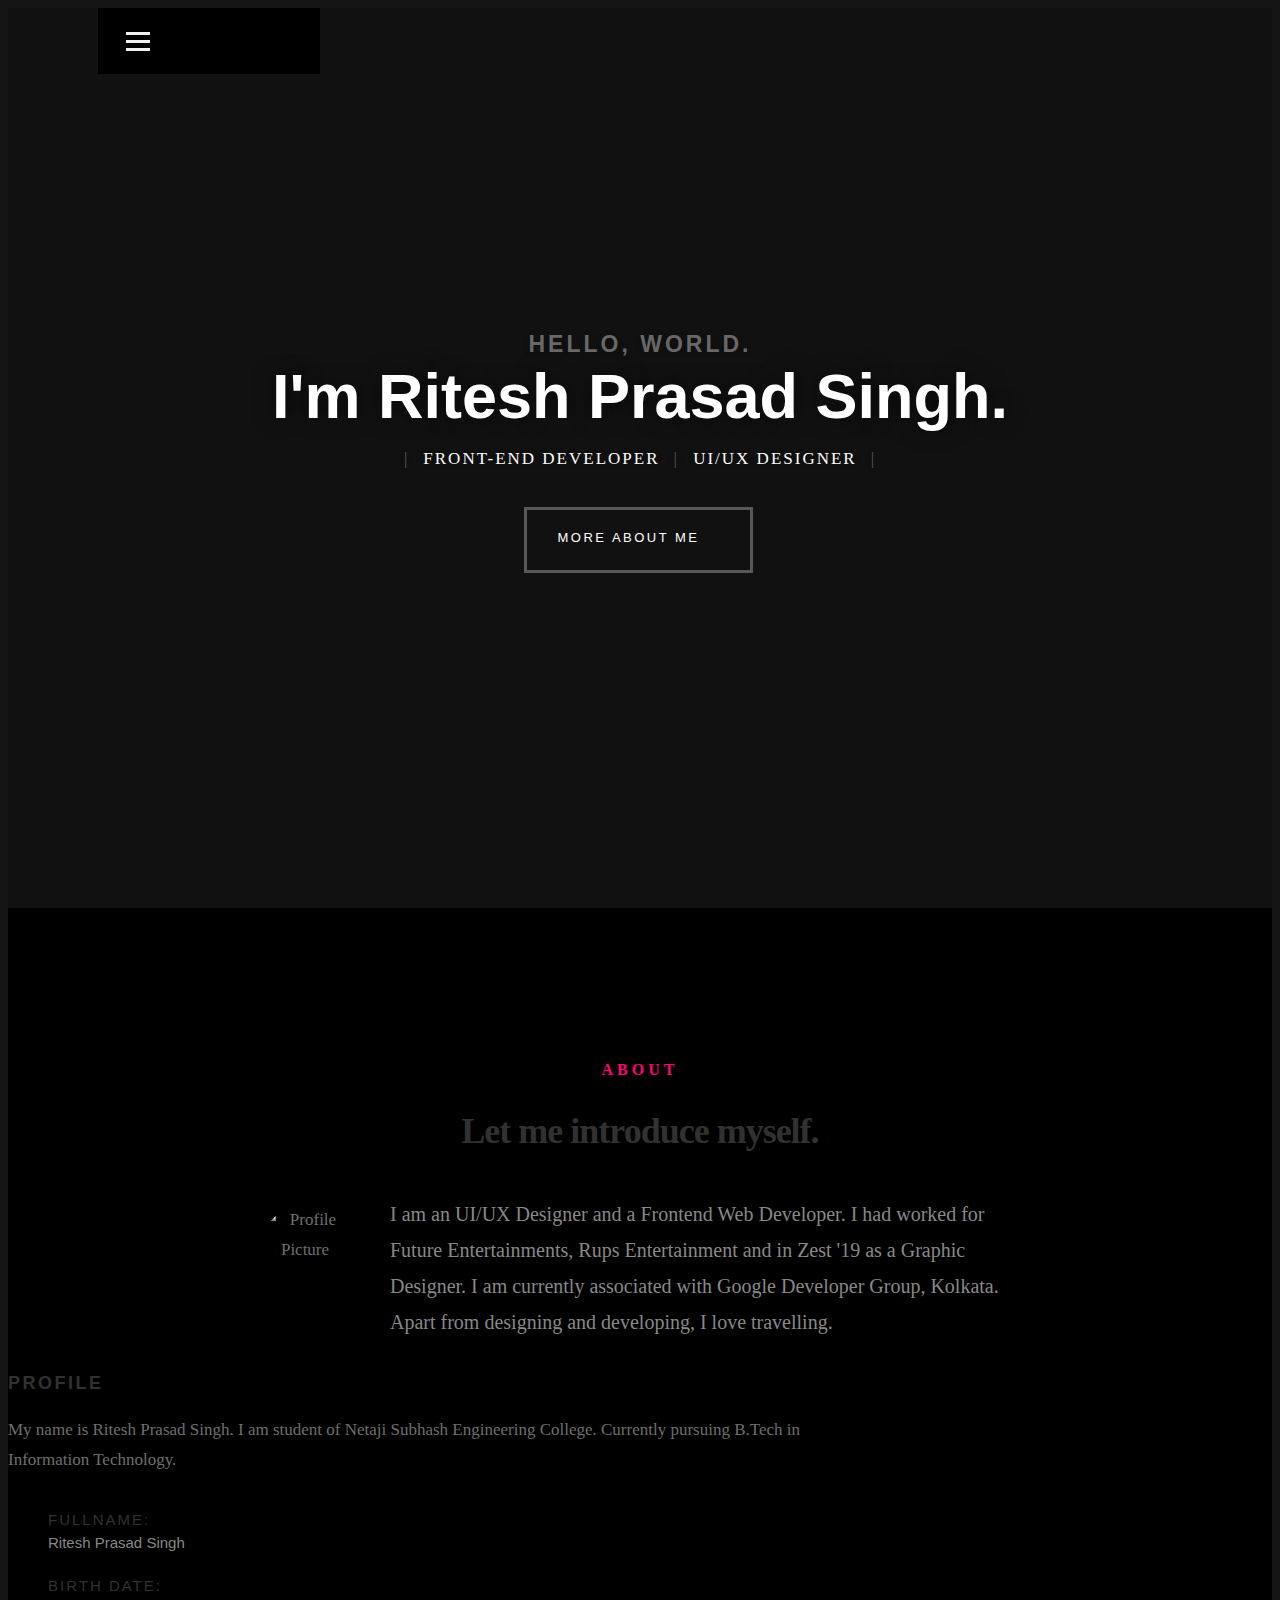
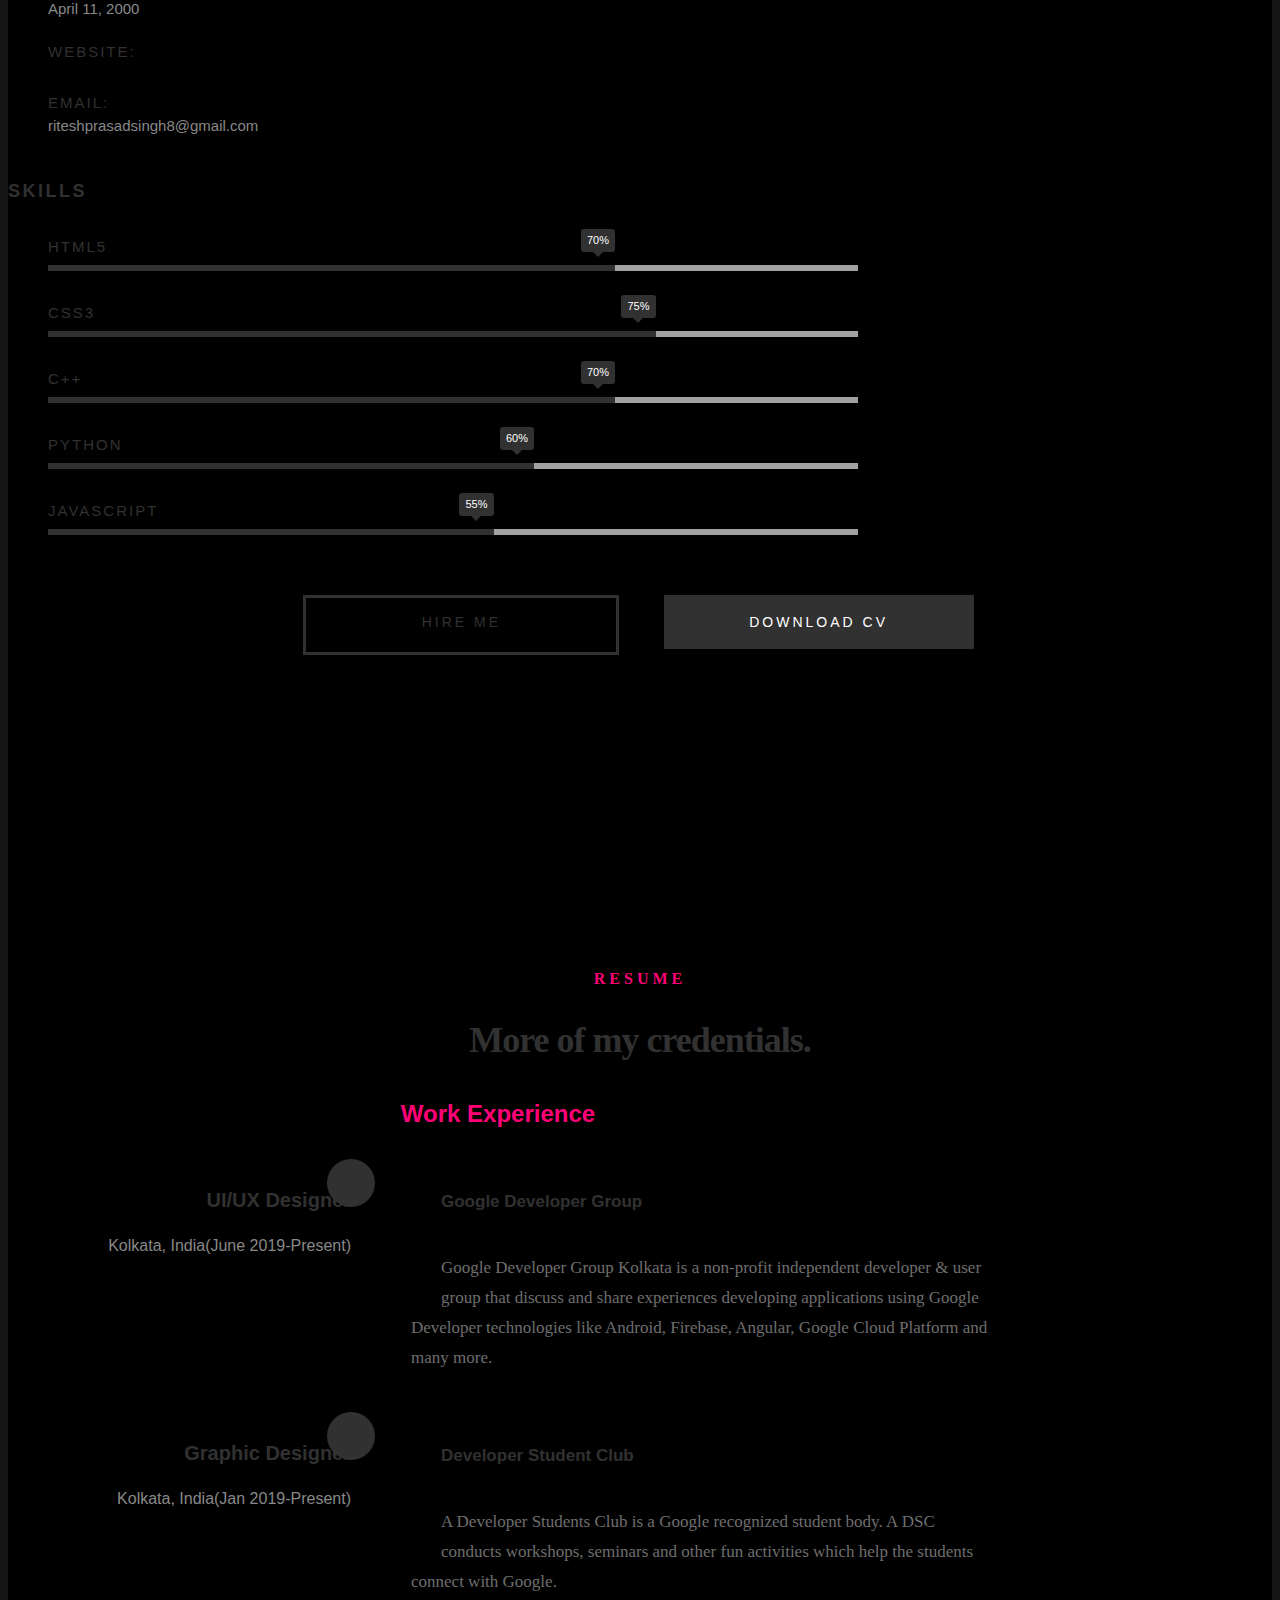
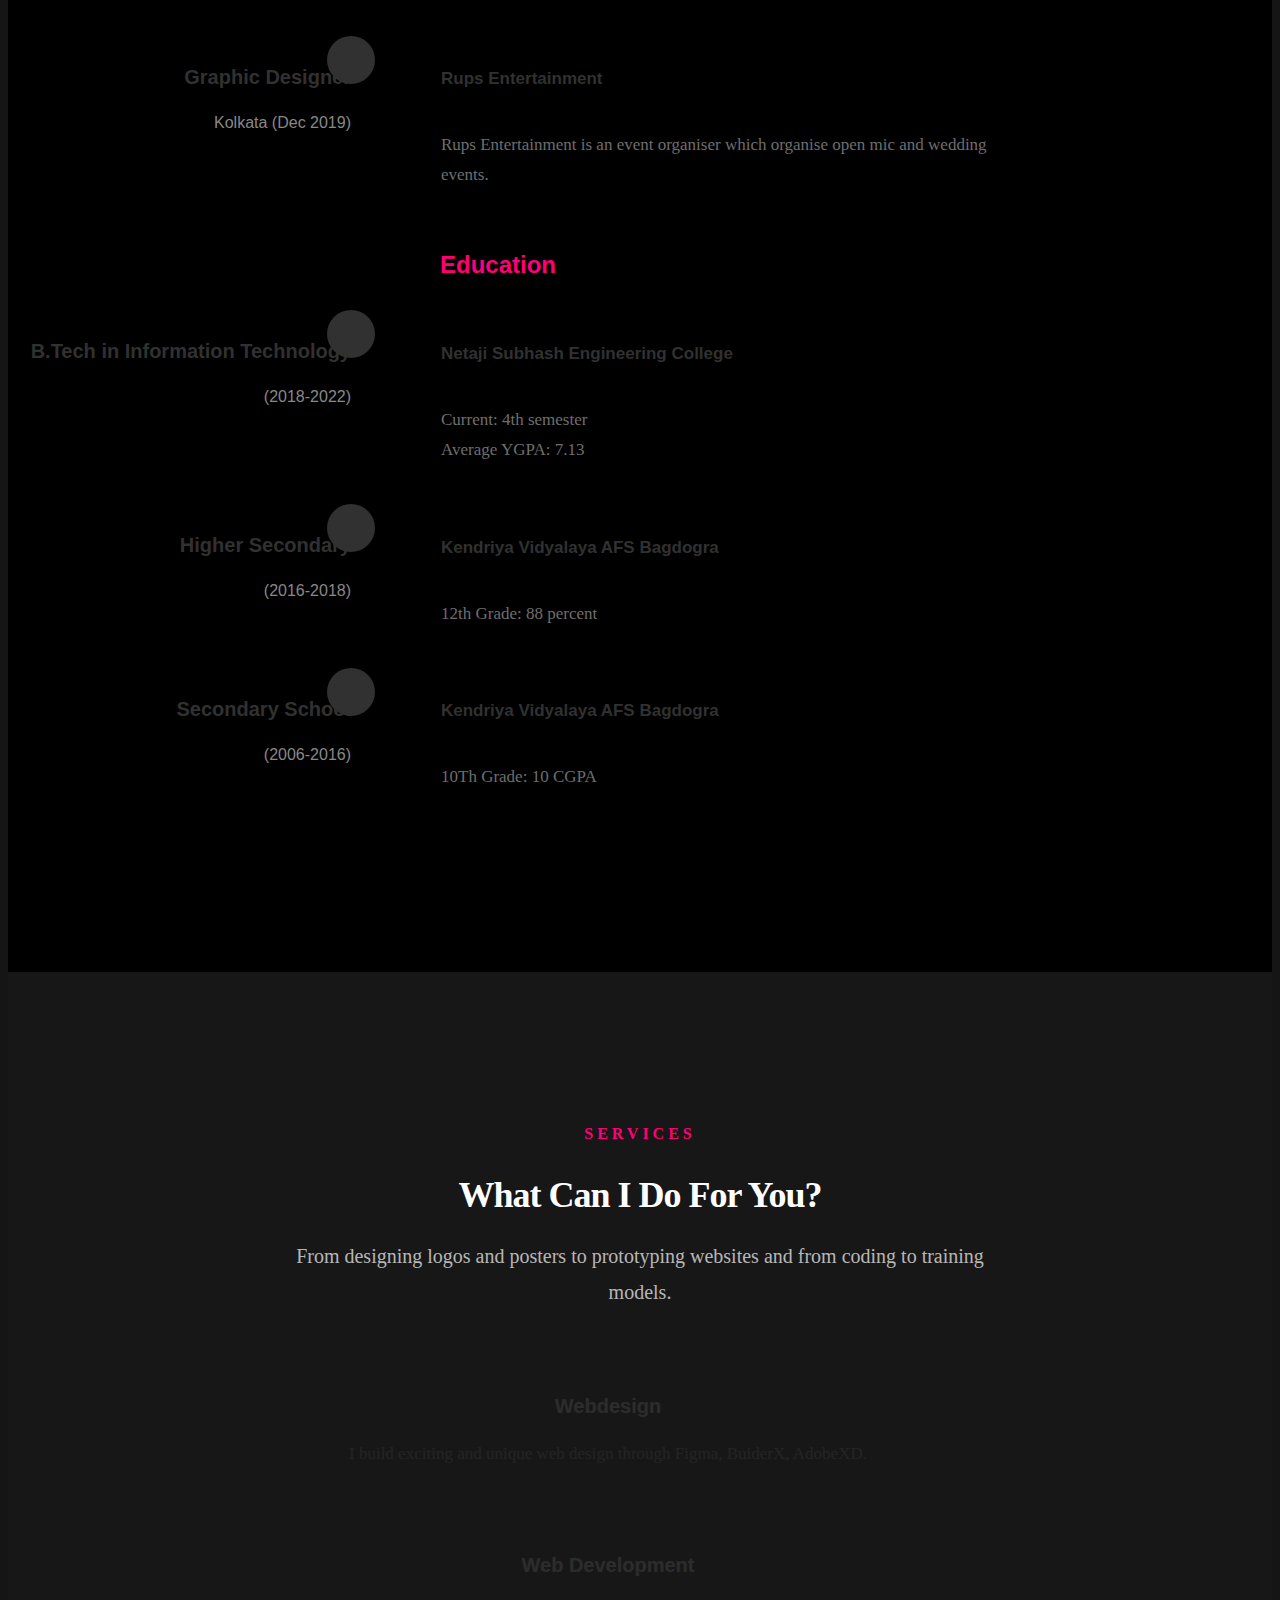
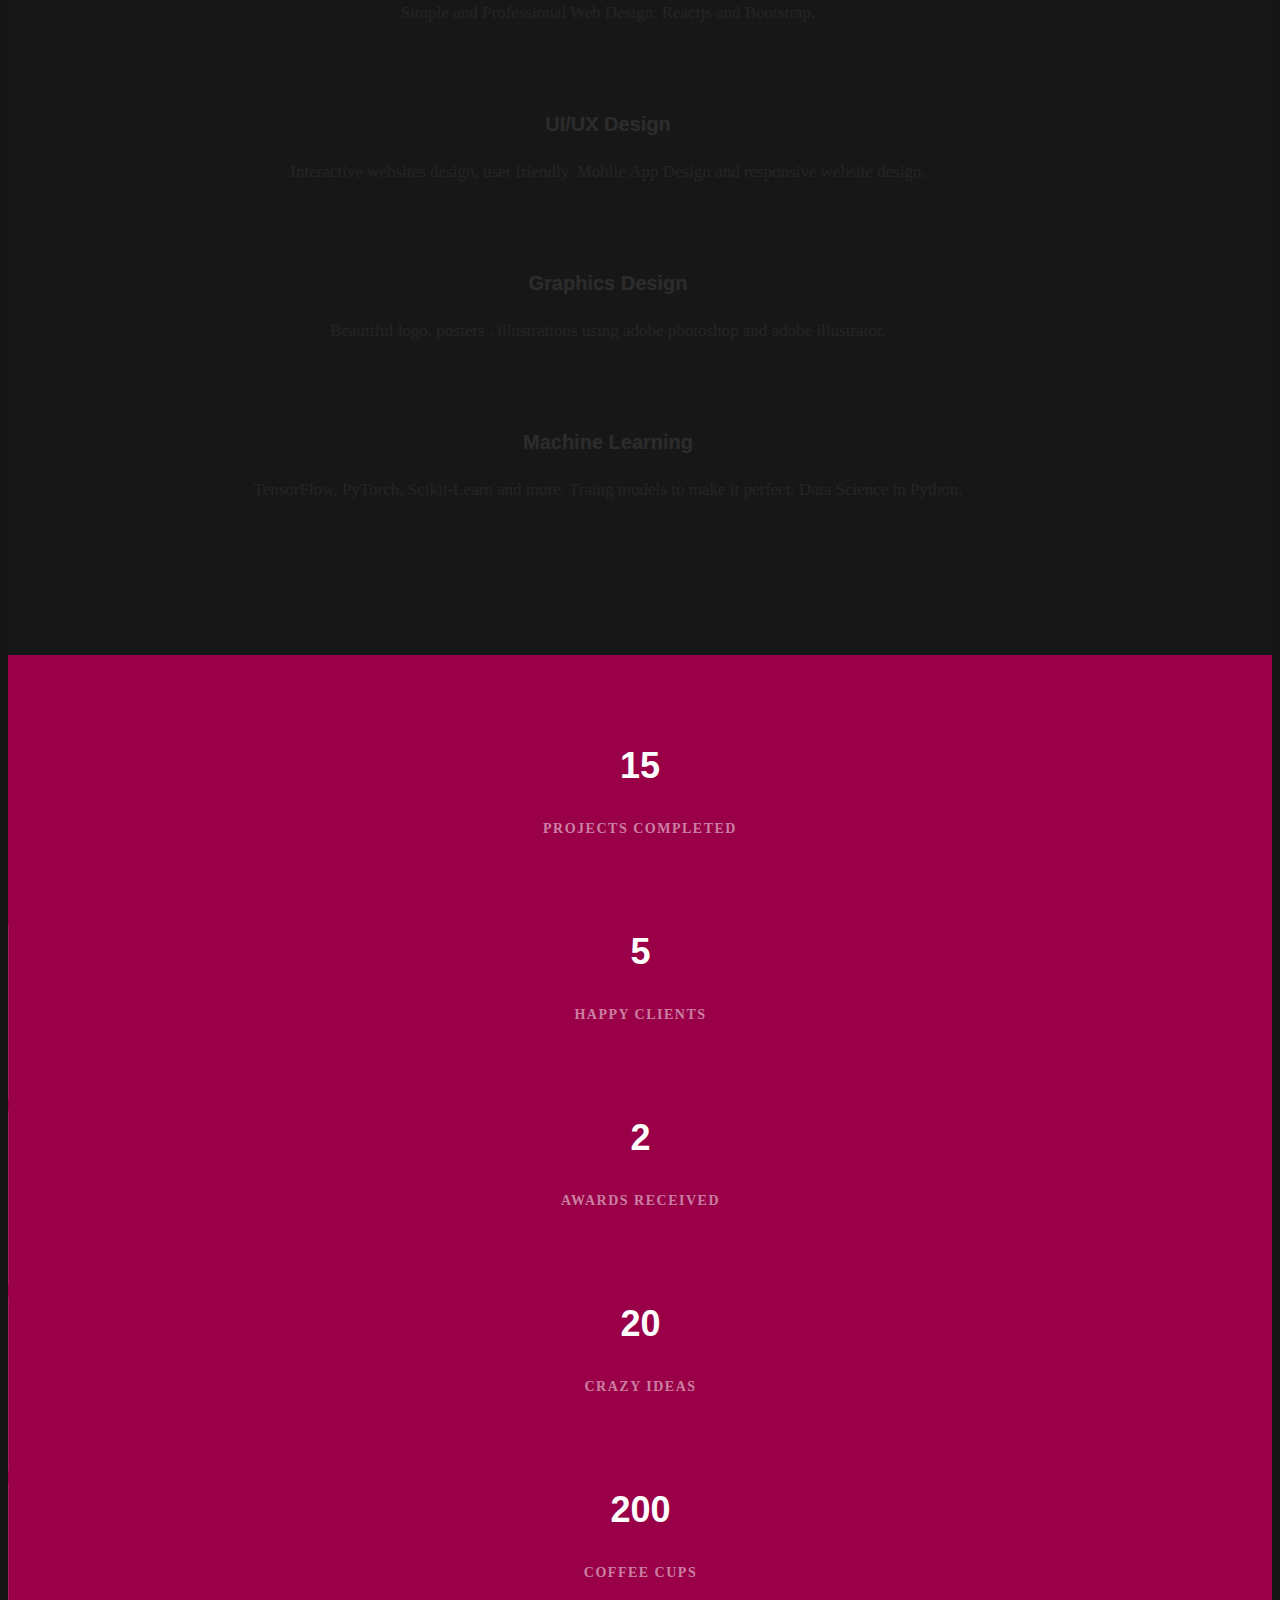
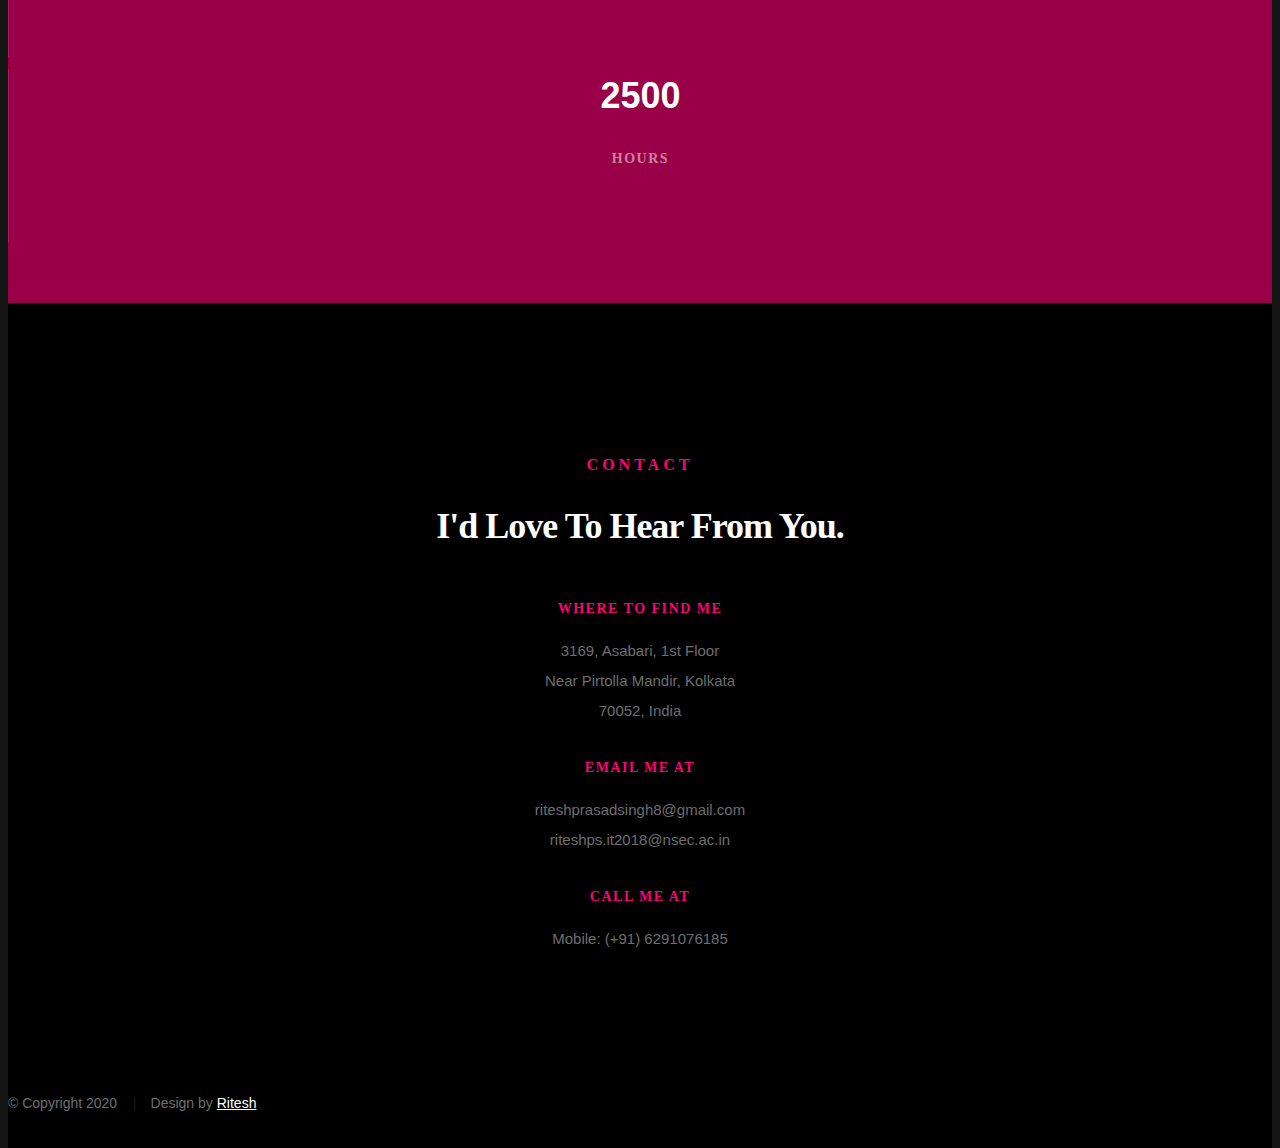
==== index.html @ 70ac8692 "Update index.html" ====
<!DOCTYPE html>
<html class="no-js" lang="en">
  <head>
    <meta charset="utf-8" />
    <title>Chafer 👋</title>

    <!-- mobile specific metas
   ================================================== -->
    <meta
      name="viewport"
      content="width=device-width, initial-scale=1, maximum-scale=1"
    />

    <!-- CSS
   ================================================== -->
    <link rel="stylesheet" href="css/base.css" />
    <link rel="stylesheet" href="css/main.css" />
    <link rel="stylesheet" href="css/vendor.css" />

    <!-- script
   ================================================== -->
    <script src="js/modernizr.js"></script>
    <script src="js/pace.min.js"></script>
  </head>

  <body id="top">
    <header>
      <div class="row">
        <div class="top-bar">
          <a class="menu-toggle" href="#"><span>Menu</span></a>

          <div class="logo">
            <a href="index.html">RITESH</a>
          </div>

          <nav id="main-nav-wrap">
            <ul class="main-navigation">
              <li class="current">
                <a class="smoothscroll" href="#intro" title="">Home</a>
              </li>
              <li><a class="smoothscroll" href="#about" title="">About</a></li>
              <li>
                <a class="smoothscroll" href="#resume" title="">Resume</a>
              </li>
              <li>
                <a class="smoothscroll" href="#portfolio" title="">Portfolio</a>
              </li>
              <li>
                <a class="smoothscroll" href="#services" title="">Services</a>
              </li>
              <li>
                <a class="smoothscroll" href="#contact" title="">Contact</a>
              </li>
            </ul>
          </nav>
        </div>
      </div>
    </header>

    <section id="intro">
      <div class="intro-overlay"></div>

      <div class="intro-content">
        <div class="row">
          <div class="col-twelve">
            <h5>Hello, World.</h5>
            <h2>I'm Ritesh Prasad Singh.</h2>
            <p class="intro-position">
              <span>Front-end Developer</span>
              <span>UI/UX Designer</span>
            </p>

            <a class="button stroke smoothscroll" href="#about" title=""
              >More About Me</a
            >
          </div>
        </div>
      </div>

      <ul class="intro-social">
        <li>
          <a href="https://github.com/Riteshpdsingh" target="_blank"
            ><i class="fa fa-github"></i
          ></a>
        </li>
        <li>
          <a
            href="https://www.linkedin.com/in/ritesh-prasad-singh-a4321b148/"
            target="_blank"
            ><i class="fa fa-linkedin"></i
          ></a>
        </li>
        <li>
          <a href="https://twitter.com/Ritesh_chafer" target="_blank"
            ><i class="fa fa-twitter"></i
          ></a>
        </li>
        <li>
          <a href="https://dribbble.com/Ritesh_chafer" target="_blank"
            ><i class="fa fa-dribbble"></i
          ></a>
        </li>
        <li>
          <a href="https://www.instagram.com/ritesh_chafer/" target="_blank"
            ><i class="fa fa-instagram"></i
          ></a>
        </li>
      </ul>
    </section>

    <section id="about">
      <div class="row section-intro">
        <div class="col-twelve">
          <h5>About</h5>
          <h1>Let me introduce myself.</h1>

          <div class="intro-info">
            <img src="images/Photo.jpeg" alt="Profile Picture" />

            <p class="lead">
              I am an UI/UX Designer and a Frontend Web Developer. I had worked
              for Future Entertainments, Rups Entertainment and in Zest '19 as a
              Graphic Designer. I am currently associated with Google Developer
              Group, Kolkata. Apart from designing and developing, I love
              travelling.
            </p>
          </div>
        </div>
      </div>

      <div class="row about-content">
        <div class="col-six tab-full">
          <h3>Profile</h3>
          <p>
            My name is Ritesh Prasad Singh. I am student of Netaji Subhash
            Engineering College. Currently pursuing B.Tech in Information
            Technology.
          </p>

          <ul class="info-list">
            <li>
              <strong>Fullname:</strong>
              <span>Ritesh Prasad Singh</span>
            </li>
            <li>
              <strong>Birth Date:</strong>
              <span>April 11, 2000</span>
            </li>

            <li>
              <strong>Website:</strong>
              <span></span>
            </li>
            <li>
              <strong>Email:</strong>
              <span>riteshprasadsingh8@gmail.com</span>
            </li>
          </ul>
        </div>

        <div class="col-six tab-full">
          <h3>Skills</h3>

          <ul class="skill-bars">
            <li>
              <div class="progress percent70"><span>70%</span></div>
              <strong>HTML5</strong>
            </li>
            <li>
              <div class="progress percent75"><span>75%</span></div>
              <strong>CSS3</strong>
            </li>
            <li>
              <div class="progress percent70"><span>70%</span></div>
              <strong>C++</strong>
            </li>
            <li>
              <div class="progress percent60"><span>60%</span></div>
              <strong>Python</strong>
            </li>
            <li>
              <div class="progress percent55"><span>55%</span></div>
              <strong>Javascript</strong>
            </li>
          </ul>
        </div>
      </div>

      <div class="row button-section">
        <div class="col-twelve">
          <a href="#contact" title="Hire Me" class="button stroke smoothscroll"
            >Hire Me</a
          >
          <a
            href="images/RITESH's Resume.pdf"
            target="_blank"
            title="Download CV"
            class="button button-primary"
            >Download CV</a
          >
        </div>
      </div>
    </section>

    <section id="resume" class="grey-section">
      <div class="row section-intro">
        <div class="col-twelve">
          <h5>Resume</h5>
          <h1>More of my credentials.</h1>
        </div>
      </div>

      <div class="row resume-timeline">
        <div class="col-twelve resume-header">
          <h2>Work Experience</h2>
        </div>

        <div class="col-twelve">
          <div class="timeline-wrap">
            <div class="timeline-block">
              <div class="timeline-ico">
                <i class="fa fa-graduation-cap"></i>
              </div>

              <div class="timeline-header">
                <h3>UI/UX Designer</h3>
                <p>Kolkata, India(June 2019-Present)</p>
              </div>

              <div class="timeline-content">
                <h4>Google Developer Group</h4>
                <p>
                  Google Developer Group Kolkata is a non-profit independent
                  developer & user group that discuss and share experiences
                  developing applications using Google Developer technologies
                  like Android, Firebase, Angular, Google Cloud Platform and
                  many more.
                </p>
              </div>
            </div>

            <div class="timeline-block">
              <div class="timeline-ico">
                <i class="fa fa-graduation-cap"></i>
              </div>

              <div class="timeline-header">
                <h3>Graphic Designer</h3>
                <p>Kolkata, India(Jan 2019-Present)</p>
              </div>

              <div class="timeline-content">
                <h4>Developer Student Club</h4>
                <p>
                  A Developer Students Club is a Google recognized student body.
                  A DSC conducts workshops, seminars and other fun activities
                  which help the students connect with Google.
                </p>
              </div>
            </div>

            <div class="timeline-block">
              <div class="timeline-ico">
                <i class="fa fa-graduation-cap"></i>
              </div>

              <div class="timeline-header">
                <h3>Graphic Designer</h3>
                <p>Kolkata (Dec 2019)</p>
              </div>

              <div class="timeline-content">
                <h4>Rups Entertainment</h4>
                <p>
                  Rups Entertainment is an event organiser which organise open
                  mic and wedding events.
                </p>
              </div>
            </div>
          </div>
        </div>
      </div>

      <div class="row resume-timeline">
        <div class="col-twelve resume-header">
          <h2>Education</h2>
        </div>

        <div class="col-twelve">
          <div class="timeline-wrap">
            <div class="timeline-block">
              <div class="timeline-ico">
                <i class="fa fa-briefcase"></i>
              </div>

              <div class="timeline-header">
                <h3>B.Tech in Information Technology</h3>
                <p>(2018-2022)</p>
              </div>

              <div class="timeline-content">
                <h4>Netaji Subhash Engineering College</h4>
                <p>
                  Current: 4th semester<br />
                  Average YGPA: 7.13
                </p>
              </div>
            </div>

            <div class="timeline-block">
              <div class="timeline-ico">
                <i class="fa fa-briefcase"></i>
              </div>

              <div class="timeline-header">
                <h3>Higher Secondary</h3>
                <p>(2016-2018)</p>
              </div>

              <div class="timeline-content">
                <h4>Kendriya Vidyalaya AFS Bagdogra</h4>
                <p>12th Grade: 88 percent</p>
              </div>
            </div>

            <div class="timeline-block">
              <div class="timeline-ico">
                <i class="fa fa-briefcase"></i>
              </div>

              <div class="timeline-header">
                <h3>Secondary School</h3>
                <p>(2006-2016)</p>
              </div>

              <div class="timeline-content">
                <h4>Kendriya Vidyalaya AFS Bagdogra</h4>
                <p>10Th Grade: 10 CGPA</p>
              </div>
            </div>
          </div>
        </div>
      </div>
    </section>

    <!-- <section id="portfolio">
      <div class="row section-intro">
        <div class="col-twelve">
          <h5>Portfolio</h5>
          <h1>Check Out Some of My Works.</h1>

          <p class="lead">
            These are some of my works created during several projects for
            companies and for personal use.
          </p>
        </div>
      </div>

      <div class="row portfolio-content">
        <div class="col-twelve">
          <div id="folio-wrapper" class="block-1-2 block-mob-full stack">
            <div class="bgrid folio-item">
              <div class="item-wrap">
                <img src="images/portfolio/liberty.jpg" alt="Liberty" />
                <a href="#modal-01" class="overlay">
                  <div class="folio-item-table">
                    <div class="folio-item-cell">
                      <h3 class="folio-title">Liberty</h3>
                      <span class="folio-types">
                        Graphic Design
                      </span>
                    </div>
                  </div>
                </a>
              </div>
            </div>
           

            <div class="bgrid folio-item">
              <div class="item-wrap">
                <img src="images/portfolio/shutterbug.jpg" alt="Shutterbug" />
                <a href="#modal-02" class="overlay">
                  <div class="folio-item-table">
                    <div class="folio-item-cell">
                      <h3 class="folio-title">Shutterbug</h3>
                      <span class="folio-types">
                        Web Design
                      </span>
                    </div>
                  </div>
                </a>
              </div>
            </div>
           

            <div class="bgrid folio-item">
              <div class="item-wrap">
                <img src="images/portfolio/clouds.jpg" alt="Clouds" />
                <a href="#modal-03" class="overlay">
                  <div class="folio-item-table">
                    <div class="folio-item-cell">
                      <h3 class="folio-title">Clouds</h3>
                      <span class="folio-types">
                        Web Design
                      </span>
                    </div>
                  </div>
                </a>
              </div>
            </div>
            

            <div class="bgrid folio-item">
              <div class="item-wrap">
                <img
                  src="images/portfolio/Sleeping-Fox(Shadow).gif"
                  alt="Sleeping Fox"
                />
                <a href="#modal-04" class="overlay">
                  <div class="folio-item-table">
                    <div class="folio-item-cell">
                      <h3 class="folio-title">Sleeping Fox</h3>
                      <span class="folio-types">
                        Illustrator
                      </span>
                    </div>
                  </div>
                </a>
              </div>
            </div>

            <div class="bgrid folio-item">
              <div class="item-wrap">
                <img src="images/portfolio/NIKE SHOES.xd" alt="Nikeshoes" />
                <a href="#modal-05" class="overlay">
                  <div class="folio-item-table">
                    <div class="folio-item-cell">
                      <h3 class="folio-title">Nike shoes</h3>
                      <span class="folio-types">
                        XD
                      </span>
                    </div>
                  </div>
                </a>
              </div>
            </div>

            <div class="bgrid folio-item">
              <div class="item-wrap">
                <img src="images/portfolio/3D-TRIANGLE.gif" alt="Triangle" />
                <a href="#modal-06" class="overlay">
                  <div class="folio-item-table">
                    <div class="folio-item-cell">
                      <h3 class="folio-title">3D-Triangle</h3>
                      <span class="folio-types">
                        Garphic
                      </span>
                    </div>
                  </div>
                </a>
              </div>
            </div>

            <div id="modal-01" class="popup-modal slider mfp-hide">
              <div class="media">
                <img src="images/portfolio/modals/m-liberty.jpg" alt="" />
              </div>

              <div class="description-box">
                <h4>Liberty</h4>
                <p>
                  Proin gravida nibh vel velit auctor aliquet. Aenean
                  sollicitudin, lorem quis bibendum auctor, nisi elit consequat
                  ipsum, nec sagittis sem nibh id elit.
                </p>

                <div class="categories">Web Development</div>
              </div>

              <div class="link-box">
                <a href="http://www.behance.net">Details</a>
                <a href="#" class="popup-modal-dismiss">Close</a>
              </div>
            </div>

            <div id="modal-02" class="popup-modal slider mfp-hide">
              <div class="media">
                <img src="images/portfolio/modals/m-shutterbug.jpg" alt="" />
              </div>

              <div class="description-box">
                <h4>Shutterbug</h4>
                <p>
                  Proin gravida nibh vel velit auctor aliquet. Aenean
                  sollicitudin, lorem quis bibendum auctor, nisi elit consequat
                  ipsum, nec sagittis sem nibh id elit.
                </p>

                <div class="categories">Web Design</div>
              </div>

              <div class="link-box">
                <a href="http://www.behance.net">Details</a>
                <a href="#" class="popup-modal-dismiss">Close</a>
              </div>
            </div>

            <div id="modal-03" class="popup-modal slider mfp-hide">
              <div class="media">
                <img src="images/portfolio/modals/m-clouds.jpg" alt="" />
              </div>

              <div class="description-box">
                <h4>Clouds</h4>
                <p>
                  Proin gravida nibh vel velit auctor aliquet. Aenean
                  sollicitudin, lorem quis bibendum auctor, nisi elit consequat
                  ipsum, nec sagittis sem nibh id elit.
                </p>

                <div class="categories">Web Design</div>
              </div>

              <div class="link-box">
                <a href="http://www.behance.net">Details</a>
                <a href="#" class="popup-modal-dismiss">Close</a>
              </div>
            </div>

            <div id="modal-04" class="popup-modal slider mfp-hide">
              <div class="media">
                <img src="images/portfolio/modals/m-beetle.jpg" alt="" />
              </div>

              <div class="description-box">
                <h4>Beetle</h4>
                <p>
                  Proin gravida nibh vel velit auctor aliquet. Aenean
                  sollicitudin, lorem quis bibendum auctor, nisi elit consequat
                  ipsum, nec sagittis sem nibh id elit.
                </p>

                <div class="categories">Branding</div>
              </div>

              <div class="link-box">
                <a href="http://www.behance.net">Details</a>
                <a href="#" class="popup-modal-dismiss">Close</a>
              </div>
            </div>

            <div id="modal-05" class="popup-modal slider mfp-hide">
              <div class="media">
                <img src="images/portfolio/modals/m-lighthouse.jpg" alt="" />
              </div>

              <div class="description-box">
                <h4>Lighthouse</h4>
                <p>
                  Proin gravida nibh vel velit auctor aliquet. Aenean
                  sollicitudin, lorem quis bibendum auctor, nisi elit consequat
                  ipsum, nec sagittis sem nibh id elit.
                </p>

                <div class="categories">Web Development</div>
              </div>

              <div class="link-box">
                <a href="http://www.behance.net">Details</a>
                <a href="#" class="popup-modal-dismiss">Close</a>
              </div>
            </div>

            <div id="modal-06" class="popup-modal slider mfp-hide">
              <div class="media">
                <img src="images/portfolio/modals/m-salad.jpg" alt="" />
              </div>

              <div class="description-box">
                <h4>Salad</h4>
                <p>
                  Proin gravida nibh vel velit auctor aliquet. Aenean
                  sollicitudin, lorem quis bibendum auctor, nisi elit consequat
                  ipsum, nec sagittis sem nibh id elit.
                </p>

                <div class="categories">Branding</div>
              </div>

              <div class="link-box">
                <a href="http://www.behance.net">Details</a>
                <a href="#" class="popup-modal-dismiss">Close</a>
              </div>
            </div>
          </div>
        </div>
      </div>
    </section>
-->
    <section id="services">
      <div class="overlay"></div>

      <div class="row section-intro">
        <div class="col-twelve">
          <h5>Services</h5>
          <h1>What Can I Do For You?</h1>

          <p class="lead">
            From designing logos and posters to prototyping websites and from
            coding to training models.
          </p>
        </div>
      </div>

      <div class="row services-content">
        <div id="owl-slider" class="owl-carousel services-list">
          <div class="service">
            <span class="icon"><i class="icon-earth"></i></span>

            <div class="service-content">
              <h3>Webdesign</h3>

              <p class="desc">
                I build exciting and unique web design through Figma, BuiderX,
                AdobeXD.
              </p>
            </div>
          </div>

          <div class="service">
            <span class="icon"><i class="icon-window"></i></span>

            <div class="service-content">
              <h3>Web Development</h3>

              <p class="desc">
                Simple and Professional Web Design. Reactjs and Bootstrap.
              </p>
            </div>
          </div>

          <div class="service">
            <span class="icon"><i class="icon-toggles"></i></span>

            <div class="service-content">
              
              <h3>UI/UX Design</h3>

              <p class="desc">
                Interactive websites design, user friendly. Mobile App Design
                and responsive website design.
              </p>
            </div>
          </div>

          <div class="service">
            <span class="icon"><i class="icon-image"></i></span>

            <div class="service-content">
              <h3>Graphics Design</h3>

              <p class="desc">
                Beautiful logo, posters , illustrations using adobe photoshop
                and adobe illustrator.
              </p>
            </div>
          </div>

          <div class="service">
            <span class="icon"><i class="icon-network"></i></span>

            <div class="service-content">
              <h3>Machine Learning</h3>

              <p class="desc">
               TensorFlow, PyTorch, Scikit-Learn and more.
							Traing models to make it perfect. Data Science in Python.
              </p>
            </div>
          </div>
        </div>
      </div>
    </section>

    <section id="stats" class="count-up">
      <div class="row">
        <div class="col-twelve">
          <div
            class="block-1-6 block-s-1-3 block-tab-1-2 block-mob-full stats-list"
          >
            <div class="bgrid stat">
              <div class="icon-part">
                <i class="icon-pencil-ruler"></i>
              </div>

              <h3 class="stat-count">
                15
              </h3>

              <h5 class="stat-title">
                Projects Completed
              </h5>
            </div>

            <div class="bgrid stat">
              <div class="icon-part">
                <i class="icon-users"></i>
              </div>

              <h3 class="stat-count">
                5
              </h3>

              <h5 class="stat-title">
                Happy Clients
              </h5>
            </div>

            <div class="bgrid stat">
              <div class="icon-part">
                <i class="icon-badge"></i>
              </div>

              <h3 class="stat-count">
                2
              </h3>

              <h5 class="stat-title">
                Awards Received
              </h5>
            </div>

            <div class="bgrid stat">
              <div class="icon-part">
                <i class="icon-light-bulb"></i>
              </div>

              <h3 class="stat-count">
                20
              </h3>

              <h5 class="stat-title">
                Crazy Ideas
              </h5>
            </div>

            <div class="bgrid stat">
              <div class="icon-part">
                <i class="icon-cup"></i>
              </div>

              <h3 class="stat-count">
                200
              </h3>

              <h5 class="stat-title">
                Coffee Cups
              </h5>
            </div>

            <div class="bgrid stat">
              <div class="icon-part">
                <i class="icon-clock"></i>
              </div>

              <h3 class="stat-count">
                2500
              </h3>

              <h5 class="stat-title">
                Hours
              </h5>
            </div>
          </div>
        </div>
      </div>
    </section>

    <!-- contact
   ================================================== -->
    <section id="contact">
      <div class="row section-intro">
        <div class="col-twelve">
          <h5>Contact</h5>
          <h1>I'd Love To Hear From You.</h1>
        </div>
      </div>

      <div class="row contact-form">
        <div class="col-twelve">
          <!-- form -->
          <!-- <form action="https://formspree.io/xeqkvrqo" method="POST" name="contactForm" id="contactForm"
					method="post" action="">
					<fieldset>

						<div class="form-field">
							<input name="contactName" type="text" id="contactName" placeholder="Name" value=""
								minlength="2" required="">
						</div>
						<div class="form-field">
							<input name="contactEmail" type="email" id="contactEmail" placeholder="Email" value=""
								required="">
						</div>
						<div class="form-field">
							<input name="contactSubject" type="text" id="contactSubject" placeholder="Subject" value="">
						</div>
						<div class="form-field">
							<textarea name="contactMessage" id="contactMessage" placeholder="message" rows="10"
								cols="50" required=""></textarea>
						</div>
						<div class="form-field">
							<button class="submitform">Submit</button>
							<div id="submit-loader">
								<div class="text-loader">Sending...</div>
								<div class="s-loader">
									<div class="bounce1"></div>
									<div class="bounce2"></div>
									<div class="bounce3"></div>
								</div>
							</div>
						</div>

					</fieldset>
				</form>  -->
          <!-- Form End -->

          <div id="message-warning"></div>

          <div id="message-success">
            <i class="fa fa-check"></i>Your message was sent, thank you!<br />
          </div>
        </div>
      </div>

      <div class="row contact-info">
        <div class="col-four tab-full">
          <div class="icon">
            <i class="icon-pin"></i>
          </div>

          <h5>Where to find me</h5>

          <p>
            3169, Asabari, 1st Floor<br />
            Near Pirtolla Mandir, Kolkata<br />
            70052, India
          </p>
        </div>

        <div class="col-four tab-full collapse">
          <div class="icon">
            <i class="icon-mail"></i>
          </div>

          <h5>Email Me At</h5>

          <p>
            riteshprasadsingh8@gmail.com<br />
            riteshps.it2018@nsec.ac.in
          </p>
        </div>

        <div class="col-four tab-full">
          <div class="icon">
            <i class="icon-phone"></i>
          </div>

          <h5>Call Me At</h5>

          <p>Mobile: (+91) 6291076185<br /></p>
        </div>
      </div>
    </section>

    <footer>
      <div class="row">
        <div class="col-six tab-full pull-right social">
          <ul class="footer-social">
            <li>
              <a href="https://github.com/Riteshpdsingh" target="_blank"
                ><i class="fa fa-github"></i
              ></a>
            </li>
            <li>
              <a
                href="https://www.linkedin.com/in/ritesh-prasad-singh-a4321b148/"
                target="_blank"
                ><i class="fa fa-linkedin"></i
              ></a>
            </li>
            <li>
              <a href="https://twitter.com/Ritesh_chafer" target="_blank"
                ><i class="fa fa-twitter"></i
              ></a>
            </li>
            <li>
              <a href="https://dribbble.com/Ritesh_chafer" target="_blank"
                ><i class="fa fa-dribbble"></i
              ></a>
            </li>
            <li>
              <a href="https://www.instagram.com/ritesh_chafer/" target="_blank"
                ><i class="fa fa-instagram"></i
              ></a>
            </li>
          </ul>
        </div>

        <div class="col-eight tab-full">
          <div class="copyright">
            <span>© Copyright 2020 </span>
            <span>Design by <a href="index.html">Ritesh</a></span>
          </div>
        </div>

        <div id="go-top">
          <a class="smoothscroll" title="Back to Top" href="#top"
            ><i class="fa fa-long-arrow-up"></i
          ></a>
        </div>
      </div>
    </footer>

    <div id="preloader">
      <div id="loader"></div>
    </div>

   
    <script src="js/jquery-2.1.3.min.js"></script>
    <script src="js/plugins.js"></script>
    <script src="js/main.js"></script>
  </body>
</html>
---- css/main.css ----
/**
 * =================================================================== 
 *
 *  Kards v1.0 Main Stylesheet
 *  url: styleshout.com
 *  03-01-2016
 *  ------------------------------------------------------------------
 *  TOC:
 *  01. webfonts and iconfonts
 *  02. base style overrides
 *  03. typography & general theme styles
 *  04. preloader
 *  05. forms
 *  06. buttons 
 *  07. other components
 *  08. common styles
 *  09. header styles
 *  10. intro
 *  11. about
 *  12. resume
 *  13. portfolio
 *  14. call-to-action section
 *  15. services
 *  16. stats
 *  17. contact
 *  18. footer
 *
 * =================================================================== 
 */


/** 
 * ===================================================================
 * 01. webfonts and iconfonts - (_document-setup.scss)
 *
 * ------------------------------------------------------------------- 
 */
@import url("fonts.css");
@import url("font-awesome/css/font-awesome.min.css");
@import url("micons/micons.css");


/** 
 * ===================================================================
 * 02. base style overrides - (_document-setup.scss)
 *
 * ------------------------------------------------------------------- 
 */
html {
	font-size: 10px;
}

@media only screen and (max-width:1024px) {
	html {
		font-size: 9.411764705882353px;
	}
}
@media only screen and (max-width:768px) {
	html {
		font-size: 10px;
	}
}
@media only screen and (max-width:400px) {
	html {
		font-size: 9.411764705882353px;
	}
}

html, body {
	height: 100%;
}
body {
	background: #151515;
	font-family: "lora-regular", serif;
	font-size: 1.7rem;
	line-height: 3rem;
	color: #6e6e6e;
}

/**
 * links - (_document-setup.scss)
 * -------------------------------------------------------------------
 */
a, a:visited {
	color: #000000;
	-moz-transition: all 0.3s ease-in-out;
	-o-transition: all 0.3s ease-in-out;
	-webkit-transition: all 0.3s ease-in-out;
	-ms-transition: all 0.3s ease-in-out;
	transition: all 0.3s ease-in-out;
}
a:hover, a:focus, a:active {
	color: #FF0077;
	outline: 0;
}

/** 
 * ===================================================================
 * 03. typography & general theme styles - (_document-setup.scss)
 *
 * ------------------------------------------------------------------- 
 */
h1, h2, h3, h4, h5, h6, .h01, .h02, .h03, .h04, .h05, .h06 {
	font-family: "poppins-semibold", sans-serif;
	color: #313131;
	font-style: normal;
	text-rendering: optimizeLegibility;
	margin-bottom: 2.1rem;
}
h3, .h03, h4, .h04 {
	margin-bottom: 1.8rem;
}
h5, .h05, h6, .h06 {
	font-family: "poppins-bold";
	margin-bottom: 1.2rem;
}
h1, .h01 {
	font-size: 3.1rem;
	line-height: 1.355;
	letter-spacing: -.1rem;
}
@media only screen and (max-width:600px) {
	h1, .h01 {
		font-size: 2.6rem;
		letter-spacing: -.07rem;
	}
}
h2, .h02 {
	font-size: 2.4rem;
	line-height: 1.25;
}
h3, .h03 {
	font-size: 2rem;
	line-height: 1.5;
}
h4, .h04 {
	font-size: 1.7rem;
	line-height: 1.765;
}
h5, .h05 {
	font-size: 1.4rem;
	line-height: 1.714;
	text-transform: uppercase;
	letter-spacing: .15rem;
}
h6, .h06 {
	font-size: 1.3rem;
	line-height: 1.846;
	text-transform: uppercase;
	letter-spacing: .15rem;
}
p img {
	margin: 0;
}
p.lead {
	font-family: "lora-regular", serif;
	font-size: 2rem;
	line-height: 1.8;
	color: #888888;
}
@media only screen and (max-width:768px) {
	p.lead {
		font-size: 1.7rem;
	}
}
em, i, strong, b {
	font-size: 1.7rem;
	line-height: 3rem;
	font-style: normal;
	font-weight: normal;
}
em, i {
	font-family: "lora-italic", serif;
}
strong, b {
	font-family: "lora-bold", serif;
}
small {
	font-size: 1.2rem;
	line-height: inherit;
}
blockquote {
	margin: 3rem 0;
	padding-left: 4rem;
	position: relative;
}
blockquote:before {
	content: "\201C";
	font-size: 8rem;
	line-height: 0px;
	margin: 0;
	color: #313131;
	font-family: arial, sans-serif;
	position: absolute;
	top: 3rem;
	left: 0;
}
blockquote p {
	font-family: georgia, serif;
	font-style: italic;
	padding: 0;
	font-size: 1.9rem;
	line-height: 1.737;
}
blockquote cite {
	display: block;
	font-size: 1.3rem;
	font-style: normal;
	line-height: 1.616;
}
blockquote cite:before {
	content: "\2014 \0020";
}
blockquote cite a, blockquote cite a:visited {
	color: #888888;
	border: none;
}
abbr {
	font-family: "poppins-bold", serif;
	font-variant: small-caps;
	text-transform: lowercase;
	letter-spacing: .05rem;
	color: #888888;
}
var, kbd, samp, code, pre {
	font-family: Consolas, "Andale Mono", Courier, "Courier New", monospace;
}
pre {
	padding: 2.4rem 3rem 3rem;
	background: #F1F1F1;
}
code {
	font-size: 1.4rem;
	margin: 0 .2rem;
	padding: .3rem .6rem;
	white-space: nowrap;
	background: #F1F1F1;
	border: 1px solid #E1E1E1;
	border-radius: 3px;
}
pre > code {
	display: block;
	white-space: pre;
	line-height: 2;
	padding: 0;
	margin: 0;
}
pre.prettyprint > code {
	border: none;
}
del {
	text-decoration: line-through;
}
abbr[title], dfn[title] {
	border-bottom: 1px dotted;
	cursor: help;
}
mark {
	background: #FFF49B;
	color: #000;
}
hr {
	border: solid #d2d2d2;
	border-width: 1px 0 0;
	clear: both;
	margin: 2.4rem 0 1.5rem;
	height: 0;
}

/**
 * Lists - (_document-setup.scss)  
 * -------------------------------------------------------------------
 */
ol {
	list-style: decimal;
}
ul {
	list-style: disc;
}
li {
	display: list-item;
}
ol, ul {
	margin-left: 1.7rem;
}
ul li {
	padding-left: .4rem;
}
ul ul, ul ol, ol ol, ol ul {
	margin: .6rem 0 .6rem 1.7rem;
}
ul.disc li {
	display: list-item;
	list-style: none;
	padding: 0 0 0 .8rem;
	position: relative;
}
ul.disc li::before {
	content: "";
	display: inline-block;
	width: 8px;
	height: 8px;
	border-radius: 50%;
	background: #FF0077;
	position: absolute;
	left: -17px;
	top: 11px;
	vertical-align: middle;
}
dt {
	margin: 0;
	color: #FF0077;
}
dd {
	margin: 0 0 0 2rem;
}

/**
 * tables - (_document-setup.scss)  
 * -------------------------------------------------------------------
 */
table {
	border-width: 0;
	width: 100%;
	max-width: 100%;
	font-family: "lora-regular", sans-serif;
}
th, td {
	padding: 1.5rem 3rem;
	text-align: left;
	border-bottom: 1px solid #E8E8E8;
}
th {
	color: #313131;
	font-family: "poppins-bold", sans-serif;
}
td {
	line-height: 1.5;
}
th:first-child, td:first-child {
	padding-left: 0;
}
th:last-child, td:last-child {
	padding-right: 0;
}
.table-responsive {
	overflow-x: auto;
	-webkit-overflow-scrolling: touch;
}

/**
 * Spacing - (_document-setup.scss)  
 * -------------------------------------------------------------------
 */
button, .button {
	margin-bottom: 1.2;
}
fieldset {
	margin-bottom: 1.5rem;
}
input,
textarea,
select,
pre,
blockquote,
figure,
table,
p,
ul,
ol,
dl,
form,
.fluid-video-wrapper,
.ss-custom-select {
	margin-bottom: 3rem;
}

/**
 * floated image - (_document-setup.scss)  
 * -------------------------------------------------------------------
 */
img.pull-right {
	margin: .9rem 0 0 2.4rem;
}
img.pull-left {
	margin: .9rem 2.4rem 0 0;
}

/**
 * block grid paddings - (_document-setup.scss) 
 * -------------------------------------------------------------------
 */
.bgrid {
	padding: 0 20px;
}
@media only screen and (max-width:1024px) {
	.bgrid {
		padding: 0 18px;
	}
}
@media only screen and (max-width:768px) {
	.bgrid {
		padding: 0 15px;
	}
}
@media only screen and (max-width:600px) {
	.bgrid {
		padding: 0 10px;
	}
}
@media only screen and (max-width:400px) {
	.bgrid {
		padding: 0;
	}
}

/**
 * pace.js styles - minimal  - (_document-setup.scss)
 * -------------------------------------------------------------------
 */
.pace {
	-webkit-pointer-events: none;
	pointer-events: none;
	-webkit-user-select: none;
	-moz-user-select: none;
	user-select: none;
}
.pace-inactive {
	display: none;
}
.pace .pace-progress {
	background: #FF0077;
	position: fixed;
	z-index: 900;
	top: 0;
	right: 100%;
	width: 100%;
	height: 6px;
}

/** 
 * ===================================================================
 * 04. preloader - (_preloader-1.scss)
 *
 * ------------------------------------------------------------------- 
 */
#preloader {
	position: fixed;
	top: 0;
	left: 0;
	right: 0;
	bottom: 0;
	background: #151515;
	z-index: 800;
	height: 100%;
	width: 100%;
}
.no-js #preloader, .oldie #preloader {
	display: none;
}
#loader {
	position: absolute;
	left: 50%;
	top: 50%;
	width: 60px;
	height: 60px;
	margin: -30px 0 0 -30px;
	padding: 0;
}
#loader:before {
	content: "";
	border-top: 11px solid rgba(255, 255, 255, 0.1);
	border-right: 11px solid rgba(255, 255, 255, 0.1);
	border-bottom: 11px solid rgba(255, 255, 255, 0.1);
	border-left: 11px solid #FF0077;
	-webkit-animation: load 1.1s infinite linear;
	animation: load 1.1s infinite linear;
	display: block;
	border-radius: 50%;
	width: 60px;
	height: 60px;
}
@-webkit-keyframes load {
	0% {
		-webkit-transform: rotate(0deg);
		transform: rotate(0deg);
	}
	100% {
		-webkit-transform: rotate(360deg);
		transform: rotate(360deg);
	}
}
@keyframes load {
	0% {
		-webkit-transform: rotate(0deg);
		transform: rotate(0deg);
	}
	100% {
		-webkit-transform: rotate(360deg);
		transform: rotate(360deg);
	}
}

/** 
 * ===================================================================
 * 05. forms - (_forms.scss)
 *
 * ------------------------------------------------------------------- 
 */
fieldset {
	border: none;
}
input[type="email"],
input[type="number"],
input[type="search"],
input[type="text"],
input[type="tel"],
input[type="url"],
input[type="password"],
textarea,
select {
	display: block;
	height: 6rem;
	padding: 1.5rem 0;
	border: 0;
	outline: none;
	vertical-align: middle;
	color: #313131;
	font-family: "poppins-regular", sans-serif;
	font-size: 1.5rem;
	line-height: 3rem;
	max-width: 100%;
	background: transparent;
	border-bottom: 1px solid rgba(0, 0, 0, 0.3);
	-moz-transition: all 0.3s ease-in-out;
	-o-transition: all 0.3s ease-in-out;
	-webkit-transition: all 0.3s ease-in-out;
	-ms-transition: all 0.3s ease-in-out;
	transition: all 0.3s ease-in-out;
}
.ss-custom-select {
	position: relative;
	padding: 0;
}
.ss-custom-select select {
	-webkit-appearance: none;
	-moz-appearance: none;
	-ms-appearance: none;
	-o-appearance: none;
	appearance: none;
	text-indent: 0.01px;
	text-overflow: '';
	margin: 0;
	line-height: 3rem;
	vertical-align: middle;
}
.ss-custom-select select option {
	padding-left: 2rem;
	padding-right: 2rem;
}
.ss-custom-select select::-ms-expand {
	display: none;
}
.ss-custom-select::after {
	content: '\f0d7';
	font-family: 'FontAwesome';
	position: absolute;
	top: 50%;
	right: 1.5rem;
	margin-top: -10px;
	bottom: auto;
	width: 20px;
	height: 20px;
	line-height: 20px;
	font-size: 18px;
	text-align: center;
	pointer-events: none;
	color: #252525;
}

/* IE9 and below */
.oldie .ss-custom-select::after {
	display: none;
}
textarea {
	min-height: 25rem;
}
input[type="email"]:focus,
input[type="number"]:focus,
input[type="search"]:focus,
input[type="text"]:focus,
input[type="tel"]:focus,
input[type="url"]:focus,
input[type="password"]:focus,
textarea:focus,
select:focus {
	color: #cc005f;
	border-bottom: 1px solid #FF0077;
}
label, legend {
	font-family: "poppins-bold", sans-serif;
	font-size: 1.4rem;
	margin-bottom: .6rem;
	color: #3b3b3b;
	display: block;
}
input[type="checkbox"], input[type="radio"] {
	display: inline;
}
label > .label-text {
	display: inline-block;
	margin-left: 1rem;
	font-family: "poppins-regular", sans-serif;
	line-height: inherit;
}
label > input[type="checkbox"], label > input[type="radio"] {
	margin: 0;
	position: relative;
	top: .15rem;
}

/**
 * Style Placeholder Text  
 * -
 */
::-webkit-input-placeholder {
	color: #a1a1a1;
}
:-moz-placeholder {
	color: #a1a1a1;  /* Firefox 18- */
}
::-moz-placeholder {
	color: #a1a1a1;  /* Firefox 19+ */
}
:-ms-input-placeholder {
	color: #a1a1a1;
}
.placeholder {
	color: #a1a1a1 !important;
}

/** 
 * ===================================================================
 * 06. buttons - (_button-essentials.scss)
 *
 * ------------------------------------------------------------------- 
 */
.button,
a.button,
button,
input[type="submit"],
input[type="reset"],
input[type="button"] {
	display: inline-block;
	font-family: "poppins-bold", sans-serif;
	font-size: 1.4rem;
	text-transform: uppercase;
	letter-spacing: .3rem;
	height: 5.4rem;
	line-height: 5.4rem;
	padding: 0 3rem;
	margin: 0 .3rem 1.2rem 0;
	background: #d8d8d8;
	color: #313131;
	text-decoration: none;
	cursor: pointer;
	text-align: center;
	white-space: nowrap;
	border: none;
	-moz-transition: all 0.3s ease-in-out;
	-o-transition: all 0.3s ease-in-out;
	-webkit-transition: all 0.3s ease-in-out;
	-ms-transition: all 0.3s ease-in-out;
	transition: all 0.3s ease-in-out;
}
.button:hover,
a.button:hover,
button:hover,
input[type="submit"]:hover,
input[type="reset"]:hover,
input[type="button"]:hover,
.button:focus,
button:focus,
input[type="submit"]:focus,
input[type="reset"]:focus,
input[type="button"]:focus {
	background: #bebebe;
	color: #000000;
	outline: 0;
}
.button.button-primary,
a.button.button-primary,
button.button-primary,
input[type="submit"].button-primary,
input[type="reset"].button-primary,
input[type="button"].button-primary {
	background: #313131;
	color: #FFFFFF;
}
.button.button-primary:hover,
a.button.button-primary:hover,
button.button-primary:hover,
input[type="submit"].button-primary:hover,
input[type="reset"].button-primary:hover,
input[type="button"].button-primary:hover,
.button.button-primary:focus,
button.button-primary:focus,
input[type="submit"].button-primary:focus,
input[type="reset"].button-primary:focus,
input[type="button"].button-primary:focus {
	background: #1f1f1f;
}
button.full-width, .button.full-width {
	width: 100%;
	margin-right: 0;
}
button.medium, .button.medium {
	height: 5.7rem !important;
	line-height: 5.7rem !important;
	padding: 0 1.8rem !important;
}
button.large, .button.large {
	height: 6rem !important;
	line-height: 6rem !important;
	padding: 0rem 3rem !important;
}
button.stroke, .button.stroke {
	background: transparent !important;
	border: 3px solid #313131;
	line-height: 4.8rem;
}
button.stroke.medium, .button.stroke.medium {
	line-height: 5.1rem !important;
}
button.stroke.large, .button.stroke.large {
	line-height: 5.4rem !important;
}
button.stroke:hover, .button.stroke:hover {
	border: 3px solid #FF0077;
	color: #FF0077;
}
button::-moz-focus-inner, input::-moz-focus-inner {
	border: 0;
	padding: 0;
}


/** 
 * ===================================================================
 * 07. other components - (_others.scss)
 *
 * ------------------------------------------------------------------- 
 */

/**
 * alert box - (_alert-box.scss)
 * -------------------------------------------------------------------
 */
.alert-box {
	padding: 2.1rem 4rem 2.1rem 3rem;
	position: relative;
	margin-bottom: 3rem;
	border-radius: 3px;
	font-family: "poppins-regular", sans-serif;
	font-size: 1.5rem;
}
.alert-box .close {
	position: absolute;
	right: 1.8rem;
	top: 1.8rem;
	cursor: pointer;
}
.ss-error {
	background-color: #ffd1d2;
	color: #e65153;
}
.ss-success {
	background-color: #c8e675;
	color: #758c36;
}
.ss-info {
	background-color: #d7ecfb;
	color: #4a95cc;
}
.ss-notice {
	background-color: #fff099;
	color: #bba31b;
}

/**
 * additional typo styles - (_additional-typo.scss)
 * -------------------------------------------------------------------
 */

/**
 * drop cap 
 */
.drop-cap:first-letter {
	float: left;
	margin: 0;
	padding: 1.5rem .6rem 0 0;
	font-size: 8.4rem;
	font-family: "poppins-bold", sans-serif;
	line-height: 6rem;
	text-indent: 0;
	background: transparent;
	color: #313131;
}

/**
 * line definition style
 */
.lining dt, .lining dd {
	display: inline;
	margin: 0;
}
.lining dt + dt:before, .lining dd + dt:before {
	content: "\A";
	white-space: pre;
}
.lining dd + dd:before {
	content: ", ";
}
.lining dd + dd:before {
	content: ", ";
}
.lining dd:before {
	content: ": ";
	margin-left: -0.2em;
}

/**
 * dictionary definition style
 */
.dictionary-style dt {
	display: inline;
	counter-reset: definitions;
}
.dictionary-style dt + dt:before {
	content: ", ";
	margin-left: -0.2em;
}
.dictionary-style dd {
	display: block;
	counter-increment: definitions;
}
.dictionary-style dd:before {
	content: counter(definitions, decimal) ". ";
}

/** 
 * Pull Quotes
 * -----------
 * markup:
 *
 * <aside class="pull-quote">
 *		<blockquote>
 *			<p></p>
 *		</blockquote>
 *	</aside>
 *
 * --------------------------------------------------------------------- 
 */
.pull-quote {
	position: relative;
	padding: 2.1rem 3rem 2.1rem 0px;
}
.pull-quote:before, .pull-quote:after {
	height: 1em;
	position: absolute;
	font-size: 8rem;
	font-family: Arial, Sans-Serif;
	color: #333;
}
.pull-quote:before {
	content: "\201C";
	top: 33px;
	left: 0;
}
.pull-quote:after {
	content: '\201D';
	bottom: -33px;
	right: 0;
}
.pull-quote blockquote {
	margin: 0;
}
.pull-quote blockquote:before {
	content: none;
}

/** 
 * Stats Tab
 * ---------
 * markup:
 *
 * <ul class="stats-tabs">
 *		<li><a href="#">[value]<em>[name]</em></a></li>
 *	</ul>
 *
 * Extend this object into your markup.
 *
 * ---------------------------------------------------------------------
 */
.stats-tabs {
	padding: 0;
	margin: 3rem 0;
}
.stats-tabs li {
	display: inline-block;
	margin: 0 1.5rem 3rem 0;
	padding: 0 1.5rem 0 0;
	border-right: 1px solid #ccc;
}
.stats-tabs li:last-child {
	margin: 0;
	padding: 0;
	border: none;
}
.stats-tabs li a {
	display: inline-block;
	font-size: 2.5rem;
	font-family: "poppins-bold", sans-serif;
	border: none;
	color: #252525;
}
.stats-tabs li a:hover {
	color: #FF0077;
}
.stats-tabs li a em {
	display: block;
	margin: .6rem 0 0 0;
	font-size: 1.4rem;
	font-family: "poppins-regular", sans-serif;
	color: #888888;
}

/**
 * skillbars - (_skillbars.scss)
 * -------------------------------------------------------------------
 */
.skill-bars {
	list-style: none;
	margin: 6rem 0 3rem;
}
.skill-bars li {
	height: .6rem;
	background: #a1a1a1;
	width: 100%;
	margin-bottom: 6rem;
	padding: 0;
	position: relative;
}
.skill-bars li strong {
	position: absolute;
	left: 0;
	top: -3rem;
	font-family: "poppins-bold", sans-serif;
	color: #313131;
	text-transform: uppercase;
	letter-spacing: .2rem;
	font-size: 1.5rem;
	line-height: 2.4rem;
}
.skill-bars li .progress {
	background: #313131;
	position: relative;
	height: 100%;
}
.skill-bars li .progress span {
	position: absolute;
	right: 0;
	top: -3.6rem;
	display: block;
	font-family: "poppins-regular", sans-serif;
	color: white;
	font-size: 1.1rem;
	line-height: 1;
	background: #313131;
	padding: .6rem .6rem;
	border-radius: 3px;
}
.skill-bars li .progress span::after {
	position: absolute;
	left: 50%;
	bottom: -5px;
	margin-left: -5px;
	border-right: 5px solid transparent;
	border-left: 5px solid transparent;
	border-top: 5px solid #313131;
	content: "";
}

.skill-bars li .percent5   { width: 5%; }
.skill-bars li .percent10  { width: 10%; }
.skill-bars li .percent15  { width: 15%; }
.skill-bars li .percent20  { width: 20%; }
.skill-bars li .percent25  { width: 25%; }
.skill-bars li .percent30  { width: 30%; }
.skill-bars li .percent35  { width: 35%; }
.skill-bars li .percent40  { width: 40%; }
.skill-bars li .percent45  { width: 45%; }
.skill-bars li .percent50  { width: 50%; }
.skill-bars li .percent55  { width: 55%; }
.skill-bars li .percent60  { width: 60%; }
.skill-bars li .percent65  { width: 65%; }
.skill-bars li .percent70  { width: 70%; }
.skill-bars li .percent75  { width: 75%; }
.skill-bars li .percent80  { width: 80%; }
.skill-bars li .percent85  { width: 85%; }
.skill-bars li .percent90  { width: 90%; }
.skill-bars li .percent95  { width: 95%; }
.skill-bars li .percent100 { width: 100%; }


/** 
 * ===================================================================
 * 08. common styles (_layout.scss)
 *
 * ------------------------------------------------------------------- 
 */
.grey-section {
	background: #000000;
}
.grey-section p.lead {
	color: #7d7d7d;
}
.section-intro {
	max-width: 700px;
	margin-left: auto;
	margin-right: auto;
	text-align: center;
	margin-bottom: 3.6rem;
	position: relative;
}
.section-intro h1 {
	font-family: "poppins-semibold", serif;
	font-size: 3.6rem;
	color: #313131;
	line-height: 1.25;
	margin-bottom: 1.2rem;
}
.section-intro h5 {
	color: #FF0077;
	font-size: 1.6rem;
	line-height: 1.875;
	margin-bottom: 0.3rem;
	letter-spacing: .4rem;
}

/**
 * responsive:
 * common styles
 * ------------------------------------------------------------------- 
 */
@media only screen and (max-width:768px) {
	.section-intro {
		max-width: 650px;
	}
	.section-intro h1 {
		font-size: 3rem;
	}
}
@media only screen and (max-width:600px) {
	.section-intro h1 {
		font-size: 2.6rem;
	}
	.section-intro h5 {
		font-size: 1.5rem;
		letter-spacing: .3rem;
	}
}
@media only screen and (max-width:400px) {
	.section-intro h1 {
		font-size: 2.4rem;
	}
}


/** 
 * ===================================================================
 * 09. header styles - (_layout.scss)
 *
 * ------------------------------------------------------------------- 
 */
header {
	position: fixed;
	width: 100%;
	min-height: 66px;
	z-index: 600;
}
header .row {
	position: relative;
	min-height: 66px;
}
header .top-bar {
	display: block;
	background: #000000;
	min-width: 220px;
	min-height: 66px;
	position: absolute;
	left: 90px;
	top: 0;
}
header .logo {
	float: left;
	margin-left: 20px;
	margin-right: 50px;
	margin-top: 25px;
	position: relative;
}
header .logo a {
	display: block;
	margin: 0;
	padding: 0;
	border: none;
	font: 0/0 a;
	text-shadow: none;
	color: transparent;
	width: 92px;
	height: 15px;
	background: url("../images/Chafer.png") no-repeat center;
	background-size: 92px 15px;
}

/**
 * menu toggle - (_layout.css)
 * ------------------------------------------------------------------- 
 */
.menu-toggle {
	float: left;
	width: 40px;
	height: 40px;
	margin-left: 20px;
	margin-top: 13px;
	display: block;
	position: relative;
}
.menu-toggle span {
	display: block;
	background-color: #f1f1f1;
	width: 24px;
	height: 3px;
	margin-top: -1.5px;
	font: 0/0 a;
	text-shadow: none;
	color: transparent;
	position: absolute;
	right: 8px;
	top: 50%;
	bottom: auto;
	left: auto;
	-moz-transition: background 0.2s ease-in-out;
	-o-transition: background 0.2s ease-in-out;
	-webkit-transition: background 0.2s ease-in-out;
	-ms-transition: background 0.2s ease-in-out;
	transition: background 0.2s ease-in-out;
}
.menu-toggle span::before, .menu-toggle span::after {
	content: '';
	width: 100%;
	height: 100%;
	background-color: inherit;
	position: absolute;
	left: 0;
	-moz-transition-duration: 0.2s, 0.2s;
	-o-transition-duration: 0.2s, 0.2s;
	-webkit-transition-duration: 0.2s, 0.2s;
	-ms-transition-duration: 0.2s, 0.2s;
	transition-duration: 0.2s, 0.2s;
	-moz-transition-delay: 0.2s, 0s;
	-o-transition-delay: 0.2s, 0s;
	-webkit-transition-delay: 0.2s, 0s;
	-ms-transition-delay: 0.2s, 0s;
	transition-delay: 0.2s, 0s;
}
.menu-toggle span::before {
	top: -8px;
	-moz-transition-property: top, transform;
	-o-transition-property: top, transform;
	-webkit-transition-property: top, transform;
	-ms-transition-property: top, transform;
	transition-property: top, transform;
}
.menu-toggle span::after {
	bottom: -8px;
	-moz-transition-property: bottom, transform;
	-o-transition-property: bottom, transform;
	-webkit-transition-property: bottom, transform;
	-ms-transition-property: bottom, transform;
	transition-property: bottom, transform;
}

/* is clicked */
.menu-toggle.is-clicked span {
	background-color: rgba(255, 0, 119, 0);
}
.menu-toggle.is-clicked span::before, .menu-toggle.is-clicked span::after {
	background-color: #696767;
	-moz-transition-delay: 0s, 0.2s;
	-o-transition-delay: 0s, 0.2s;
	-webkit-transition-delay: 0s, 0.2s;
	-ms-transition-delay: 0s, 0.2s;
	transition-delay: 0s, 0.2s;
}
.menu-toggle.is-clicked span::before {
	top: 0;
	-webkit-transform: rotate(45deg);
	-ms-transform: rotate(45deg);
	transform: rotate(45deg);
}
.menu-toggle.is-clicked span::after {
	bottom: 0;
	-webkit-transform: rotate(-45deg);
	-ms-transform: rotate(-45deg);
	transform: rotate(-45deg);
}

/* navigation panel */
#main-nav-wrap {
	display: block;
	width: 100%;
	font-family: "poppins-medium", sans-serif;
	font-size: 1.5rem;
	position: absolute;
	top: 100%;
	left: 0;
}

/* dropdown nav */
.main-navigation {
	background: #000000;
	padding: 24px 30px 42px;
	margin: 0;
	width: 100%;
	height: auto;
	clear: both;
	display: none;
}
.main-navigation > li {
	display: block;
	height: auto;
	text-align: left;
	padding: 0;
}
.main-navigation li a {
	display: block;
	color: #FFFFFF;
	width: auto;
	padding: 15px 0;
	line-height: 16px;
	border: none;
}
.main-navigation li a:hover {
	color: #696767;
	padding-left: 1rem;
}
.main-navigation li.current > a {
	background: none;
	color: #696767;
}

/**
 * responsive:
 * header styles
 * --------------------------------------------------------------- 
 */
@media only screen and (max-width:1024px) {
	header .top-bar {
		left: 60px;
	}
}
@media only screen and (max-width:768px) {
	header .top-bar {
		left: 50px;
	}
}
@media only screen and (max-width:600px) {
	header .top-bar {
		left: 35px;
	}
}
@media only screen and (max-width:400px) {
	header .top-bar {
		left: 25px;
	}
}


/** 
 * ===================================================================
 * 10. intro - (_layout.scss) 
 *
 * ------------------------------------------------------------------- 
 */
#intro {
	background: #151515 url(../images/intro-bg.jpg) no-repeat center bottom;
	-webkit-background-size: cover;
	-moz-background-size: cover;
	background-size: cover;
	background-attachment: fixed;
	width: 100%;
	height: 100%;
	min-height: 720px;
	display: table;
	position: relative;
	text-align: center;
}
.intro-overlay {
	position: absolute;
	top: 0;
	left: 0;
	width: 100%;
	height: 100%;
	background: #111111;
	opacity: .85;
}

.intro-content {
	display: table-cell;
	vertical-align: middle;
	text-align: center;
	-webkit-transform: translateY(-2.1rem);
	-ms-transform: translateY(-2.1rem);
	transform: translateY(-2.1rem);
}
.intro-content h2 {
	color: #FFFFFF;
	font-family: "poppins-medium", sans-serif;
    font-size: 6.3rem;
	line-height: 1.071;
	max-width: 900px;
	margin-top: 0;
	margin-bottom: .6rem;
	margin-left: auto;
	margin-right: auto;
	text-shadow: 0 0 20px rgba(0, 0, 0, 0.5);
}
.intro-content h5 {
	color: #696767;
	font-family: "poppins-bold", sans-serif;
	font-size: 2.3rem;
	line-height: 1.565;
	margin-bottom: 0;
	text-transform: uppercase;
	letter-spacing: .3rem;
	text-shadow: 0 0 6px rgba(0, 0, 0, 0.2);
}
.intro-content .intro-position {
	font-family: "lora-regular", serif;
	font-size: 1.7rem;
	line-height: 2.4rem;
	text-transform: uppercase;
	letter-spacing: .2rem;
	color: #FFFFFF;
	text-shadow: 0 0 6px rgba(0, 0, 0, 0.2);
}
.intro-content .intro-position span {
	display: inline-block;
}
.intro-content .intro-position span::after {
	content: "|";
	text-align: center;
	display: inline-block;
	padding: 0 8px 0 14px;
	color: rgba(255, 255, 255, 0.3);
}
.intro-content .intro-position span:first-child::before {
	content: "|";
	text-align: center;
	display: inline-block;
	padding: 0 14px 0 8px;
	color: rgba(255, 255, 255, 0.3);
}
.intro-content .button {
	color: #FFFFFF !important;
	border-color: rgba(255, 255, 255, 0.3);
	height: 6rem !important;
	line-height: 5.4rem !important;
	padding: 0 3.5rem 0 3rem !important;
	margin-top: .6rem;
	font-size: 1.3rem;
	text-transform: uppercase;
	letter-spacing: .25rem;
}
.intro-content .button:hover, .intro-content .button:focus {
	border-color: #000000;
}
.intro-content .button::after {
	display: inline-block;
	content: "\f107";
	font-family: fontAwesome;
	font-size: 1.6rem;
	line-height: inherit;
	text-align: center;
	position: relative;
	left: 1.2rem;
}

.intro-social {
	display: block;
	position: absolute;
	width: 100%;
	left: 0;
	bottom: 7.2rem;
	font-size: 3.3rem;
	margin: 0;
	padding: 0;
}
.intro-social li {
	display: inline-block;
	margin: 0 20px;
	padding: 0;
}
.intro-social li a, .intro-social li a:visited {
	color: #FFFFFF;
}
.intro-social li a:hover, .intro-social li a:focus {
	color: #000000;
}

/**
 * responsive:
 * Intro
 * --------------------------------------------------------------- 
 */
@media only screen and (max-width:1024px) {
	.intro-content h1 {
		font-size: 7.6rem;
	}
	.intro-social {
		font-size: 3rem;
	}
	.intro-social li {
		margin: 0 15px;
	}
}
@media only screen and (max-width:768px) {
	#intro {
		min-height: 660px;
	}
	.intro-content h1 {
		font-size: 5.2rem;
	}
	.intro-content h5 {
		font-size: 1.8rem;
	}
	.intro-content .intro-position {
		font-size: 1.3rem;
	}
	.intro-social {
		font-size: 2.5rem;
	}
	.intro-social li {
		margin: 0 10px;
	}
}
@media only screen and (max-width:600px) {
	#intro {
		min-height: 600px;
	}
	.intro-content h1 {
		font-size: 4.6rem;
		margin-bottom: .6rem;
	}
	.intro-content h5 {
		font-size: 1.5rem;
		margin-bottom: .3rem;
		letter-spacing: .2rem;
	}
	.intro-content .intro-position {
		font-size: 1.2rem;
	}
	.intro-content .intro-position span {
		padding: 0 .6rem;
	}
	.intro-content .intro-position span::before, .intro-content .intro-position span::after {
		display: none !important;
	}
	.intro-social {
		font-size: 2.4rem;
	}
}


/** 
 * ===================================================================
 * 11. about - (_layout.scss)
 *
 * ------------------------------------------------------------------- 
 */
#about {
	background: #000000;
	padding-top: 12rem;
	padding-bottom: 15rem;
}
#about .section-intro {
	margin-bottom: 3rem;
}

.intro-info {
	margin-top: 4.2rem;
	margin-right: -30px;
	margin-left: -30px;
}
.intro-info img {
	height: 9rem;
	width: 9rem;
	border-radius: 50%;
	margin: .9rem 0 0 0;
	float: left;
}
.intro-info .lead {
	text-align: left;
	padding-left: 13rem;
}

.about-content {
	position: relative;
	text-align: left;
	max-width: 850px;
	margin-bottom: 3.6rem;
}
.about-content h3 {
	font-family: "poppins-bold", sans-serif;
	font-size: 1.8rem;
	text-transform: uppercase;
	letter-spacing: .25rem;
}
.about-content .info-list {
	list-style: none;
	margin-left: 0;
}
.about-content .info-list li {
	padding: 0 0 1.5rem 0;
	margin-bottom: .6rem;
}
.about-content .info-list li strong {
	font-family: "poppins-bold", sans-serif;
	color: #313131;
	text-transform: uppercase;
	letter-spacing: .2rem;
	font-size: 1.5rem;
	line-height: 3rem;
}
.about-content .info-list li span {
	display: block;
	font-family: "poppins-regular", sans-serif;
	color: #888888;
	font-size: 1.5rem;
	line-height: 1;
}
.about-content .skill-bars {
	margin-top: 6rem;
}

.button-section {
	text-align: center;
}
.button-section .button {
	width: 250px;
}
.button-section [class*="col-"] .button:first-child {
	margin-right: 4rem;
}

/**
 * responsive:
 * about
 * ------------------------------------------------------------------- 
 */
@media only screen and (max-width:1024px) {
	.intro-info {
		margin-right: 0;
		margin-left: 0;
	}
}
@media only screen and (max-width:768px) {
	.intro-info img {
		height: 7.8rem;
		width: 7.8rem;
	}
	.intro-info .lead {
		padding-left: 11rem;
	}
	.about-content h3 {
		text-align: center;
	}
	.about-content .info-list, .about-content .skill-bars {
		margin-bottom: 4.2rem;
	}
	.button-section .button {
		width: 100%;
		margin-bottom: 3rem;
	}
	.button-section [class*="col-"] .button:first-child {
		margin-right: 0;
	}
}
@media only screen and (max-width:600px) {
	.intro-info {
		text-align: center;
		margin-top: 3rem;
	}
	.intro-info img {
		height: 6.6rem;
		width: 6.6rem;
		float: none;
		display: inline-block;
	}
	.intro-info .lead {
		padding-left: 0;
		text-align: center;
	}
}

/** 
 * ===================================================================
 * 12. resume - (_layout.scss)
 *
 * ------------------------------------------------------------------- 
 */
#resume {
	padding-top: 12rem;
	padding-bottom: 12rem;
}

#resume .resume-header {
	text-align: center;
}
#resume .resume-header h2 {
	color: #FF0077;
}

#resume .resume-timeline {
	max-width: 980px;
}
#resume .timeline-wrap {
	position: relative;
	margin-top: 1.5rem;
	margin-bottom: 6rem;
}
#resume .timeline-wrap::before {
	content: "";
	display: block;
	width: 1px;
	height: 100%;
	background: rgba(0, 0, 0, 0.1);
	position: absolute;
	left: 35%;
	top: 0;
}
#resume .timeline-block {
	position: relative;
	padding-top: 1.5rem;
}
#resume .timeline-ico {
	height: 4.8rem;
	width: 4.8rem;
	line-height: 4.8rem;
	background: #313131;
	border-radius: 50%;
	text-align: center;
	color: #FFFFFF;
	position: absolute;
	left: 35%;
	top: .9rem;
	margin-left: -2.4rem;
}
#resume .timeline-ico i {
	position: relative;
	left: .05rem;
	top: .2rem;
}

#resume .timeline-header {
	float: left;
	width: 35%;
	padding-right: 90px;
	text-align: right;
}
#resume .timeline-header h3 {
	margin-bottom: 0;
}
#resume .timeline-header p {
	font-family: "poppins-regular", sans-serif;
	font-size: 1.6rem;
	color: #888888;
}
#resume .timeline-content {
	margin-left: 35%;
	padding-left: 60px;
}
#resume .timeline-content h4 {
	position: relative;
	padding-bottom: 1.8rem;
}
#resume .timeline-content h4::after {
	content: "";
	display: block;
	height: 3px;
	width: 50px;
	background: rgba(0, 0, 0, 0.2);
	position: absolute;
	left: 0;
	bottom: 0;
}

/**
 * responsive:
 * resume
 * ------------------------------------------------------------------- 
 */
@media only screen and (max-width:1024px) {
	#resume .timeline-header {
		padding-right: 50px;
	}
	#resume .timeline-header h3 {
		font-size: 1.8rem;
	}
	#resume .timeline-header p {
		font-size: 1.4rem;
	}
	#resume .timeline-content {
		padding-left: 50px;
	}
}
@media only screen and (max-width:768px) {
	#resume .timeline-wrap::before {
		left: 2.4rem;
	}
	#resume .timeline-ico {
		left: 2.4rem;
	}
	#resume .timeline-header {
		float: none;
		width: auto;
		padding-right: 15px;
		text-align: left;
	}
	#resume .timeline-header h3 {
		font-size: 2rem;
	}
	#resume .timeline-header p {
		font-size: 1.5rem;
		margin-bottom: 1.5rem;
	}
	#resume .timeline-content {
		margin: 0;
	}
	#resume .timeline-content h4 {
		padding-bottom: 0;
		padding-top: 2.1rem;
		margin-bottom: .6rem;
		font-size: 1.7rem;
	}
	#resume .timeline-content h4::after {
		bottom: auto;
		top: 0;
	}
	#resume .timeline-header, #resume .timeline-content {
		padding-left: 7rem;
	}
}
@media only screen and (max-width:480px) {
	#resume .resume-header h2 {
		font-size: 2.2rem;
	}
	#resume .timeline-wrap::before {
		left: 1.8rem;
	}
	#resume .timeline-ico {
		height: 3.6rem;
		width: 3.6rem;
		line-height: 3.6rem;
		left: 1.8rem;
		margin-left: -1.8rem;
		font-size: 1.5rem;
	}
	#resume .timeline-header, #resume .timeline-content {
		padding-left: 5.5rem;
	}
}


/** 
 * ===================================================================
 * 13. portfolio - (_layout.scss)
 *
 * ------------------------------------------------------------------- 
 */
#portfolio {
	background: #000000;
	padding-top: 12rem;
	padding-bottom: 12rem;
}
#portfolio .folio-item {
	padding: 0;
	position: relative;
	overflow: hidden;
}
#portfolio .folio-item img {
	vertical-align: middle;
	-moz-transition: all 0.5s ease-in-out;
	-o-transition: all 0.5s ease-in-out;
	-webkit-transition: all 0.5s ease-in-out;
	-ms-transition: all 0.5s ease-in-out;
	transition: all 0.5s ease-in-out;
}

#portfolio .overlay {
	position: absolute;
	top: 0;
	left: 0;
	width: 100%;
	height: 100%;
	background: transparent;
	-moz-transition: all 0.5s ease-in-out;
	-o-transition: all 0.5s ease-in-out;
	-webkit-transition: all 0.5s ease-in-out;
	-ms-transition: all 0.5s ease-in-out;
	transition: all 0.5s ease-in-out;
}

#portfolio .folio-item-table {
	display: table;
	width: 100%;
	height: 100%;
}
#portfolio .folio-item-cell {
	display: table-cell;
	vertical-align: middle;
	text-align: center;
	-moz-transition: all 0.5s ease-in-out;
	-o-transition: all 0.5s ease-in-out;
	-webkit-transition: all 0.5s ease-in-out;
	-ms-transition: all 0.5s ease-in-out;
	transition: all 0.5s ease-in-out;
	position: relative;
	left: -100%;
}

#portfolio .folio-title {
	color: #FFFFFF;
	font-size: 3.3rem;
	padding: 0 3rem;
	margin-bottom: 0;
}
#portfolio .folio-types {
	margin: 0;
	padding: 0;
	text-transform: uppercase;
	font-family: "poppins-regular", sans-serif;
	font-size: 1.2rem;
	letter-spacing: .1rem;
	color: rgba(255, 255, 255, 0.6);
}
#portfolio .folio-item:hover .overlay {
	background: rgba(0, 0, 0, 0.8);
}
#portfolio .folio-item:hover .folio-item-cell {
	left: 0;
}
#portfolio .folio-item:hover img {
	-webkit-transform: scale(1.05);
	-ms-transform: scale(1.05);
	transform: scale(1.05);
}

/**
 * responsive:
 * portfolio
 * ------------------------------------------------------------------- 
 */
@media only screen and (max-width:1024px) {
	#portfolio .folio-title {
		font-size: 3.1rem;
	}
}
@media only screen and (max-width:768px) {
	#portfolio .folio-title {
		font-size: 2.5rem;
	}
}
@media only screen and (max-width:400px) {
	#portfolio .folio-title {
		font-size: 2.2rem;
	}
}

/**
 * Popup Modal - (_layout.scss)
 * ------------------------------------------------------------------
 */
.popup-modal {
	max-width: 550px;
	background: #FFFFFF;
	position: relative;
	margin: 0 auto;
}
.popup-modal .media {
	position: relative;
}
.popup-modal img {
	vertical-align: bottom;
}
.popup-modal .description-box {
	padding: 1.8rem 3.6rem 3rem;
}
.popup-modal .description-box h4 {
	font-family: "poppins-bold", sans-serif;
	font-size: 1.5rem;
	line-height: 2.4rem;
	margin-bottom: .6rem;
}
.popup-modal .description-box p {
	font-family: "poppins-regular", sans-serif;
	font-size: 1.4rem;
	line-height: 2.4rem;
	margin-bottom: 12px;
}
.popup-modal .categories {
	font-family: "poppins-bold", sans-serif;
	font-size: 1.1rem;
	line-height: 1.8rem;
	text-transform: uppercase;
	letter-spacing: .1rem;
	display: block;
	text-align: left;
	color: rgba(0, 0, 0, 0.5);
}
.popup-modal .link-box {
	width: 100%;
	overflow: hidden;
	background: #000000;
}
.popup-modal .link-box a {
	font-family: "poppins-bold", sans-serif;
	font-size: 1.2rem;
	line-height: 6rem;
	color: #FFFFFF;
	text-transform: uppercase;
	letter-spacing: 3px;
	cursor: pointer;
	display: block;
	text-align: center;
	float: left;
	width: 50%;
	-moz-transition: all 0.3s ease-in-out;
	-o-transition: all 0.3s ease-in-out;
	-webkit-transition: all 0.3s ease-in-out;
	-ms-transition: all 0.3s ease-in-out;
	transition: all 0.3s ease-in-out;
}
.popup-modal .link-box a:first-child {
	border-right: 1px solid rgba(200, 200, 200, 0.1);
}
.popup-modal .link-box a:hover {
	background: #cc005f;
	border: none;
}
@media only screen and (max-width:600px) {
	.popup-modal {
		width: auto;
		margin: 0 20px;
	}
}

/**
 * transition effect for modal popup - (_layout.scss)
 * ------------------------------------------------------------------ 
 */

/* overlay at start */
.mfp-fade.mfp-bg {
	opacity: 0;
	-moz-transition: all 0.3s ease-in-out;
	-o-transition: all 0.3s ease-in-out;
	-webkit-transition: all 0.3s ease-in-out;
	-ms-transition: all 0.3s ease-in-out;
	transition: all 0.3s ease-in-out;
}

/* overlay animate in */
.mfp-fade.mfp-bg.mfp-ready {
	opacity: .9;
}

/* overlay animate out */
.mfp-fade.mfp-bg.mfp-removing {
	opacity: 0;
}

/* content at start */
.mfp-fade.mfp-wrap .mfp-content {
	opacity: 0;
	-webkit-transform: translateY(-100%);
	-ms-transform: translateY(-100%);
	transform: translateY(-100%);
	-moz-transition: all 0.3s ease-in-out;
	-o-transition: all 0.3s ease-in-out;
	-webkit-transition: all 0.3s ease-in-out;
	-ms-transition: all 0.3s ease-in-out;
	transition: all 0.3s ease-in-out;
}

/* content animate in */
.mfp-fade.mfp-wrap.mfp-ready .mfp-content {
	opacity: 1;
	-webkit-transform: translateY(0);
	-ms-transform: translateY(0);
	transform: translateY(0);
}

/* content animate out */
.mfp-fade.mfp-wrap.mfp-removing .mfp-content {
	opacity: 0;
	-webkit-transform: translateY(-100%);
	-ms-transform: translateY(-100%);
	transform: translateY(-100%);
}

/** 
 * ===================================================================
 * 14. call-to-action section - (_layout.scss)
 *
 * ------------------------------------------------------------------- 
 */
#cta {
	padding-top: 10.2rem;
	padding-bottom: 9rem;
	text-align: center;
}
#cta p.lead {
	color: #6e6e6e;
}
.cta-content {
	max-width: 640px;
}
.cta-thumb {
	display: inline-block;
	margin-bottom: 1.2rem;
}
.cta-thumb img {
	height: 7.8rem;
	width: 7.8rem;
	border-radius: 50%;
}

/**
 * section ads - (_layout.scss)
 * ------------------------------------------------------------------- 
 */
.section-ads h2 {
	position: relative;
	padding-bottom: 2.1rem;
}
.section-ads h2::after {
	content: "";
	display: block;
	height: 3px;
	width: 80px;
	background: rgba(0, 0, 0, 0.2);
	position: absolute;
	left: 50%;
	bottom: 0;
	margin-left: -40px;
}
.section-ads h2 a, .section-ads h2 a:visited {
	color: #313131;
}
.section-ads span {
	color: #3F0D39;
}

/**
 * responsive:
 * cta
 * -------------------------------------------------------------------
 */
@media only screen and (max-width:650px) {
	.cta-content {
		max-width: 650px;
	}
	.cta-content h2 {
		font-size: 2.4rem;
	}
}


/** 
 * ===================================================================
 * 15. services - (_layout.scss)
 *
 * ------------------------------------------------------------------- 
 */
#services {
	background: #313131 url(../images/bg.jpg) no-repeat center;
	-webkit-background-size: cover;
	-moz-background-size: cover;
	background-size: cover;
	padding-top: 12rem;
	padding-bottom: 12rem;
	color: white;
	position: relative;
}
#services .overlay {
	position: absolute;
	top: 0;
	left: 0;
	width: 100%;
	height: 100%;
	background: #151515;
	opacity: .9;
}

#services .section-intro {
	margin-bottom: 1.8rem;
}

#services .section-intro h1 {
	color: white;
}
#services .section-intro h5 {
	color: #FF0077;
}
#services .section-intro p {
	color: rgba(255, 255, 255, 0.7);
}
.services-content {
	max-width: 1200px;
}
.services-list {
	margin-top: 1.2rem;
	text-align: center;
}
.services-list .service {
	margin-bottom: 1.2rem;
	padding: 0 30px;
}
.services-list .icon {
	display: inline-block;
	margin-bottom: 2.1rem;
}
.services-list .icon i {
	font-size: 5.4rem;
	color: #FF0077;
}
.services-list h3 {
	color: #FFFFFF;
}
.services-list .desc {
	color: rgba(255, 255, 255, 0.6);
}

/* pagination */
.owl-pagination {
	text-align: center;
	width: 100%;
	margin: .6rem 0 0;
}
.owl-theme .owl-controls .owl-page {
	display: inline-block;
}
.owl-theme .owl-controls .owl-page span {
	display: block;
	width: 1.2rem;
	height: 1.2rem;
	margin: 1.2rem .8rem 0 .8rem;
	border-radius: 50%;
	display: inline-block;
	background: #FFFFFF;
}
.owl-theme .owl-controls .owl-page.active span {
	background: #FF0077;
}


/** 
 * ===================================================================
 * 16. stats - (_layout.scss)
 *
 * ------------------------------------------------------------------- 
 */
#stats {
	background: #990047;
	padding-top: 7.2rem;
	padding-bottom: 6rem;
	text-align: center;
}
#stats .row {
	max-width: 1440px;
}
#stats .stat {
	border-left: 1px solid rgba(255, 255, 255, 0.12);
	min-height: 17.4rem;
}
#stats .stat:first-child {
	border: none;
}
#stats .icon-part i {
	font-size: 4.8rem;
	color: #000000;
}
#stats .stat-count {
	color: #FFFFFF;
	font-size: 3.6rem;
	margin-top: 1.2rem;
	margin-bottom: 0;
	font-family: "poppins-medium", sans-serif;
	color: white;
}
#stats .stat-title {
	color: rgba(255, 255, 255, 0.5);
}

/**
 * responsive:
 * stats
 * -------------------------------------------------------------------
 */
@media only screen and (max-width:1024px) {
	#stats .stat:nth-child(n) {
		border-left: 1px solid rgba(255, 255, 255, 0.12);
		padding-bottom: 1.5rem;
	}
	#stats .stat:nth-child(3n+1) {
		border: none;
	}
}
@media only screen and (max-width:768px) {
	#stats .stat:nth-child(n) {
		border-left: 1px solid rgba(255, 255, 255, 0.12);
	}
	#stats .stat:nth-child(2n+1) {
		border: none;
	}
}
@media only screen and (max-width:600px) {
	#stats .stat:nth-child(n) {
		border: none;
	}
}


/** 
 * ===================================================================
 * 17. contact - (_layout.scss)
 *
 * ------------------------------------------------------------------- 
 */
#contact {
	background: #000000;
	padding-top: 12rem;
	padding-bottom: 7.2rem;
}
#contact .section-intro h1 {
	color: white;
}
#contact .section-intro h5 {
	color: #FF0077;
}
#contact .section-intro p {
	color: rgba(255, 255, 255, 0.7);
}

/* contact form */
.contact-form {
	max-width: 740px;
}

.contact-form ::-webkit-input-placeholder {
	color: rgba(255, 255, 255, 0.3);
}
.contact-form :-moz-placeholder {
	color: rgba(255, 255, 255, 0.3);  /* Firefox 18- */
}
.contact-form ::-moz-placeholder {
	color: rgba(255, 255, 255, 0.3);  /* Firefox 19+ */
}
.contact-form :-ms-input-placeholder {
	color: rgba(255, 255, 255, 0.3);
}
.contact-form .placeholder {
	color: rgba(255, 255, 255, 0.3) !important;
}

#contact form {
	margin-top: 0;
	margin-bottom: 3rem;
}
#contact form .form-field {
	position: relative;
}
#contact form .form-field:before, #contact form .form-field:after {
	content: "";
	display: table;
}
#contact form .form-field:after {
	clear: both;
}
#contact form .form-field label {
	font-family: "poppins-bold", sans-serif;
	font-size: 1.1rem;
	line-height: 2.4rem;
	position: absolute;
	bottom: -1.2rem;
	right: .6rem;
	text-transform: uppercase;
	letter-spacing: .1rem;
	padding: 0 2rem;
	margin: 0;
	color: #FFFFFF;
	background: #FF0077;
}
#contact form .form-field label::after {
	position: absolute;
	left: -5px;
	top: 50%;
	margin-top: -6px;
	border-top: 5px solid transparent;
	border-bottom: 5px solid transparent;
	border-right: 5px solid #FF0077;
	content: "";
}
#contact input[type="text"],
#contact input[type="password"],
#contact input[type="email"],
#contact textarea {
	width: 100%;
	color: rgba(255, 255, 255, 0.7);
	margin-bottom: 0;
	border: none;
	border-bottom: 1px solid rgba(255, 255, 255, 0.1);
}
#contact input[type="text"],
#contact input[type="password"],
#contact input[type="email"] {
	height: 6.6rem;
	padding: 1.8rem 2rem;
}
#contact input[type="text"]:focus,
#contact input[type="password"]:focus,
#contact input[type="email"]:focus {
	border-color: #FF0077;
	color: #FFFFFF;
}
#contact textarea {
	min-height: 20rem;
	padding: 1.8rem 2rem;
}
#contact textarea:focus {
	border-color: #FF0077;
	color: #FFFFFF;
}
#contact button.submitform {
	font-size: 1.5rem;
	display: block;
	letter-spacing: .2rem;
	height: 6.6rem;
	line-height: 6.6rem;
	padding: 0 3rem;
	margin-top: 4.8rem;
	width: 100%;
	background: #FF0077;
	color: #FFFFFF;
}
#contact button.submitform:hover, #contact button.submitform:focus {
	background: #cc005f;
}
#message-warning, #message-success {
	display: none;
	background: #0d0d0d;
	border-radius: 3px;
	padding: 3rem;
	margin-bottom: 3.6rem;
	width: 100%;
}
#message-warning {
	color: #fa0003;
}
#message-success {
	color: #FF0077;
}
#message-warning i, #message-success i {
	margin-right: 10px;
}

/* form loader */
#submit-loader {
	display: none;
	position: relative;
	left: 0;
	top: 1.8rem;
	width: 100%;
	text-align: center;
}
#submit-loader .text-loader {
	display: none;
	font-family: "poppins-bold", sans-serif;
	color: #FFFFFF;
	letter-spacing: .3rem;
	text-transform: uppercase;
}
.oldie #submit-loader .s-loader {
	display: none;
}
.oldie #submit-loader .text-loader {
	display: block;
}
.contact-info {
	margin: 4.8rem auto 0;
	font-family: "poppins-regular", sans-serif;
	font-size: 1.5rem;
	text-align: center;
}
.contact-info .collapse {
	padding: 0;
}
.contact-info .icon {
	margin-bottom: 2.1rem;
}
.contact-info .icon i {
	font-size: 4.2rem;
	color: #FFFFFF;
}
.contact-info h5 {
	color: #FF0077;
}

/**
 * loader animation - (_layout.scss)
 * --------------------------------------------------------------- 
 */
.s-loader {
	margin: 1.2rem auto 3rem;
	width: 70px;
	text-align: center;
	-webkit-transform: translateX(0.45rem);
	-ms-transform: translateX(0.45rem);
	transform: translateX(0.45rem);
}
.s-loader > div {
	width: 1rem;
	height: 1rem;
	background-color: #FFFFFF;
	border-radius: 100%;
	display: inline-block;
	margin-right: .9rem;
	-webkit-animation: sk-bouncedelay 1.4s infinite ease-in-out both;
	animation: sk-bouncedelay 1.4s infinite ease-in-out both;
}
.s-loader .bounce1 {
	-webkit-animation-delay: -0.32s;
	animation-delay: -0.32s;
}
.s-loader .bounce2 {
	-webkit-animation-delay: -0.16s;
	animation-delay: -0.16s;
}
@-webkit-keyframes sk-bouncedelay {
	0%, 80%, 100% {
		-webkit-transform: scale(0);
		-ms-transform: scale(0);
		transform: scale(0);
	}
	40% {
		-webkit-transform: scale(1);
		-ms-transform: scale(1);
		transform: scale(1);
	}
}
@keyframes sk-bouncedelay {
	0%, 80%, 100% {
		-webkit-transform: scale(0);
		-ms-transform: scale(0);
		transform: scale(0);
	}
	40% {
		-webkit-transform: scale(1);
		-ms-transform: scale(1);
		transform: scale(1);
	}
}


/** 
 * ===================================================================
 * 18. footer - (_layout.scss)
 *
 * ------------------------------------------------------------------- 
 */
footer {
	padding-bottom: 3rem;
	font-size: 1.4rem;
	font-family: "poppins-regular", sans-serif;
	background-color: #000000;
}
footer a, footer a:visited {
	color: #FFFFFF;
}
footer a:hover, footer a:focus {
	color: #FF0077;
}
footer .row {
	max-width: 900px;
}
footer .social {
	text-align: right;
}
footer .footer-social {
	display: inline-block;
	font-size: 2.1rem;
	margin: 0;
	padding: 0;
	position: relative;
	top: -.3rem;
}
footer .footer-social li {
	display: inline-block;
	margin: 0 12px;
	padding: 0;
}
footer .footer-social li a {
	color: #FFFFFF;
}
footer .copyright span {
	display: inline-block;
}
footer .copyright span::after {
	content: "|";
	display: inline-block;
	padding: 0 1rem 0 1.2rem;
	color: rgba(255, 255, 255, 0.1);
}
footer .copyright span:last-child::after {
	display: none;
}

/**
 * responsive:
 * footer
 * -------------------------------------------------------------------
 */
@media only screen and (max-width:768px) {
	footer {
		text-align: center;
	}
	footer .social {
		display: block;
		width: 100%;
		text-align: center;
		margin-bottom: 1.5rem;
	}
	footer .copyright span {
		display: block;
	}
	footer .copyright span::after {
		display: none;
	}
}

/**
 * go to top - (_layout.scss)
 * ------------------------------------------------------------------ 
 */
#go-top {
	position: fixed;
	bottom: 0;
	right: 0;
	z-index: 600;
	display: none;
}
#go-top a {
	text-decoration: none;
	border: 0 none;
	display: block;
	height: 6.6rem;
	width: 6rem;
	line-height: 6.6rem;
	text-align: center;
	background: #cc005f;
	color: #FFFFFF;
	text-align: center;
	text-transform: uppercase;
	-moz-transition: all 0.3s ease-in-out;
	-o-transition: all 0.3s ease-in-out;
	-webkit-transition: all 0.3s ease-in-out;
	-ms-transition: all 0.3s ease-in-out;
	transition: all 0.3s ease-in-out;
}
#go-top a i {
	font-size: 1.6rem;
	line-height: inherit;
}
#go-top a:hover {
	background: #000000;
}

/*# sourceMappingURL=main.css.map */
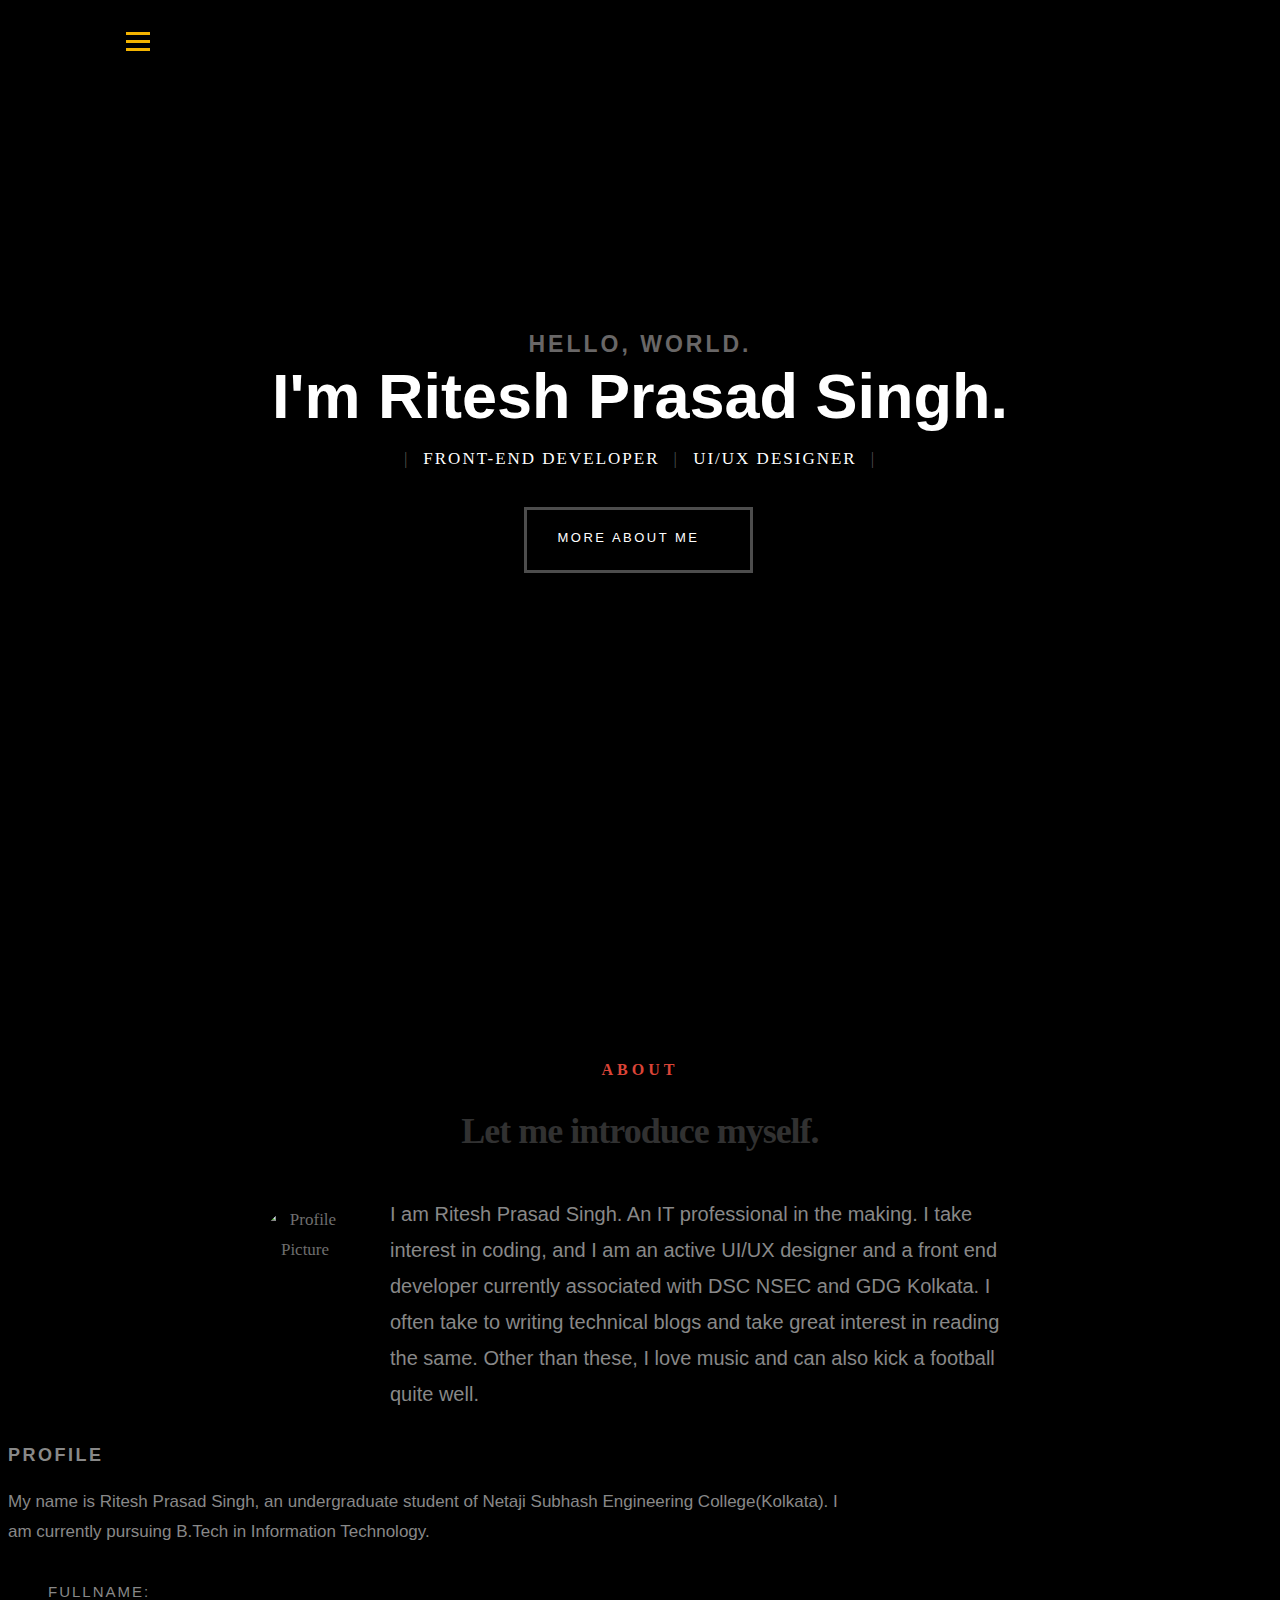
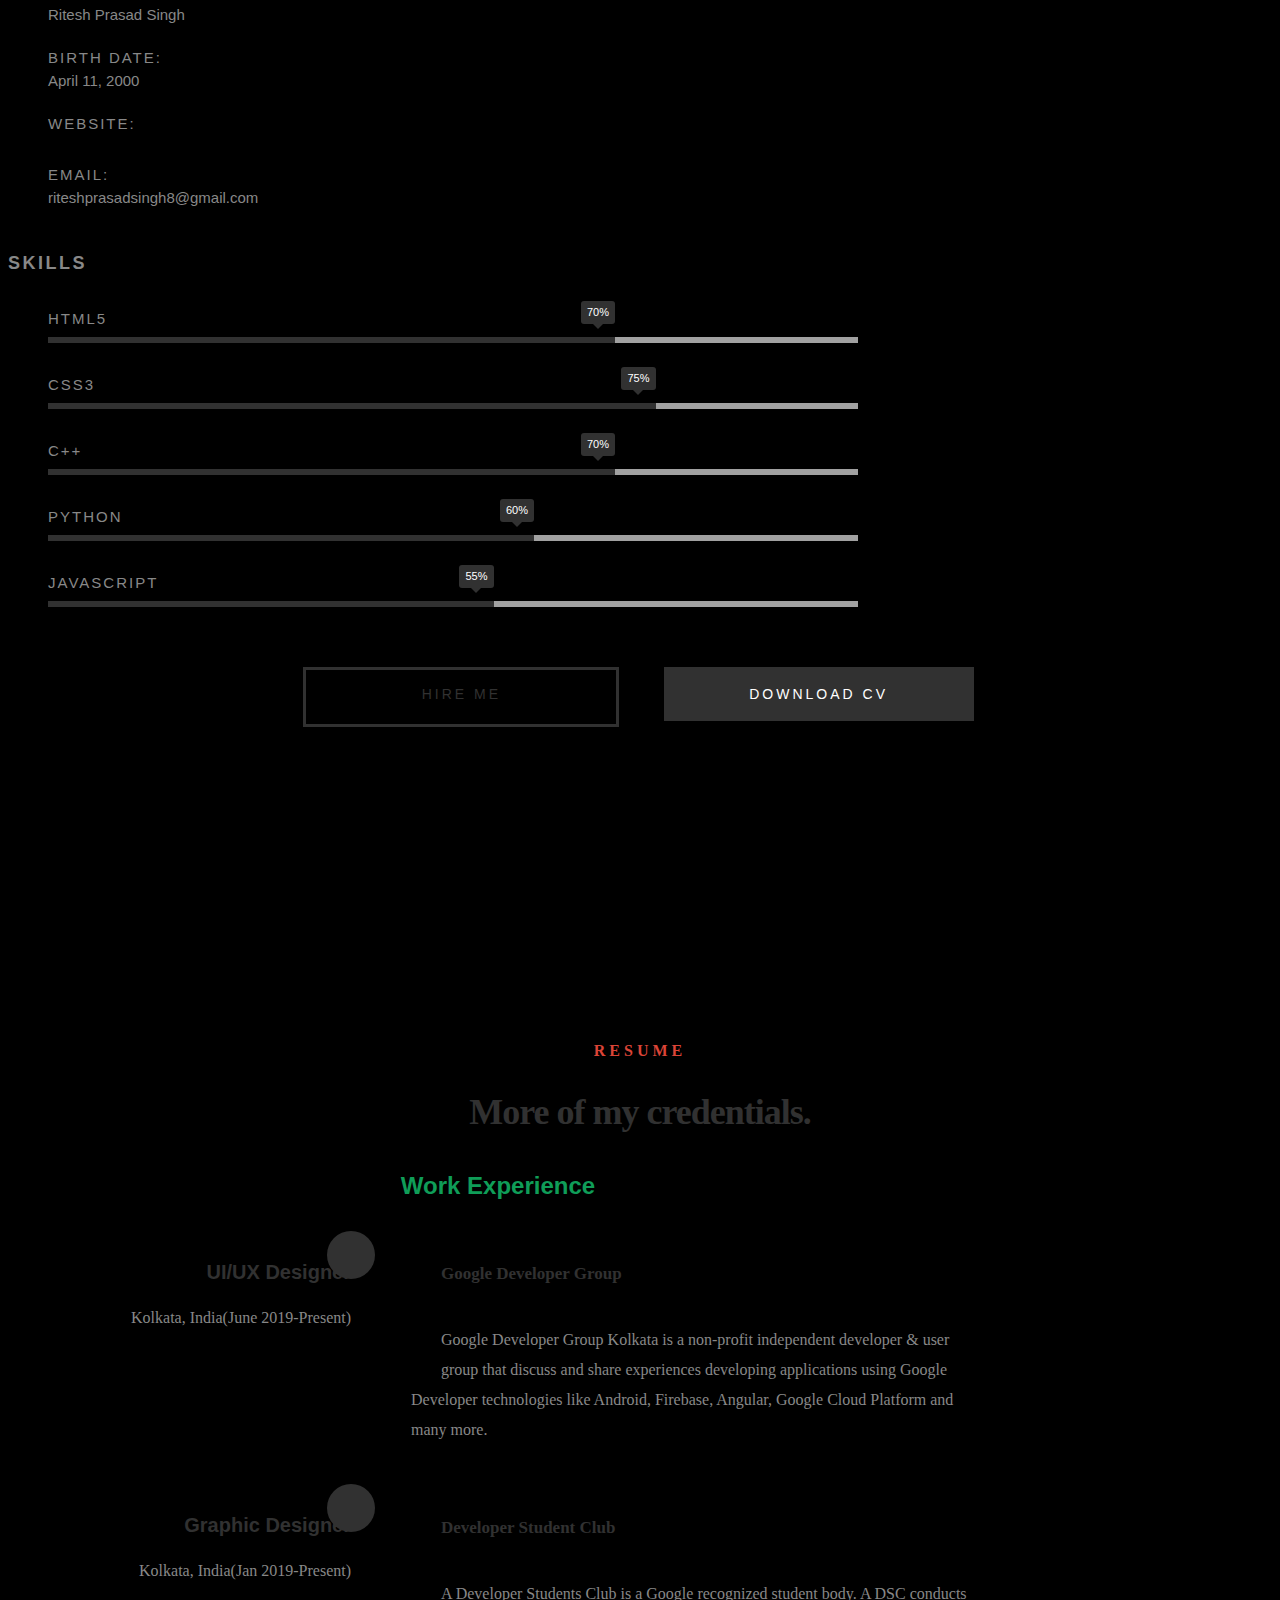
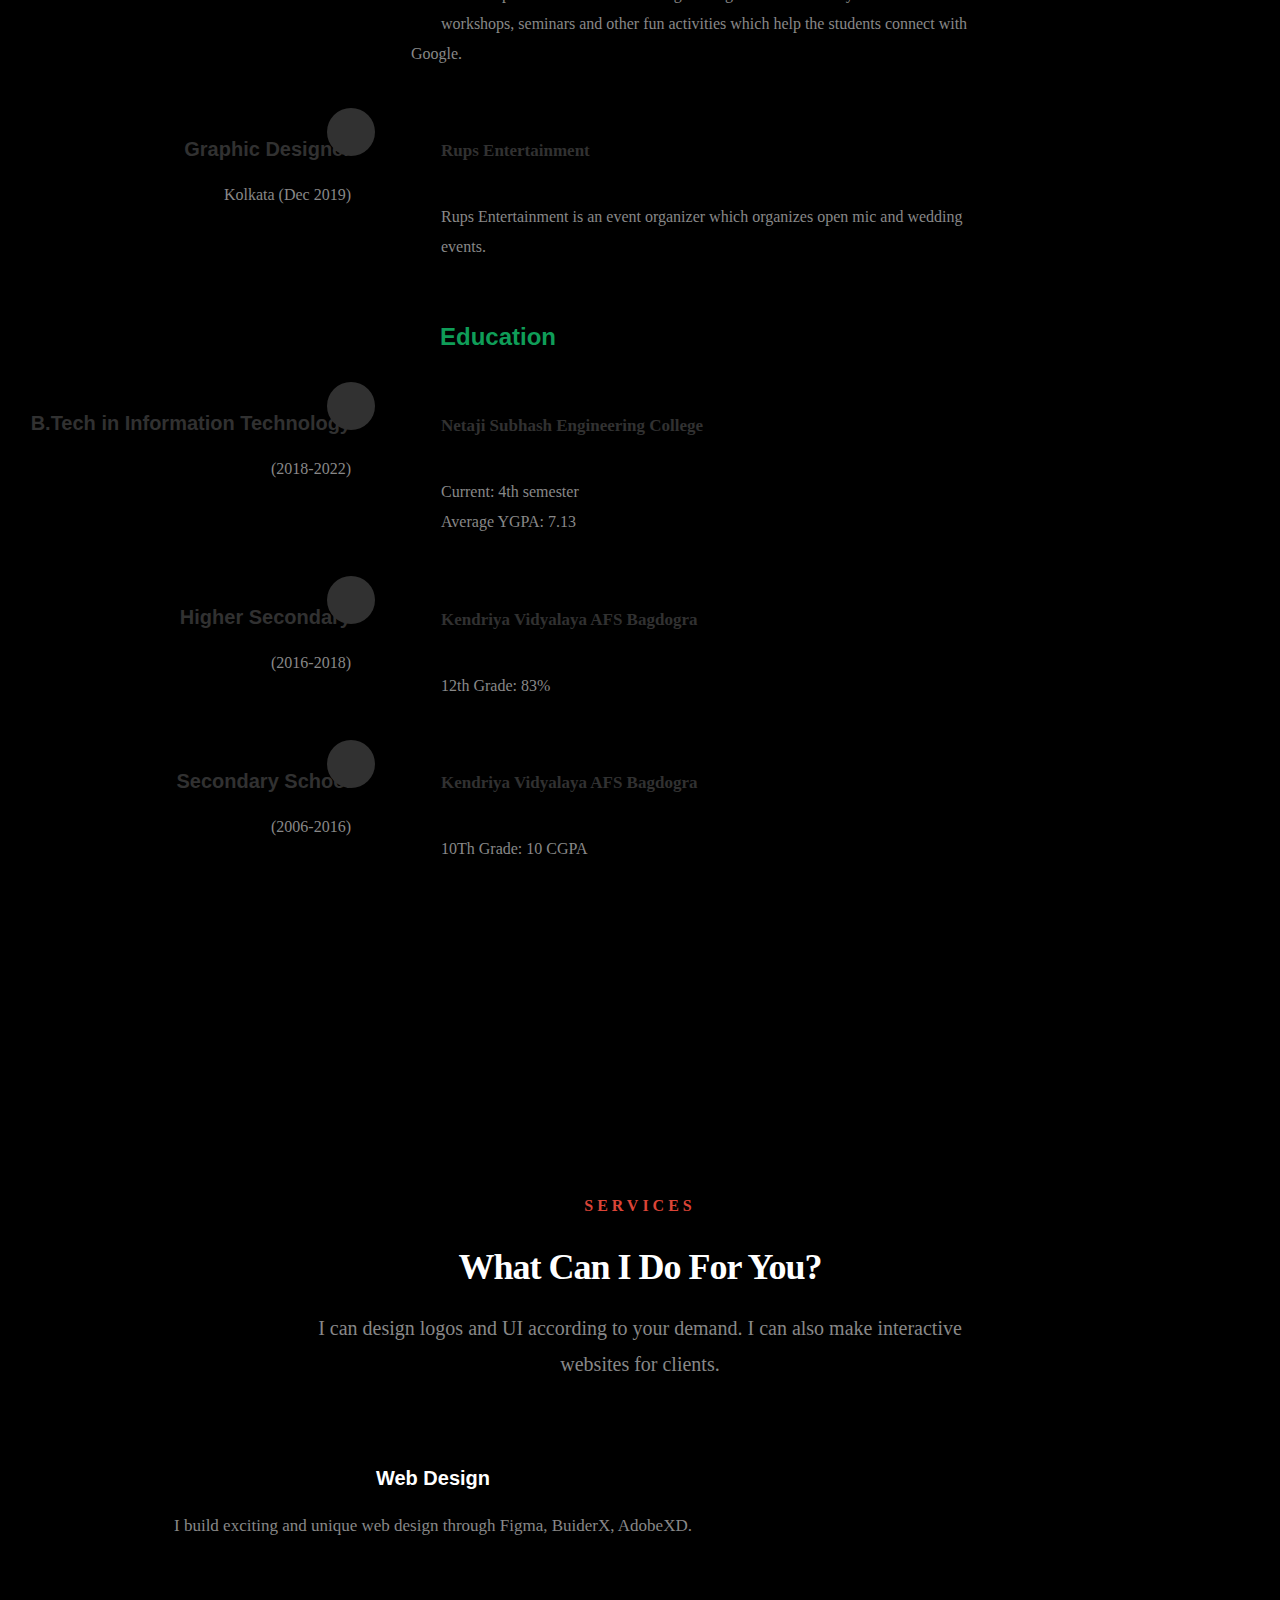
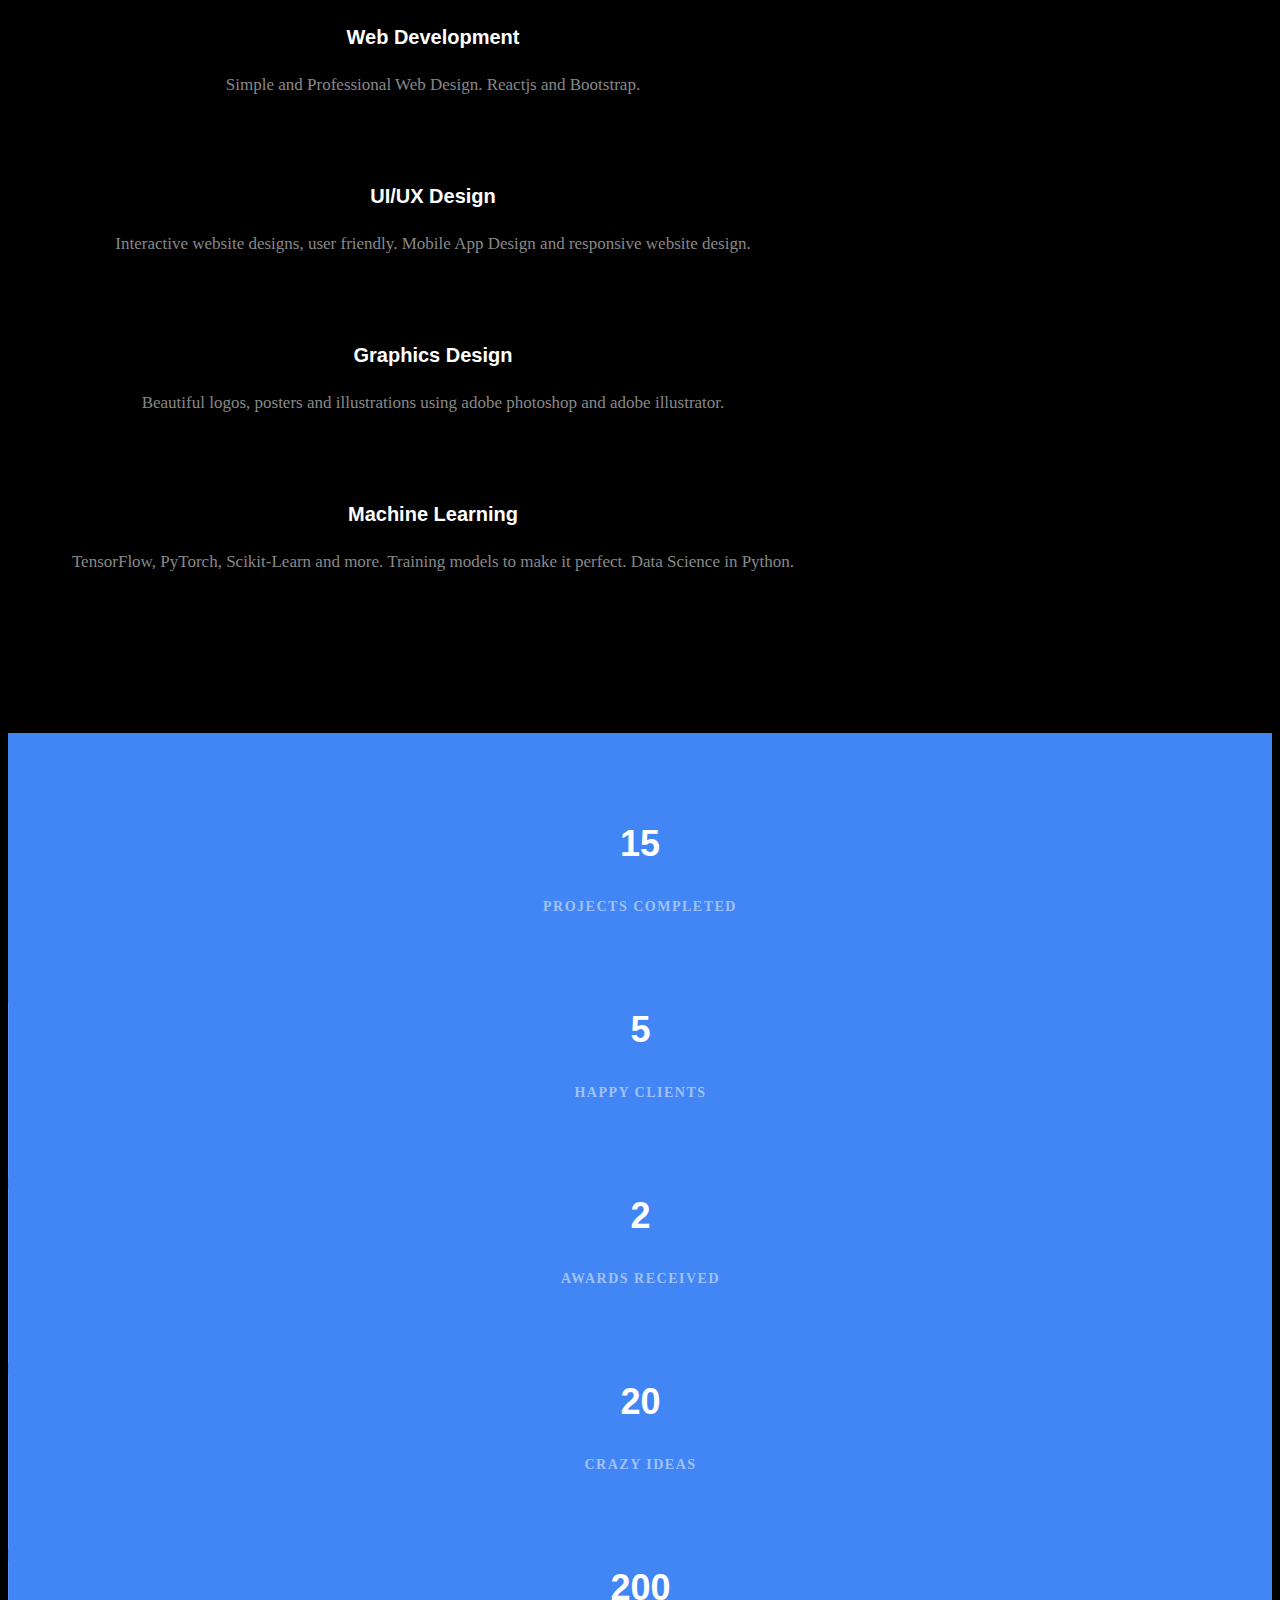
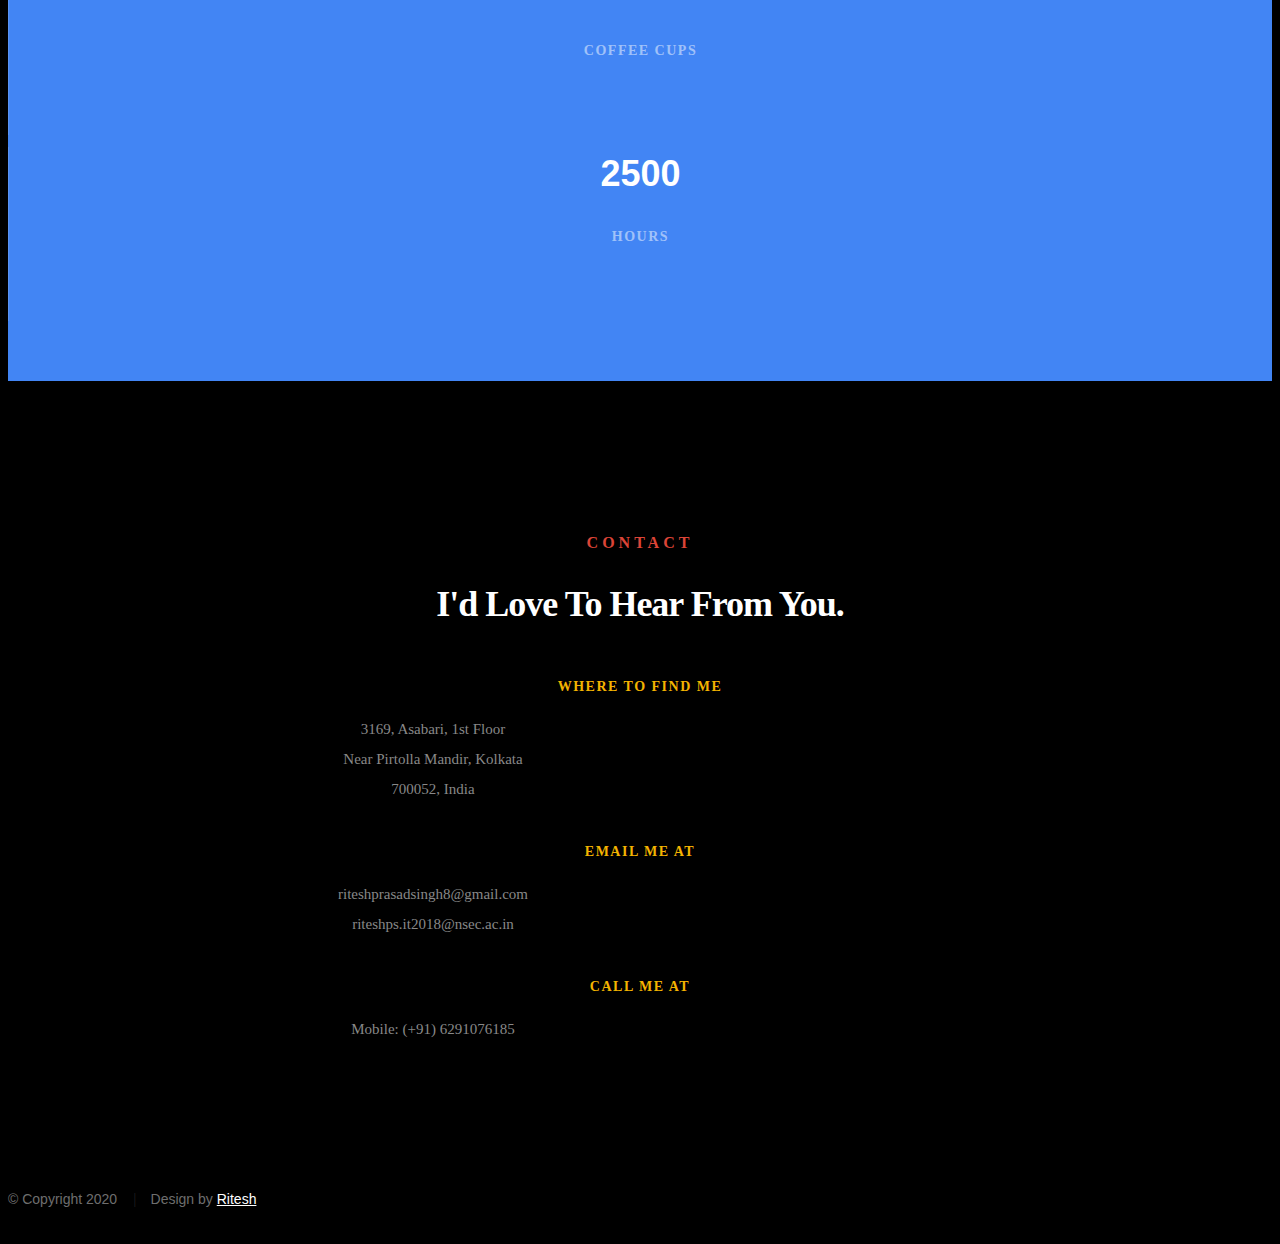
==== commit 98acf9fc: "Update index.html" ====
--- a/index.html
+++ b/index.html
@@ -10,7 +10,7 @@
       name="viewport"
       content="width=device-width, initial-scale=1, maximum-scale=1"
     />
-
+    <link rel="icon" type="image/png" href="images/Portfolioi.png" />
     <!-- CSS
    ================================================== -->
     <link rel="stylesheet" href="css/base.css" />
@@ -42,9 +42,9 @@
               <li>
                 <a class="smoothscroll" href="#resume" title="">Resume</a>
               </li>
-              <li>
+             <!-- <li>
                 <a class="smoothscroll" href="#portfolio" title="">Portfolio</a>
-              </li>
+              </li>-->
               <li>
                 <a class="smoothscroll" href="#services" title="">Services</a>
               </li>
@@ -118,11 +118,9 @@
             <img src="images/Photo.jpeg" alt="Profile Picture" />
 
             <p class="lead">
-              I am an UI/UX Designer and a Frontend Web Developer. I had worked
-              for Future Entertainments, Rups Entertainment and in Zest '19 as a
-              Graphic Designer. I am currently associated with Google Developer
-              Group, Kolkata. Apart from designing and developing, I love
-              travelling.
+				I am Ritesh Prasad Singh.
+				An IT professional in the making. I take interest in coding, and I am an active UI/UX designer and a front end developer currently associated with DSC NSEC and GDG Kolkata. I often take to writing technical blogs and take 
+				great interest in reading the same. Other than these, I love music and can also kick a football quite well.
             </p>
           </div>
         </div>
@@ -132,8 +130,8 @@
         <div class="col-six tab-full">
           <h3>Profile</h3>
           <p>
-            My name is Ritesh Prasad Singh. I am student of Netaji Subhash
-            Engineering College. Currently pursuing B.Tech in Information
+            My name is Ritesh Prasad Singh, an undergraduate student of Netaji Subhash
+			Engineering College(Kolkata). I am currently pursuing B.Tech in Information
             Technology.
           </p>
 
@@ -188,7 +186,7 @@
 
       <div class="row button-section">
         <div class="col-twelve">
-          <a href="#contact" title="Hire Me" class="button stroke smoothscroll"
+          <a href="#contact" title="Hire Me" class="button stroke smoothscroll""
             >Hire Me</a
           >
           <a
@@ -224,7 +222,9 @@
 
               <div class="timeline-header">
                 <h3>UI/UX Designer</h3>
-                <p>Kolkata, India(June 2019-Present)</p>
+                <p style="font-style: "poppins-semi-bold, sans-serif";">
+                  Kolkata, India(June 2019-Present)
+                </p>
               </div>
 
               <div class="timeline-content">
@@ -272,7 +272,7 @@
               <div class="timeline-content">
                 <h4>Rups Entertainment</h4>
                 <p>
-                  Rups Entertainment is an event organiser which organise open
+                  Rups Entertainment is an event organizer which organizes open
                   mic and wedding events.
                 </p>
               </div>
@@ -319,7 +319,7 @@
 
               <div class="timeline-content">
                 <h4>Kendriya Vidyalaya AFS Bagdogra</h4>
-                <p>12th Grade: 88 percent</p>
+                <p>12th Grade: 83%</p>
               </div>
             </div>
 
@@ -606,8 +606,9 @@
           <h1>What Can I Do For You?</h1>
 
           <p class="lead">
-            From designing logos and posters to prototyping websites and from
-            coding to training models.
+			I can design logos and UI according to your demand. I can also make interactive websites for clients.
+           <!-- From designing logos and posters to prototyping websites and from
+            coding to training models.-->
           </p>
         </div>
       </div>
@@ -618,7 +619,7 @@
             <span class="icon"><i class="icon-earth"></i></span>
 
             <div class="service-content">
-              <h3>Webdesign</h3>
+              <h3>Web Design</h3>
 
               <p class="desc">
                 I build exciting and unique web design through Figma, BuiderX,
@@ -643,11 +644,10 @@
             <span class="icon"><i class="icon-toggles"></i></span>
 
             <div class="service-content">
-              
               <h3>UI/UX Design</h3>
 
               <p class="desc">
-                Interactive websites design, user friendly. Mobile App Design
+                Interactive website designs, user friendly. Mobile App Design
                 and responsive website design.
               </p>
             </div>
@@ -660,7 +660,7 @@
               <h3>Graphics Design</h3>
 
               <p class="desc">
-                Beautiful logo, posters , illustrations using adobe photoshop
+                Beautiful logos, posters and illustrations using adobe photoshop
                 and adobe illustrator.
               </p>
             </div>
@@ -673,8 +673,8 @@
               <h3>Machine Learning</h3>
 
               <p class="desc">
-               TensorFlow, PyTorch, Scikit-Learn and more.
-							Traing models to make it perfect. Data Science in Python.
+                TensorFlow, PyTorch, Scikit-Learn and more. Training models to
+                make it perfect. Data Science in Python.
               </p>
             </div>
           </div>
@@ -843,7 +843,7 @@
           <p>
             3169, Asabari, 1st Floor<br />
             Near Pirtolla Mandir, Kolkata<br />
-            70052, India
+            700052, India
           </p>
         </div>
 
@@ -925,7 +925,8 @@
       <div id="loader"></div>
     </div>
 
-   
+    <!-- Java Script
+   ================================================== -->
     <script src="js/jquery-2.1.3.min.js"></script>
     <script src="js/plugins.js"></script>
     <script src="js/main.js"></script>
--- a/css/main.css
+++ b/css/main.css
@@ -1,97 +1,57 @@
-/**
- * =================================================================== 
- *
- *  Kards v1.0 Main Stylesheet
- *  url: styleshout.com
- *  03-01-2016
- *  ------------------------------------------------------------------
- *  TOC:
- *  01. webfonts and iconfonts
- *  02. base style overrides
- *  03. typography & general theme styles
- *  04. preloader
- *  05. forms
- *  06. buttons 
- *  07. other components
- *  08. common styles
- *  09. header styles
- *  10. intro
- *  11. about
- *  12. resume
- *  13. portfolio
- *  14. call-to-action section
- *  15. services
- *  16. stats
- *  17. contact
- *  18. footer
- *
- * =================================================================== 
- */
-
-
-/** 
- * ===================================================================
- * 01. webfonts and iconfonts - (_document-setup.scss)
- *
- * ------------------------------------------------------------------- 
- */
 @import url("fonts.css");
 @import url("font-awesome/css/font-awesome.min.css");
 @import url("micons/micons.css");
 
-
-/** 
- * ===================================================================
- * 02. base style overrides - (_document-setup.scss)
- *
- * ------------------------------------------------------------------- 
- */
 html {
-	font-size: 10px;
-}
-
-@media only screen and (max-width:1024px) {
-	html {
-		font-size: 9.411764705882353px;
-	}
-}
-@media only screen and (max-width:768px) {
-	html {
-		font-size: 10px;
-	}
-}
-@media only screen and (max-width:400px) {
-	html {
-		font-size: 9.411764705882353px;
-	}
-}
-
-html, body {
-	height: 100%;
-}
+  font-size: 10px;
+}
+
+@media only screen and (max-width: 1024px) {
+  html {
+    font-size: 9.411764705882353px;
+  }
+}
+@media only screen and (max-width: 768px) {
+  html {
+    font-size: 10px;
+  }
+}
+@media only screen and (max-width: 400px) {
+  html {
+    font-size: 9.411764705882353px;
+  }
+}
+
+html,
 body {
-	background: #151515;
-	font-family: "lora-regular", serif;
-	font-size: 1.7rem;
-	line-height: 3rem;
-	color: #6e6e6e;
+  height: 100%;
+}
+body {
+  background: #000000;
+  font-family: "lora-regular", serif;
+  font-size: 1.7rem;
+  line-height: 3rem;
+  color: #6e6e6e;
 }
 
 /**
  * links - (_document-setup.scss)
  * -------------------------------------------------------------------
  */
-a, a:visited {
-	color: #000000;
-	-moz-transition: all 0.3s ease-in-out;
-	-o-transition: all 0.3s ease-in-out;
-	-webkit-transition: all 0.3s ease-in-out;
-	-ms-transition: all 0.3s ease-in-out;
-	transition: all 0.3s ease-in-out;
-}
-a:hover, a:focus, a:active {
-	color: #FF0077;
-	outline: 0;
+a,
+a:visited {
+  color: #000000;
+  -moz-transition: all 0.3s ease-in-out;
+  -o-transition: all 0.3s ease-in-out;
+  -webkit-transition: all 0.3s ease-in-out;
+  -ms-transition: all 0.3s ease-in-out;
+  transition: all 0.3s ease-in-out;
+}
+a:hover,
+a:focus,
+a:active {
+  color: #cc005f;
+  outline: 0;
 }
 
 /** 
@@ -100,171 +60,206 @@
  *
  * ------------------------------------------------------------------- 
  */
-h1, h2, h3, h4, h5, h6, .h01, .h02, .h03, .h04, .h05, .h06 {
-	font-family: "poppins-semibold", sans-serif;
-	color: #313131;
-	font-style: normal;
-	text-rendering: optimizeLegibility;
-	margin-bottom: 2.1rem;
-}
-h3, .h03, h4, .h04 {
-	margin-bottom: 1.8rem;
-}
-h5, .h05, h6, .h06 {
-	font-family: "poppins-bold";
-	margin-bottom: 1.2rem;
-}
-h1, .h01 {
-	font-size: 3.1rem;
-	line-height: 1.355;
-	letter-spacing: -.1rem;
-}
-@media only screen and (max-width:600px) {
-	h1, .h01 {
-		font-size: 2.6rem;
-		letter-spacing: -.07rem;
-	}
-}
-h2, .h02 {
-	font-size: 2.4rem;
-	line-height: 1.25;
-}
-h3, .h03 {
-	font-size: 2rem;
-	line-height: 1.5;
-}
-h4, .h04 {
-	font-size: 1.7rem;
-	line-height: 1.765;
-}
-h5, .h05 {
-	font-size: 1.4rem;
-	line-height: 1.714;
-	text-transform: uppercase;
-	letter-spacing: .15rem;
-}
-h6, .h06 {
-	font-size: 1.3rem;
-	line-height: 1.846;
-	text-transform: uppercase;
-	letter-spacing: .15rem;
+h1,
+h2,
+h3,
+h4,
+h5,
+h6,
+.h01,
+.h02,
+.h03,
+.h04,
+.h05,
+.h06 {
+  font-family: "poppins-semibold", sans-serif;
+  color: #313131;
+  font-style: normal;
+  text-rendering: optimizeLegibility;
+  margin-bottom: 2.1rem;
+}
+h3,
+.h03,
+h4,
+.h04 {
+  margin-bottom: 1.8rem;
+}
+h5,
+.h05,
+h6,
+.h06 {
+  font-family: "poppins-bold";
+  margin-bottom: 1.2rem;
+}
+h1,
+.h01 {
+  font-size: 3.1rem;
+  line-height: 1.355;
+  letter-spacing: -0.1rem;
+}
+@media only screen and (max-width: 600px) {
+  h1,
+  .h01 {
+    font-size: 2.6rem;
+    letter-spacing: -0.07rem;
+  }
+}
+h2,
+.h02 {
+  font-size: 2.4rem;
+  line-height: 1.25;
+}
+h3,
+.h03 {
+  font-size: 2rem;
+  line-height: 1.5;
+}
+h4,
+.h04 {
+  font-size: 1.7rem;
+  line-height: 1.765;
+}
+h5,
+.h05 {
+  font-size: 1.4rem;
+  line-height: 1.714;
+  text-transform: uppercase;
+  letter-spacing: 0.15rem;
+}
+h6,
+.h06 {
+  font-size: 1.3rem;
+  line-height: 1.846;
+  text-transform: uppercase;
+  letter-spacing: 0.15rem;
 }
 p img {
-	margin: 0;
+  margin: 0;
 }
 p.lead {
-	font-family: "lora-regular", serif;
-	font-size: 2rem;
-	line-height: 1.8;
-	color: #888888;
-}
-@media only screen and (max-width:768px) {
-	p.lead {
-		font-size: 1.7rem;
-	}
-}
-em, i, strong, b {
-	font-size: 1.7rem;
-	line-height: 3rem;
-	font-style: normal;
-	font-weight: normal;
-}
-em, i {
-	font-family: "lora-italic", serif;
-}
-strong, b {
-	font-family: "lora-bold", serif;
+  font-family: "poppins-regular", serif;
+  font-size: 2rem;
+  line-height: 1.8;
+  color: #888888;
+}
+@media only screen and (max-width: 768px) {
+  p.lead {
+    font-size: 1.7rem;
+  }
+}
+em,
+i,
+strong,
+b {
+  font-size: 1.7rem;
+  line-height: 3rem;
+  font-style: normal;
+  font-weight: normal;
+}
+em,
+i {
+  font-family: "lora-italic", serif;
+}
+strong,
+b {
+  font-family: "lora-bold", serif;
 }
 small {
-	font-size: 1.2rem;
-	line-height: inherit;
+  font-size: 1.2rem;
+  line-height: inherit;
 }
 blockquote {
-	margin: 3rem 0;
-	padding-left: 4rem;
-	position: relative;
+  margin: 3rem 0;
+  padding-left: 4rem;
+  position: relative;
 }
 blockquote:before {
-	content: "\201C";
-	font-size: 8rem;
-	line-height: 0px;
-	margin: 0;
-	color: #313131;
-	font-family: arial, sans-serif;
-	position: absolute;
-	top: 3rem;
-	left: 0;
+  content: "\201C";
+  font-size: 8rem;
+  line-height: 0px;
+  margin: 0;
+  color: #313131;
+  font-family: arial, sans-serif;
+  position: absolute;
+  top: 3rem;
+  left: 0;
 }
 blockquote p {
-	font-family: georgia, serif;
-	font-style: italic;
-	padding: 0;
-	font-size: 1.9rem;
-	line-height: 1.737;
+  font-family: georgia, serif;
+  font-style: italic;
+  padding: 0;
+  font-size: 1.9rem;
+  line-height: 1.737;
 }
 blockquote cite {
-	display: block;
-	font-size: 1.3rem;
-	font-style: normal;
-	line-height: 1.616;
+  display: block;
+  font-size: 1.3rem;
+  font-style: normal;
+  line-height: 1.616;
 }
 blockquote cite:before {
-	content: "\2014 \0020";
-}
-blockquote cite a, blockquote cite a:visited {
-	color: #888888;
-	border: none;
+  content: "\2014 \0020";
+}
+blockquote cite a,
+blockquote cite a:visited {
+  color: #888888;
+  border: none;
 }
 abbr {
-	font-family: "poppins-bold", serif;
-	font-variant: small-caps;
-	text-transform: lowercase;
-	letter-spacing: .05rem;
-	color: #888888;
-}
-var, kbd, samp, code, pre {
-	font-family: Consolas, "Andale Mono", Courier, "Courier New", monospace;
-}
+  font-family: "poppins-bold", serif;
+  font-variant: small-caps;
+  text-transform: lowercase;
+  letter-spacing: 0.05rem;
+  color: #888888;
+}
+var,
+kbd,
+samp,
+code,
 pre {
-	padding: 2.4rem 3rem 3rem;
-	background: #F1F1F1;
+  font-family: Consolas, "Andale Mono", Courier, "Courier New", monospace;
+}
+pre {
+  padding: 2.4rem 3rem 3rem;
+  background: #f1f1f1;
 }
 code {
-	font-size: 1.4rem;
-	margin: 0 .2rem;
-	padding: .3rem .6rem;
-	white-space: nowrap;
-	background: #F1F1F1;
-	border: 1px solid #E1E1E1;
-	border-radius: 3px;
+  font-size: 1.4rem;
+  margin: 0 0.2rem;
+  padding: 0.3rem 0.6rem;
+  white-space: nowrap;
+  background: #f1f1f1;
+  border: 1px solid #e1e1e1;
+  border-radius: 3px;
 }
 pre > code {
-	display: block;
-	white-space: pre;
-	line-height: 2;
-	padding: 0;
-	margin: 0;
+  display: block;
+  white-space: pre;
+  line-height: 2;
+  padding: 0;
+  margin: 0;
 }
 pre.prettyprint > code {
-	border: none;
+  border: none;
 }
 del {
-	text-decoration: line-through;
-}
-abbr[title], dfn[title] {
-	border-bottom: 1px dotted;
-	cursor: help;
+  text-decoration: line-through;
+}
+abbr[title],
+dfn[title] {
+  border-bottom: 1px dotted;
+  cursor: help;
 }
 mark {
-	background: #FFF49B;
-	color: #000;
+  background: #fff49b;
+  color: #000;
 }
 hr {
-	border: solid #d2d2d2;
-	border-width: 1px 0 0;
-	clear: both;
-	margin: 2.4rem 0 1.5rem;
-	height: 0;
+  border: solid #d2d2d2;
+  border-width: 1px 0 0;
+  clear: both;
+  margin: 2.4rem 0 1.5rem;
+  height: 0;
 }
 
 /**
@@ -272,47 +267,51 @@
  * -------------------------------------------------------------------
  */
 ol {
-	list-style: decimal;
+  list-style: decimal;
 }
 ul {
-	list-style: disc;
+  list-style: disc;
 }
 li {
-	display: list-item;
-}
-ol, ul {
-	margin-left: 1.7rem;
+  display: list-item;
+}
+ol,
+ul {
+  margin-left: 1.7rem;
 }
 ul li {
-	padding-left: .4rem;
-}
-ul ul, ul ol, ol ol, ol ul {
-	margin: .6rem 0 .6rem 1.7rem;
+  padding-left: 0.4rem;
+}
+ul ul,
+ul ol,
+ol ol,
+ol ul {
+  margin: 0.6rem 0 0.6rem 1.7rem;
 }
 ul.disc li {
-	display: list-item;
-	list-style: none;
-	padding: 0 0 0 .8rem;
-	position: relative;
+  display: list-item;
+  list-style: none;
+  padding: 0 0 0 0.8rem;
+  position: relative;
 }
 ul.disc li::before {
-	content: "";
-	display: inline-block;
-	width: 8px;
-	height: 8px;
-	border-radius: 50%;
-	background: #FF0077;
-	position: absolute;
-	left: -17px;
-	top: 11px;
-	vertical-align: middle;
+  content: "";
+  display: inline-block;
+  width: 8px;
+  height: 8px;
+  border-radius: 50%;
+  background: #4285f4;
+  position: absolute;
+  left: -17px;
+  top: 11px;
+  vertical-align: middle;
 }
 dt {
-	margin: 0;
-	color: #FF0077;
+  margin: 0;
+  color: #4285f4;
 }
 dd {
-	margin: 0 0 0 2rem;
+  margin: 0 0 0 2rem;
 }
 
 /**
@@ -320,43 +319,47 @@
  * -------------------------------------------------------------------
  */
 table {
-	border-width: 0;
-	width: 100%;
-	max-width: 100%;
-	font-family: "lora-regular", sans-serif;
-}
-th, td {
-	padding: 1.5rem 3rem;
-	text-align: left;
-	border-bottom: 1px solid #E8E8E8;
+  border-width: 0;
+  width: 100%;
+  max-width: 100%;
+  font-family: "lora-regular", sans-serif;
+}
+th,
+td {
+  padding: 1.5rem 3rem;
+  text-align: left;
+  border-bottom: 1px solid #e8e8e8;
 }
 th {
-	color: #313131;
-	font-family: "poppins-bold", sans-serif;
+  color: #313131;
+  font-family: "poppins-bold", sans-serif;
 }
 td {
-	line-height: 1.5;
-}
-th:first-child, td:first-child {
-	padding-left: 0;
-}
-th:last-child, td:last-child {
-	padding-right: 0;
+  line-height: 1.5;
+}
+th:first-child,
+td:first-child {
+  padding-left: 0;
+}
+th:last-child,
+td:last-child {
+  padding-right: 0;
 }
 .table-responsive {
-	overflow-x: auto;
-	-webkit-overflow-scrolling: touch;
+  overflow-x: auto;
+  -webkit-overflow-scrolling: touch;
 }
 
 /**
  * Spacing - (_document-setup.scss)  
  * -------------------------------------------------------------------
  */
-button, .button {
-	margin-bottom: 1.2;
+button,
+.button {
+  margin-bottom: 1.2;
 }
 fieldset {
-	margin-bottom: 1.5rem;
+  margin-bottom: 1.5rem;
 }
 input,
 textarea,
@@ -372,7 +375,7 @@
 form,
 .fluid-video-wrapper,
 .ss-custom-select {
-	margin-bottom: 3rem;
+  margin-bottom: 3rem;
 }
 
 /**
@@ -380,10 +383,10 @@
  * -------------------------------------------------------------------
  */
 img.pull-right {
-	margin: .9rem 0 0 2.4rem;
+  margin: 0.9rem 0 0 2.4rem;
 }
 img.pull-left {
-	margin: .9rem 2.4rem 0 0;
+  margin: 0.9rem 2.4rem 0 0;
 }
 
 /**
@@ -391,27 +394,27 @@
  * -------------------------------------------------------------------
  */
 .bgrid {
-	padding: 0 20px;
-}
-@media only screen and (max-width:1024px) {
-	.bgrid {
-		padding: 0 18px;
-	}
-}
-@media only screen and (max-width:768px) {
-	.bgrid {
-		padding: 0 15px;
-	}
-}
-@media only screen and (max-width:600px) {
-	.bgrid {
-		padding: 0 10px;
-	}
-}
-@media only screen and (max-width:400px) {
-	.bgrid {
-		padding: 0;
-	}
+  padding: 0 20px;
+}
+@media only screen and (max-width: 1024px) {
+  .bgrid {
+    padding: 0 18px;
+  }
+}
+@media only screen and (max-width: 768px) {
+  .bgrid {
+    padding: 0 15px;
+  }
+}
+@media only screen and (max-width: 600px) {
+  .bgrid {
+    padding: 0 10px;
+  }
+}
+@media only screen and (max-width: 400px) {
+  .bgrid {
+    padding: 0;
+  }
 }
 
 /**
@@ -419,23 +422,23 @@
  * -------------------------------------------------------------------
  */
 .pace {
-	-webkit-pointer-events: none;
-	pointer-events: none;
-	-webkit-user-select: none;
-	-moz-user-select: none;
-	user-select: none;
+  -webkit-pointer-events: none;
+  pointer-events: none;
+  -webkit-user-select: none;
+  -moz-user-select: none;
+  user-select: none;
 }
 .pace-inactive {
-	display: none;
+  display: none;
 }
 .pace .pace-progress {
-	background: #FF0077;
-	position: fixed;
-	z-index: 900;
-	top: 0;
-	right: 100%;
-	width: 100%;
-	height: 6px;
+  background: #4285f4;
+  position: fixed;
+  z-index: 900;
+  top: 0;
+  right: 100%;
+  width: 100%;
+  height: 6px;
 }
 
 /** 
@@ -445,60 +448,61 @@
  * ------------------------------------------------------------------- 
  */
 #preloader {
-	position: fixed;
-	top: 0;
-	left: 0;
-	right: 0;
-	bottom: 0;
-	background: #151515;
-	z-index: 800;
-	height: 100%;
-	width: 100%;
-}
-.no-js #preloader, .oldie #preloader {
-	display: none;
+  position: fixed;
+  top: 0;
+  left: 0;
+  right: 0;
+  bottom: 0;
+  background: #151515;
+  z-index: 800;
+  height: 100%;
+  width: 100%;
+}
+.no-js #preloader,
+.oldie #preloader {
+  display: none;
 }
 #loader {
-	position: absolute;
-	left: 50%;
-	top: 50%;
-	width: 60px;
-	height: 60px;
-	margin: -30px 0 0 -30px;
-	padding: 0;
+  position: absolute;
+  left: 50%;
+  top: 50%;
+  width: 60px;
+  height: 60px;
+  margin: -30px 0 0 -30px;
+  padding: 0;
 }
 #loader:before {
-	content: "";
-	border-top: 11px solid rgba(255, 255, 255, 0.1);
-	border-right: 11px solid rgba(255, 255, 255, 0.1);
-	border-bottom: 11px solid rgba(255, 255, 255, 0.1);
-	border-left: 11px solid #FF0077;
-	-webkit-animation: load 1.1s infinite linear;
-	animation: load 1.1s infinite linear;
-	display: block;
-	border-radius: 50%;
-	width: 60px;
-	height: 60px;
+  content: "";
+  border-top: 11px solid rgba(255, 255, 255, 0.1);
+  border-right: 11px solid rgba(255, 255, 255, 0.1);
+  border-bottom: 11px solid rgba(255, 255, 255, 0.1);
+  border-left: 11px solid#4285F4;
+  -webkit-animation: load 1.1s infinite linear;
+  animation: load 1.1s infinite linear;
+  display: block;
+  border-radius: 50%;
+  width: 60px;
+  height: 60px;
 }
 @-webkit-keyframes load {
-	0% {
-		-webkit-transform: rotate(0deg);
-		transform: rotate(0deg);
-	}
-	100% {
-		-webkit-transform: rotate(360deg);
-		transform: rotate(360deg);
-	}
+  0% {
+    -webkit-transform: rotate(0deg);
+    transform: rotate(0deg);
+  }
+  100% {
+    -webkit-transform: rotate(360deg);
+    transform: rotate(360deg);
+  }
 }
 @keyframes load {
-	0% {
-		-webkit-transform: rotate(0deg);
-		transform: rotate(0deg);
-	}
-	100% {
-		-webkit-transform: rotate(360deg);
-		transform: rotate(360deg);
-	}
+  0% {
+    -webkit-transform: rotate(0deg);
+    transform: rotate(0deg);
+  }
+  100% {
+    -webkit-transform: rotate(360deg);
+    transform: rotate(360deg);
+  }
 }
 
 /** 
@@ -508,7 +512,7 @@
  * ------------------------------------------------------------------- 
  */
 fieldset {
-	border: none;
+  border: none;
 }
 input[type="email"],
 input[type="number"],
@@ -519,71 +523,71 @@
 input[type="password"],
 textarea,
 select {
-	display: block;
-	height: 6rem;
-	padding: 1.5rem 0;
-	border: 0;
-	outline: none;
-	vertical-align: middle;
-	color: #313131;
-	font-family: "poppins-regular", sans-serif;
-	font-size: 1.5rem;
-	line-height: 3rem;
-	max-width: 100%;
-	background: transparent;
-	border-bottom: 1px solid rgba(0, 0, 0, 0.3);
-	-moz-transition: all 0.3s ease-in-out;
-	-o-transition: all 0.3s ease-in-out;
-	-webkit-transition: all 0.3s ease-in-out;
-	-ms-transition: all 0.3s ease-in-out;
-	transition: all 0.3s ease-in-out;
+  display: block;
+  height: 6rem;
+  padding: 1.5rem 0;
+  border: 0;
+  outline: none;
+  vertical-align: middle;
+  color: #313131;
+  font-family: "poppins-regular", sans-serif;
+  font-size: 1.5rem;
+  line-height: 3rem;
+  max-width: 100%;
+  background: transparent;
+  border-bottom: 1px solid rgba(0, 0, 0, 0.3);
+  -moz-transition: all 0.3s ease-in-out;
+  -o-transition: all 0.3s ease-in-out;
+  -webkit-transition: all 0.3s ease-in-out;
+  -ms-transition: all 0.3s ease-in-out;
+  transition: all 0.3s ease-in-out;
 }
 .ss-custom-select {
-	position: relative;
-	padding: 0;
+  position: relative;
+  padding: 0;
 }
 .ss-custom-select select {
-	-webkit-appearance: none;
-	-moz-appearance: none;
-	-ms-appearance: none;
-	-o-appearance: none;
-	appearance: none;
-	text-indent: 0.01px;
-	text-overflow: '';
-	margin: 0;
-	line-height: 3rem;
-	vertical-align: middle;
+  -webkit-appearance: none;
+  -moz-appearance: none;
+  -ms-appearance: none;
+  -o-appearance: none;
+  appearance: none;
+  text-indent: 0.01px;
+  text-overflow: "";
+  margin: 0;
+  line-height: 3rem;
+  vertical-align: middle;
 }
 .ss-custom-select select option {
-	padding-left: 2rem;
-	padding-right: 2rem;
+  padding-left: 2rem;
+  padding-right: 2rem;
 }
 .ss-custom-select select::-ms-expand {
-	display: none;
+  display: none;
 }
 .ss-custom-select::after {
-	content: '\f0d7';
-	font-family: 'FontAwesome';
-	position: absolute;
-	top: 50%;
-	right: 1.5rem;
-	margin-top: -10px;
-	bottom: auto;
-	width: 20px;
-	height: 20px;
-	line-height: 20px;
-	font-size: 18px;
-	text-align: center;
-	pointer-events: none;
-	color: #252525;
+  content: "\f0d7";
+  font-family: "FontAwesome";
+  position: absolute;
+  top: 50%;
+  right: 1.5rem;
+  margin-top: -10px;
+  bottom: auto;
+  width: 20px;
+  height: 20px;
+  line-height: 20px;
+  font-size: 18px;
+  text-align: center;
+  pointer-events: none;
+  color: #252525;
 }
 
 /* IE9 and below */
 .oldie .ss-custom-select::after {
-	display: none;
+  display: none;
 }
 textarea {
-	min-height: 25rem;
+  min-height: 25rem;
 }
 input[type="email"]:focus,
 input[type="number"]:focus,
@@ -594,29 +598,32 @@
 input[type="password"]:focus,
 textarea:focus,
 select:focus {
-	color: #cc005f;
-	border-bottom: 1px solid #FF0077;
-}
-label, legend {
-	font-family: "poppins-bold", sans-serif;
-	font-size: 1.4rem;
-	margin-bottom: .6rem;
-	color: #3b3b3b;
-	display: block;
-}
-input[type="checkbox"], input[type="radio"] {
-	display: inline;
+  color: #4285f4;
+  border-bottom: 1px solid #4285f4;
+}
+label,
+legend {
+  font-family: "poppins-bold", sans-serif;
+  font-size: 1.4rem;
+  margin-bottom: 0.6rem;
+  color: #3b3b3b;
+  display: block;
+}
+input[type="checkbox"],
+input[type="radio"] {
+  display: inline;
 }
 label > .label-text {
-	display: inline-block;
-	margin-left: 1rem;
-	font-family: "poppins-regular", sans-serif;
-	line-height: inherit;
-}
-label > input[type="checkbox"], label > input[type="radio"] {
-	margin: 0;
-	position: relative;
-	top: .15rem;
+  display: inline-block;
+  margin-left: 1rem;
+  font-family: "poppins-regular", sans-serif;
+  line-height: inherit;
+}
+label > input[type="checkbox"],
+label > input[type="radio"] {
+  margin: 0;
+  position: relative;
+  top: 0.15rem;
 }
 
 /**
@@ -624,19 +631,19 @@
  * -
  */
 ::-webkit-input-placeholder {
-	color: #a1a1a1;
+  color: #a1a1a1;
 }
 :-moz-placeholder {
-	color: #a1a1a1;  /* Firefox 18- */
+  color: #a1a1a1; /* Firefox 18- */
 }
 ::-moz-placeholder {
-	color: #a1a1a1;  /* Firefox 19+ */
+  color: #a1a1a1; /* Firefox 19+ */
 }
 :-ms-input-placeholder {
-	color: #a1a1a1;
+  color: #a1a1a1;
 }
 .placeholder {
-	color: #a1a1a1 !important;
+  color: #a1a1a1 !important;
 }
 
 /** 
@@ -651,27 +658,27 @@
 input[type="submit"],
 input[type="reset"],
 input[type="button"] {
-	display: inline-block;
-	font-family: "poppins-bold", sans-serif;
-	font-size: 1.4rem;
-	text-transform: uppercase;
-	letter-spacing: .3rem;
-	height: 5.4rem;
-	line-height: 5.4rem;
-	padding: 0 3rem;
-	margin: 0 .3rem 1.2rem 0;
-	background: #d8d8d8;
-	color: #313131;
-	text-decoration: none;
-	cursor: pointer;
-	text-align: center;
-	white-space: nowrap;
-	border: none;
-	-moz-transition: all 0.3s ease-in-out;
-	-o-transition: all 0.3s ease-in-out;
-	-webkit-transition: all 0.3s ease-in-out;
-	-ms-transition: all 0.3s ease-in-out;
-	transition: all 0.3s ease-in-out;
+  display: inline-block;
+  font-family: "poppins-bold", sans-serif;
+  font-size: 1.4rem;
+  text-transform: uppercase;
+  letter-spacing: 0.3rem;
+  height: 5.4rem;
+  line-height: 5.4rem;
+  padding: 0 3rem;
+  margin: 0 0.3rem 1.2rem 0;
+  background: #d8d8d8;
+  color: #313131;
+  text-decoration: none;
+  cursor: pointer;
+  text-align: center;
+  white-space: nowrap;
+  border: none;
+  -moz-transition: all 0.3s ease-in-out;
+  -o-transition: all 0.3s ease-in-out;
+  -webkit-transition: all 0.3s ease-in-out;
+  -ms-transition: all 0.3s ease-in-out;
+  transition: all 0.3s ease-in-out;
 }
 .button:hover,
 a.button:hover,
@@ -684,9 +691,9 @@
 input[type="submit"]:focus,
 input[type="reset"]:focus,
 input[type="button"]:focus {
-	background: #bebebe;
-	color: #000000;
-	outline: 0;
+  background: #bebebe;
+  color: #000000;
+  outline: 0;
 }
 .button.button-primary,
 a.button.button-primary,
@@ -694,8 +701,8 @@
 input[type="submit"].button-primary,
 input[type="reset"].button-primary,
 input[type="button"].button-primary {
-	background: #313131;
-	color: #FFFFFF;
+  background: #313131;
+  color: #ffffff;
 }
 .button.button-primary:hover,
 a.button.button-primary:hover,
@@ -708,42 +715,49 @@
 input[type="submit"].button-primary:focus,
 input[type="reset"].button-primary:focus,
 input[type="button"].button-primary:focus {
-	background: #1f1f1f;
-}
-button.full-width, .button.full-width {
-	width: 100%;
-	margin-right: 0;
-}
-button.medium, .button.medium {
-	height: 5.7rem !important;
-	line-height: 5.7rem !important;
-	padding: 0 1.8rem !important;
-}
-button.large, .button.large {
-	height: 6rem !important;
-	line-height: 6rem !important;
-	padding: 0rem 3rem !important;
-}
-button.stroke, .button.stroke {
-	background: transparent !important;
-	border: 3px solid #313131;
-	line-height: 4.8rem;
-}
-button.stroke.medium, .button.stroke.medium {
-	line-height: 5.1rem !important;
-}
-button.stroke.large, .button.stroke.large {
-	line-height: 5.4rem !important;
-}
-button.stroke:hover, .button.stroke:hover {
-	border: 3px solid #FF0077;
-	color: #FF0077;
-}
-button::-moz-focus-inner, input::-moz-focus-inner {
-	border: 0;
-	padding: 0;
-}
-
+  background: #1f1f1f;
+}
+button.full-width,
+.button.full-width {
+  width: 100%;
+  margin-right: 0;
+}
+button.medium,
+.button.medium {
+  height: 5.7rem !important;
+  line-height: 5.7rem !important;
+  padding: 0 1.8rem !important;
+}
+button.large,
+.button.large {
+  height: 6rem !important;
+  line-height: 6rem !important;
+  padding: 0rem 3rem !important;
+}
+button.stroke,
+.button.stroke {
+  background: transparent !important;
+  border: 3px solid #313131;
+  line-height: 4.8rem;
+}
+button.stroke.medium,
+.button.stroke.medium {
+  line-height: 5.1rem !important;
+}
+button.stroke.large,
+.button.stroke.large {
+  line-height: 5.4rem !important;
+}
+button.stroke:hover,
+.button.stroke:hover {
+  border: 3px solid #4285f4;
+  color: #4285f4;
+}
+button::-moz-focus-inner,
+input::-moz-focus-inner {
+  border: 0;
+  padding: 0;
+}
 
 /** 
  * ===================================================================
@@ -757,34 +771,34 @@
  * -------------------------------------------------------------------
  */
 .alert-box {
-	padding: 2.1rem 4rem 2.1rem 3rem;
-	position: relative;
-	margin-bottom: 3rem;
-	border-radius: 3px;
-	font-family: "poppins-regular", sans-serif;
-	font-size: 1.5rem;
+  padding: 2.1rem 4rem 2.1rem 3rem;
+  position: relative;
+  margin-bottom: 3rem;
+  border-radius: 3px;
+  font-family: "poppins-regular", sans-serif;
+  font-size: 1.5rem;
 }
 .alert-box .close {
-	position: absolute;
-	right: 1.8rem;
-	top: 1.8rem;
-	cursor: pointer;
+  position: absolute;
+  right: 1.8rem;
+  top: 1.8rem;
+  cursor: pointer;
 }
 .ss-error {
-	background-color: #ffd1d2;
-	color: #e65153;
+  background-color: #ffd1d2;
+  color: #e65153;
 }
 .ss-success {
-	background-color: #c8e675;
-	color: #758c36;
+  background-color: #c8e675;
+  color: #758c36;
 }
 .ss-info {
-	background-color: #d7ecfb;
-	color: #4a95cc;
+  background-color: #d7ecfb;
+  color: #4a95cc;
 }
 .ss-notice {
-	background-color: #fff099;
-	color: #bba31b;
+  background-color: #fff099;
+  color: #bba31b;
 }
 
 /**
@@ -796,56 +810,58 @@
  * drop cap 
  */
 .drop-cap:first-letter {
-	float: left;
-	margin: 0;
-	padding: 1.5rem .6rem 0 0;
-	font-size: 8.4rem;
-	font-family: "poppins-bold", sans-serif;
-	line-height: 6rem;
-	text-indent: 0;
-	background: transparent;
-	color: #313131;
+  float: left;
+  margin: 0;
+  padding: 1.5rem 0.6rem 0 0;
+  font-size: 8.4rem;
+  font-family: "poppins-bold", sans-serif;
+  line-height: 6rem;
+  text-indent: 0;
+  background: transparent;
+  color: #313131;
 }
 
 /**
  * line definition style
  */
-.lining dt, .lining dd {
-	display: inline;
-	margin: 0;
-}
-.lining dt + dt:before, .lining dd + dt:before {
-	content: "\A";
-	white-space: pre;
+.lining dt,
+.lining dd {
+  display: inline;
+  margin: 0;
+}
+.lining dt + dt:before,
+.lining dd + dt:before {
+  content: "\A";
+  white-space: pre;
 }
 .lining dd + dd:before {
-	content: ", ";
+  content: ", ";
 }
 .lining dd + dd:before {
-	content: ", ";
+  content: ", ";
 }
 .lining dd:before {
-	content: ": ";
-	margin-left: -0.2em;
+  content: ": ";
+  margin-left: -0.2em;
 }
 
 /**
  * dictionary definition style
  */
 .dictionary-style dt {
-	display: inline;
-	counter-reset: definitions;
+  display: inline;
+  counter-reset: definitions;
 }
 .dictionary-style dt + dt:before {
-	content: ", ";
-	margin-left: -0.2em;
+  content: ", ";
+  margin-left: -0.2em;
 }
 .dictionary-style dd {
-	display: block;
-	counter-increment: definitions;
+  display: block;
+  counter-increment: definitions;
 }
 .dictionary-style dd:before {
-	content: counter(definitions, decimal) ". ";
+  content: counter(definitions, decimal) ". ";
 }
 
 /** 
@@ -862,31 +878,32 @@
  * --------------------------------------------------------------------- 
  */
 .pull-quote {
-	position: relative;
-	padding: 2.1rem 3rem 2.1rem 0px;
-}
-.pull-quote:before, .pull-quote:after {
-	height: 1em;
-	position: absolute;
-	font-size: 8rem;
-	font-family: Arial, Sans-Serif;
-	color: #333;
+  position: relative;
+  padding: 2.1rem 3rem 2.1rem 0px;
+}
+.pull-quote:before,
+.pull-quote:after {
+  height: 1em;
+  position: absolute;
+  font-size: 8rem;
+  font-family: Arial, Sans-Serif;
+  color: #333;
 }
 .pull-quote:before {
-	content: "\201C";
-	top: 33px;
-	left: 0;
+  content: "\201C";
+  top: 33px;
+  left: 0;
 }
 .pull-quote:after {
-	content: '\201D';
-	bottom: -33px;
-	right: 0;
+  content: "\201D";
+  bottom: -33px;
+  right: 0;
 }
 .pull-quote blockquote {
-	margin: 0;
+  margin: 0;
 }
 .pull-quote blockquote:before {
-	content: none;
+  content: none;
 }
 
 /** 
@@ -903,36 +920,36 @@
  * ---------------------------------------------------------------------
  */
 .stats-tabs {
-	padding: 0;
-	margin: 3rem 0;
+  padding: 0;
+  margin: 3rem 0;
 }
 .stats-tabs li {
-	display: inline-block;
-	margin: 0 1.5rem 3rem 0;
-	padding: 0 1.5rem 0 0;
-	border-right: 1px solid #ccc;
+  display: inline-block;
+  margin: 0 1.5rem 3rem 0;
+  padding: 0 1.5rem 0 0;
+  border-right: 1px solid #ccc;
 }
 .stats-tabs li:last-child {
-	margin: 0;
-	padding: 0;
-	border: none;
+  margin: 0;
+  padding: 0;
+  border: none;
 }
 .stats-tabs li a {
-	display: inline-block;
-	font-size: 2.5rem;
-	font-family: "poppins-bold", sans-serif;
-	border: none;
-	color: #252525;
+  display: inline-block;
+  font-size: 2.5rem;
+  font-family: "poppins-bold", sans-serif;
+  border: none;
+  color: #252525;
 }
 .stats-tabs li a:hover {
-	color: #FF0077;
+  color: #4285f4;
 }
 .stats-tabs li a em {
-	display: block;
-	margin: .6rem 0 0 0;
-	font-size: 1.4rem;
-	font-family: "poppins-regular", sans-serif;
-	color: #888888;
+  display: block;
+  margin: 0.6rem 0 0 0;
+  font-size: 1.4rem;
+  font-family: "poppins-regular", sans-serif;
+  color: #888888;
 }
 
 /**
@@ -940,78 +957,117 @@
  * -------------------------------------------------------------------
  */
 .skill-bars {
-	list-style: none;
-	margin: 6rem 0 3rem;
+  list-style: none;
+  margin: 6rem 0 3rem;
 }
 .skill-bars li {
-	height: .6rem;
-	background: #a1a1a1;
-	width: 100%;
-	margin-bottom: 6rem;
-	padding: 0;
-	position: relative;
+  height: 0.6rem;
+  background: #a1a1a1;
+  width: 100%;
+  margin-bottom: 6rem;
+  padding: 0;
+  position: relative;
 }
 .skill-bars li strong {
-	position: absolute;
-	left: 0;
-	top: -3rem;
-	font-family: "poppins-bold", sans-serif;
-	color: #313131;
-	text-transform: uppercase;
-	letter-spacing: .2rem;
-	font-size: 1.5rem;
-	line-height: 2.4rem;
+  position: absolute;
+  left: 0;
+  top: -3rem;
+  font-family: "poppins-bold", sans-serif;
+  color: #888888;
+  text-transform: uppercase;
+  letter-spacing: 0.2rem;
+  font-size: 1.5rem;
+  line-height: 2.4rem;
 }
 .skill-bars li .progress {
-	background: #313131;
-	position: relative;
-	height: 100%;
+  background: #313131;
+  position: relative;
+  height: 100%;
 }
 .skill-bars li .progress span {
-	position: absolute;
-	right: 0;
-	top: -3.6rem;
-	display: block;
-	font-family: "poppins-regular", sans-serif;
-	color: white;
-	font-size: 1.1rem;
-	line-height: 1;
-	background: #313131;
-	padding: .6rem .6rem;
-	border-radius: 3px;
+  position: absolute;
+  right: 0;
+  top: -3.6rem;
+  display: block;
+  font-family: "poppins-regular", sans-serif;
+  color: white;
+  font-size: 1.1rem;
+  line-height: 1;
+  background: #313131;
+  padding: 0.6rem 0.6rem;
+  border-radius: 3px;
 }
 .skill-bars li .progress span::after {
-	position: absolute;
-	left: 50%;
-	bottom: -5px;
-	margin-left: -5px;
-	border-right: 5px solid transparent;
-	border-left: 5px solid transparent;
-	border-top: 5px solid #313131;
-	content: "";
-}
-
-.skill-bars li .percent5   { width: 5%; }
-.skill-bars li .percent10  { width: 10%; }
-.skill-bars li .percent15  { width: 15%; }
-.skill-bars li .percent20  { width: 20%; }
-.skill-bars li .percent25  { width: 25%; }
-.skill-bars li .percent30  { width: 30%; }
-.skill-bars li .percent35  { width: 35%; }
-.skill-bars li .percent40  { width: 40%; }
-.skill-bars li .percent45  { width: 45%; }
-.skill-bars li .percent50  { width: 50%; }
-.skill-bars li .percent55  { width: 55%; }
-.skill-bars li .percent60  { width: 60%; }
-.skill-bars li .percent65  { width: 65%; }
-.skill-bars li .percent70  { width: 70%; }
-.skill-bars li .percent75  { width: 75%; }
-.skill-bars li .percent80  { width: 80%; }
-.skill-bars li .percent85  { width: 85%; }
-.skill-bars li .percent90  { width: 90%; }
-.skill-bars li .percent95  { width: 95%; }
-.skill-bars li .percent100 { width: 100%; }
-
+  position: absolute;
+  left: 50%;
+  bottom: -5px;
+  margin-left: -5px;
+  border-right: 5px solid transparent;
+  border-left: 5px solid transparent;
+  border-top: 5px solid #313131;
+  content: "";
+}
+
+.skill-bars li .percent5 {
+  width: 5%;
+}
+.skill-bars li .percent10 {
+  width: 10%;
+}
+.skill-bars li .percent15 {
+  width: 15%;
+}
+.skill-bars li .percent20 {
+  width: 20%;
+}
+.skill-bars li .percent25 {
+  width: 25%;
+}
+.skill-bars li .percent30 {
+  width: 30%;
+}
+.skill-bars li .percent35 {
+  width: 35%;
+}
+.skill-bars li .percent40 {
+  width: 40%;
+}
+.skill-bars li .percent45 {
+  width: 45%;
+}
+.skill-bars li .percent50 {
+  width: 50%;
+}
+.skill-bars li .percent55 {
+  width: 55%;
+}
+.skill-bars li .percent60 {
+  width: 60%;
+}
+.skill-bars li .percent65 {
+  width: 65%;
+}
+.skill-bars li .percent70 {
+  width: 70%;
+}
+.skill-bars li .percent75 {
+  width: 75%;
+}
+.skill-bars li .percent80 {
+  width: 80%;
+}
+.skill-bars li .percent85 {
+  width: 85%;
+}
+.skill-bars li .percent90 {
+  width: 90%;
+}
+.skill-bars li .percent95 {
+  width: 95%;
+}
+.skill-bars li .percent100 {
+  width: 100%;
+}
 
 /** 
  * ===================================================================
@@ -1020,32 +1076,32 @@
  * ------------------------------------------------------------------- 
  */
 .grey-section {
-	background: #000000;
+  background: #000000;
 }
 .grey-section p.lead {
-	color: #7d7d7d;
+  color: #7d7d7d;
 }
 .section-intro {
-	max-width: 700px;
-	margin-left: auto;
-	margin-right: auto;
-	text-align: center;
-	margin-bottom: 3.6rem;
-	position: relative;
+  max-width: 700px;
+  margin-left: auto;
+  margin-right: auto;
+  text-align: center;
+  margin-bottom: 3.6rem;
+  position: relative;
 }
 .section-intro h1 {
-	font-family: "poppins-semibold", serif;
-	font-size: 3.6rem;
-	color: #313131;
-	line-height: 1.25;
-	margin-bottom: 1.2rem;
+  font-family: "poppins-semibold", serif;
+  font-size: 3.6rem;
+  color: #313131;
+  line-height: 1.25;
+  margin-bottom: 1.2rem;
 }
 .section-intro h5 {
-	color: #FF0077;
-	font-size: 1.6rem;
-	line-height: 1.875;
-	margin-bottom: 0.3rem;
-	letter-spacing: .4rem;
+  color: #db4437;
+  font-size: 1.6rem;
+  line-height: 1.875;
+  margin-bottom: 0.3rem;
+  letter-spacing: 0.4rem;
 }
 
 /**
@@ -1053,29 +1109,28 @@
  * common styles
  * ------------------------------------------------------------------- 
  */
-@media only screen and (max-width:768px) {
-	.section-intro {
-		max-width: 650px;
-	}
-	.section-intro h1 {
-		font-size: 3rem;
-	}
-}
-@media only screen and (max-width:600px) {
-	.section-intro h1 {
-		font-size: 2.6rem;
-	}
-	.section-intro h5 {
-		font-size: 1.5rem;
-		letter-spacing: .3rem;
-	}
-}
-@media only screen and (max-width:400px) {
-	.section-intro h1 {
-		font-size: 2.4rem;
-	}
-}
-
+@media only screen and (max-width: 768px) {
+  .section-intro {
+    max-width: 650px;
+  }
+  .section-intro h1 {
+    font-size: 3rem;
+  }
+}
+@media only screen and (max-width: 600px) {
+  .section-intro h1 {
+    font-size: 2.6rem;
+  }
+  .section-intro h5 {
+    font-size: 1.5rem;
+    letter-spacing: 0.3rem;
+  }
+}
+@media only screen and (max-width: 400px) {
+  .section-intro h1 {
+    font-size: 2.4rem;
+  }
+}
 
 /** 
  * ===================================================================
@@ -1084,43 +1139,43 @@
  * ------------------------------------------------------------------- 
  */
 header {
-	position: fixed;
-	width: 100%;
-	min-height: 66px;
-	z-index: 600;
+  position: fixed;
+  width: 100%;
+  min-height: 66px;
+  z-index: 600;
 }
 header .row {
-	position: relative;
-	min-height: 66px;
+  position: relative;
+  min-height: 66px;
 }
 header .top-bar {
-	display: block;
-	background: #000000;
-	min-width: 220px;
-	min-height: 66px;
-	position: absolute;
-	left: 90px;
-	top: 0;
+  display: block;
+  background: #00000090;
+  min-width: 220px;
+  min-height: 66px;
+  position: absolute;
+  left: 90px;
+  top: 0;
 }
 header .logo {
-	float: left;
-	margin-left: 20px;
-	margin-right: 50px;
-	margin-top: 25px;
-	position: relative;
+  float: left;
+  margin-left: 20px;
+  margin-right: 50px;
+  margin-top: 25px;
+  position: relative;
 }
 header .logo a {
-	display: block;
-	margin: 0;
-	padding: 0;
-	border: none;
-	font: 0/0 a;
-	text-shadow: none;
-	color: transparent;
-	width: 92px;
-	height: 15px;
-	background: url("../images/Chafer.png") no-repeat center;
-	background-size: 92px 15px;
+  display: block;
+  margin: 0;
+  padding: 0;
+  border: none;
+  font: 0/0 a;
+  text-shadow: none;
+  color: transparent;
+  width: 92px;
+  height: 15px;
+  background: url("../images/Chafer.png") no-repeat center;
+  background-size: 92px 15px;
 }
 
 /**
@@ -1128,136 +1183,138 @@
  * ------------------------------------------------------------------- 
  */
 .menu-toggle {
-	float: left;
-	width: 40px;
-	height: 40px;
-	margin-left: 20px;
-	margin-top: 13px;
-	display: block;
-	position: relative;
+  float: left;
+  width: 40px;
+  height: 40px;
+  margin-left: 20px;
+  margin-top: 13px;
+  display: block;
+  position: relative;
 }
 .menu-toggle span {
-	display: block;
-	background-color: #f1f1f1;
-	width: 24px;
-	height: 3px;
-	margin-top: -1.5px;
-	font: 0/0 a;
-	text-shadow: none;
-	color: transparent;
-	position: absolute;
-	right: 8px;
-	top: 50%;
-	bottom: auto;
-	left: auto;
-	-moz-transition: background 0.2s ease-in-out;
-	-o-transition: background 0.2s ease-in-out;
-	-webkit-transition: background 0.2s ease-in-out;
-	-ms-transition: background 0.2s ease-in-out;
-	transition: background 0.2s ease-in-out;
-}
-.menu-toggle span::before, .menu-toggle span::after {
-	content: '';
-	width: 100%;
-	height: 100%;
-	background-color: inherit;
-	position: absolute;
-	left: 0;
-	-moz-transition-duration: 0.2s, 0.2s;
-	-o-transition-duration: 0.2s, 0.2s;
-	-webkit-transition-duration: 0.2s, 0.2s;
-	-ms-transition-duration: 0.2s, 0.2s;
-	transition-duration: 0.2s, 0.2s;
-	-moz-transition-delay: 0.2s, 0s;
-	-o-transition-delay: 0.2s, 0s;
-	-webkit-transition-delay: 0.2s, 0s;
-	-ms-transition-delay: 0.2s, 0s;
-	transition-delay: 0.2s, 0s;
+  display: block;
+  background-color: #f4b400;
+  width: 24px;
+  height: 3px;
+  margin-top: -1.5px;
+  font: 0/0 a;
+  text-shadow: none;
+  color: transparent;
+  position: absolute;
+  right: 8px;
+  top: 50%;
+  bottom: auto;
+  left: auto;
+  -moz-transition: background 0.2s ease-in-out;
+  -o-transition: background 0.2s ease-in-out;
+  -webkit-transition: background 0.2s ease-in-out;
+  -ms-transition: background 0.2s ease-in-out;
+  transition: background 0.2s ease-in-out;
+}
+.menu-toggle span::before,
+.menu-toggle span::after {
+  content: "";
+  width: 100%;
+  height: 100%;
+  background-color: inherit;
+  position: absolute;
+  left: 0;
+  -moz-transition-duration: 0.2s, 0.2s;
+  -o-transition-duration: 0.2s, 0.2s;
+  -webkit-transition-duration: 0.2s, 0.2s;
+  -ms-transition-duration: 0.2s, 0.2s;
+  transition-duration: 0.2s, 0.2s;
+  -moz-transition-delay: 0.2s, 0s;
+  -o-transition-delay: 0.2s, 0s;
+  -webkit-transition-delay: 0.2s, 0s;
+  -ms-transition-delay: 0.2s, 0s;
+  transition-delay: 0.2s, 0s;
 }
 .menu-toggle span::before {
-	top: -8px;
-	-moz-transition-property: top, transform;
-	-o-transition-property: top, transform;
-	-webkit-transition-property: top, transform;
-	-ms-transition-property: top, transform;
-	transition-property: top, transform;
+  top: -8px;
+  -moz-transition-property: top, transform;
+  -o-transition-property: top, transform;
+  -webkit-transition-property: top, transform;
+  -ms-transition-property: top, transform;
+  transition-property: top, transform;
 }
 .menu-toggle span::after {
-	bottom: -8px;
-	-moz-transition-property: bottom, transform;
-	-o-transition-property: bottom, transform;
-	-webkit-transition-property: bottom, transform;
-	-ms-transition-property: bottom, transform;
-	transition-property: bottom, transform;
+  bottom: -8px;
+  -moz-transition-property: bottom, transform;
+  -o-transition-property: bottom, transform;
+  -webkit-transition-property: bottom, transform;
+  -ms-transition-property: bottom, transform;
+  transition-property: bottom, transform;
 }
 
 /* is clicked */
 .menu-toggle.is-clicked span {
-	background-color: rgba(255, 0, 119, 0);
-}
-.menu-toggle.is-clicked span::before, .menu-toggle.is-clicked span::after {
-	background-color: #696767;
-	-moz-transition-delay: 0s, 0.2s;
-	-o-transition-delay: 0s, 0.2s;
-	-webkit-transition-delay: 0s, 0.2s;
-	-ms-transition-delay: 0s, 0.2s;
-	transition-delay: 0s, 0.2s;
+  background-color: rgba(255, 0, 119, 0);
+}
+.menu-toggle.is-clicked span::before,
+.menu-toggle.is-clicked span::after {
+  background-color: #f4b400;
+  -moz-transition-delay: 0s, 0.2s;
+  -o-transition-delay: 0s, 0.2s;
+  -webkit-transition-delay: 0s, 0.2s;
+  -ms-transition-delay: 0s, 0.2s;
+  transition-delay: 0s, 0.2s;
 }
 .menu-toggle.is-clicked span::before {
-	top: 0;
-	-webkit-transform: rotate(45deg);
-	-ms-transform: rotate(45deg);
-	transform: rotate(45deg);
+  top: 0;
+  -webkit-transform: rotate(45deg);
+  -ms-transform: rotate(45deg);
+  transform: rotate(45deg);
 }
 .menu-toggle.is-clicked span::after {
-	bottom: 0;
-	-webkit-transform: rotate(-45deg);
-	-ms-transform: rotate(-45deg);
-	transform: rotate(-45deg);
+  bottom: 0;
+  -webkit-transform: rotate(-45deg);
+  -ms-transform: rotate(-45deg);
+  transform: rotate(-45deg);
 }
 
 /* navigation panel */
 #main-nav-wrap {
-	display: block;
-	width: 100%;
-	font-family: "poppins-medium", sans-serif;
-	font-size: 1.5rem;
-	position: absolute;
-	top: 100%;
-	left: 0;
+  display: block;
+  width: 100%;
+  font-family: "poppins-medium", sans-serif;
+  font-size: 1.5rem;
+  position: absolute;
+  top: 100%;
+  left: 0;
 }
 
 /* dropdown nav */
 .main-navigation {
-	background: #000000;
-	padding: 24px 30px 42px;
-	margin: 0;
-	width: 100%;
-	height: auto;
-	clear: both;
-	display: none;
+  background: #00000090;
+  padding: 24px 30px 42px;
+  margin: 0;
+  width: 100%;
+  height: auto;
+  clear: both;
+  display: none;
 }
 .main-navigation > li {
-	display: block;
-	height: auto;
-	text-align: left;
-	padding: 0;
+  display: block;
+  height: auto;
+  text-align: left;
+  padding: 0;
 }
 .main-navigation li a {
-	display: block;
-	color: #FFFFFF;
-	width: auto;
-	padding: 15px 0;
-	line-height: 16px;
-	border: none;
+  display: block;
+  color: #f4b400;
+  width: auto;
+  padding: 15px 0;
+  line-height: 16px;
+  border: none;
 }
 .main-navigation li a:hover {
-	color: #696767;
-	padding-left: 1rem;
+  color: #4285f4;
+  padding-left: 1rem;
 }
 .main-navigation li.current > a {
-	background: none;
-	color: #696767;
+  background: none;
+  color: #4285f4;
 }
 
 /**
@@ -1265,27 +1322,26 @@
  * header styles
  * --------------------------------------------------------------- 
  */
-@media only screen and (max-width:1024px) {
-	header .top-bar {
-		left: 60px;
-	}
-}
-@media only screen and (max-width:768px) {
-	header .top-bar {
-		left: 50px;
-	}
-}
-@media only screen and (max-width:600px) {
-	header .top-bar {
-		left: 35px;
-	}
-}
-@media only screen and (max-width:400px) {
-	header .top-bar {
-		left: 25px;
-	}
-}
-
+@media only screen and (max-width: 1024px) {
+  header .top-bar {
+    left: 60px;
+  }
+}
+@media only screen and (max-width: 768px) {
+  header .top-bar {
+    left: 50px;
+  }
+}
+@media only screen and (max-width: 600px) {
+  header .top-bar {
+    left: 35px;
+  }
+}
+@media only screen and (max-width: 400px) {
+  header .top-bar {
+    left: 25px;
+  }
+}
 
 /** 
  * ===================================================================
@@ -1294,129 +1350,132 @@
  * ------------------------------------------------------------------- 
  */
 #intro {
-	background: #151515 url(../images/intro-bg.jpg) no-repeat center bottom;
-	-webkit-background-size: cover;
-	-moz-background-size: cover;
-	background-size: cover;
-	background-attachment: fixed;
-	width: 100%;
-	height: 100%;
-	min-height: 720px;
-	display: table;
-	position: relative;
-	text-align: center;
+  background: #000000; /**url(../images/intro-bg.jpg) no-repeat center bottom**/
+  -webkit-background-size: cover;
+  -moz-background-size: cover;
+  background-size: cover;
+  background-attachment: fixed;
+  width: 100%;
+  height: 100%;
+  min-height: 720px;
+  display: table;
+  position: relative;
+  text-align: center;
 }
 .intro-overlay {
-	position: absolute;
-	top: 0;
-	left: 0;
-	width: 100%;
-	height: 100%;
-	background: #111111;
-	opacity: .85;
+  position: absolute;
+  top: 0;
+  left: 0;
+  width: 100%;
+  height: 100%;
+  background: #000000;
+  opacity: 0.85;
 }
 
 .intro-content {
-	display: table-cell;
-	vertical-align: middle;
-	text-align: center;
-	-webkit-transform: translateY(-2.1rem);
-	-ms-transform: translateY(-2.1rem);
-	transform: translateY(-2.1rem);
+  display: table-cell;
+  vertical-align: middle;
+  text-align: center;
+  -webkit-transform: translateY(-2.1rem);
+  -ms-transform: translateY(-2.1rem);
+  transform: translateY(-2.1rem);
 }
 .intro-content h2 {
-	color: #FFFFFF;
-	font-family: "poppins-medium", sans-serif;
-    font-size: 6.3rem;
-	line-height: 1.071;
-	max-width: 900px;
-	margin-top: 0;
-	margin-bottom: .6rem;
-	margin-left: auto;
-	margin-right: auto;
-	text-shadow: 0 0 20px rgba(0, 0, 0, 0.5);
+  color: #ffffff;
+  font-family: "poppins-medium", sans-serif;
+  font-size: 6.3rem;
+  line-height: 1.071;
+  max-width: 900px;
+  margin-top: 0;
+  margin-bottom: 0.6rem;
+  margin-left: auto;
+  margin-right: auto;
+  text-shadow: 0 0 20px rgba(0, 0, 0, 0.5);
 }
 .intro-content h5 {
-	color: #696767;
-	font-family: "poppins-bold", sans-serif;
-	font-size: 2.3rem;
-	line-height: 1.565;
-	margin-bottom: 0;
-	text-transform: uppercase;
-	letter-spacing: .3rem;
-	text-shadow: 0 0 6px rgba(0, 0, 0, 0.2);
+  color: #696767;
+  font-family: "poppins-bold", sans-serif;
+  font-size: 2.3rem;
+  line-height: 1.565;
+  margin-bottom: 0;
+  text-transform: uppercase;
+  letter-spacing: 0.3rem;
+  text-shadow: 0 0 6px rgba(0, 0, 0, 0.2);
 }
 .intro-content .intro-position {
-	font-family: "lora-regular", serif;
-	font-size: 1.7rem;
-	line-height: 2.4rem;
-	text-transform: uppercase;
-	letter-spacing: .2rem;
-	color: #FFFFFF;
-	text-shadow: 0 0 6px rgba(0, 0, 0, 0.2);
+  font-family: "lora-regular", serif;
+  font-size: 1.7rem;
+  line-height: 2.4rem;
+  text-transform: uppercase;
+  letter-spacing: 0.2rem;
+  color: #ffffff;
+  text-shadow: 0 0 6px rgba(0, 0, 0, 0.2);
 }
 .intro-content .intro-position span {
-	display: inline-block;
+  display: inline-block;
 }
 .intro-content .intro-position span::after {
-	content: "|";
-	text-align: center;
-	display: inline-block;
-	padding: 0 8px 0 14px;
-	color: rgba(255, 255, 255, 0.3);
+  content: "|";
+  text-align: center;
+  display: inline-block;
+  padding: 0 8px 0 14px;
+  color: rgba(255, 255, 255, 0.3);
 }
 .intro-content .intro-position span:first-child::before {
-	content: "|";
-	text-align: center;
-	display: inline-block;
-	padding: 0 14px 0 8px;
-	color: rgba(255, 255, 255, 0.3);
+  content: "|";
+  text-align: center;
+  display: inline-block;
+  padding: 0 14px 0 8px;
+  color: rgba(255, 255, 255, 0.3);
 }
 .intro-content .button {
-	color: #FFFFFF !important;
-	border-color: rgba(255, 255, 255, 0.3);
-	height: 6rem !important;
-	line-height: 5.4rem !important;
-	padding: 0 3.5rem 0 3rem !important;
-	margin-top: .6rem;
-	font-size: 1.3rem;
-	text-transform: uppercase;
-	letter-spacing: .25rem;
-}
-.intro-content .button:hover, .intro-content .button:focus {
-	border-color: #000000;
+  color: #ffffff !important;
+  border-color: rgba(255, 255, 255, 0.3);
+  height: 6rem !important;
+  line-height: 5.4rem !important;
+  padding: 0 3.5rem 0 3rem !important;
+  margin-top: 0.6rem;
+  font-size: 1.3rem;
+  text-transform: uppercase;
+  letter-spacing: 0.25rem;
+}
+.intro-content .button:hover,
+.intro-content .button:focus {
+  border-color: #4285f4;
 }
 .intro-content .button::after {
-	display: inline-block;
-	content: "\f107";
-	font-family: fontAwesome;
-	font-size: 1.6rem;
-	line-height: inherit;
-	text-align: center;
-	position: relative;
-	left: 1.2rem;
+  display: inline-block;
+  content: "\f107";
+  font-family: fontAwesome;
+  font-size: 1.6rem;
+  line-height: inherit;
+  text-align: center;
+  position: relative;
+  left: 1.2rem;
 }
 
 .intro-social {
-	display: block;
-	position: absolute;
-	width: 100%;
-	left: 0;
-	bottom: 7.2rem;
-	font-size: 3.3rem;
-	margin: 0;
-	padding: 0;
+  display: block;
+  position: absolute;
+  width: 100%;
+  left: 0;
+  bottom: 7.2rem;
+  font-size: 3.3rem;
+  margin: 0;
+  padding: 0;
 }
 .intro-social li {
-	display: inline-block;
-	margin: 0 20px;
-	padding: 0;
-}
-.intro-social li a, .intro-social li a:visited {
-	color: #FFFFFF;
-}
-.intro-social li a:hover, .intro-social li a:focus {
-	color: #000000;
+  display: inline-block;
+  margin: 0 20px;
+  padding: 0;
+}
+.intro-social li a,
+.intro-social li a:visited {
+  color: #ffffff;
+}
+.intro-social li a:hover,
+.intro-social li a:focus {
+  color: #4285f4;
 }
 
 /**
@@ -1424,64 +1483,64 @@
  * Intro
  * --------------------------------------------------------------- 
  */
-@media only screen and (max-width:1024px) {
-	.intro-content h1 {
-		font-size: 7.6rem;
-	}
-	.intro-social {
-		font-size: 3rem;
-	}
-	.intro-social li {
-		margin: 0 15px;
-	}
-}
-@media only screen and (max-width:768px) {
-	#intro {
-		min-height: 660px;
-	}
-	.intro-content h1 {
-		font-size: 5.2rem;
-	}
-	.intro-content h5 {
-		font-size: 1.8rem;
-	}
-	.intro-content .intro-position {
-		font-size: 1.3rem;
-	}
-	.intro-social {
-		font-size: 2.5rem;
-	}
-	.intro-social li {
-		margin: 0 10px;
-	}
-}
-@media only screen and (max-width:600px) {
-	#intro {
-		min-height: 600px;
-	}
-	.intro-content h1 {
-		font-size: 4.6rem;
-		margin-bottom: .6rem;
-	}
-	.intro-content h5 {
-		font-size: 1.5rem;
-		margin-bottom: .3rem;
-		letter-spacing: .2rem;
-	}
-	.intro-content .intro-position {
-		font-size: 1.2rem;
-	}
-	.intro-content .intro-position span {
-		padding: 0 .6rem;
-	}
-	.intro-content .intro-position span::before, .intro-content .intro-position span::after {
-		display: none !important;
-	}
-	.intro-social {
-		font-size: 2.4rem;
-	}
-}
-
+@media only screen and (max-width: 1024px) {
+  .intro-content h1 {
+    font-size: 7.6rem;
+  }
+  .intro-social {
+    font-size: 3rem;
+  }
+  .intro-social li {
+    margin: 0 15px;
+  }
+}
+@media only screen and (max-width: 768px) {
+  #intro {
+    min-height: 660px;
+  }
+  .intro-content h1 {
+    font-size: 5.2rem;
+  }
+  .intro-content h5 {
+    font-size: 1.8rem;
+  }
+  .intro-content .intro-position {
+    font-size: 1.3rem;
+  }
+  .intro-social {
+    font-size: 2.5rem;
+  }
+  .intro-social li {
+    margin: 0 10px;
+  }
+}
+@media only screen and (max-width: 600px) {
+  #intro {
+    min-height: 600px;
+  }
+  .intro-content h1 {
+    font-size: 4.6rem;
+    margin-bottom: 0.6rem;
+  }
+  .intro-content h5 {
+    font-size: 1.5rem;
+    margin-bottom: 0.3rem;
+    letter-spacing: 0.2rem;
+  }
+  .intro-content .intro-position {
+    font-size: 1.2rem;
+  }
+  .intro-content .intro-position span {
+    padding: 0 0.6rem;
+  }
+  .intro-content .intro-position span::before,
+  .intro-content .intro-position span::after {
+    display: none !important;
+  }
+  .intro-social {
+    font-size: 2.4rem;
+  }
+}
 
 /** 
  * ===================================================================
@@ -1490,78 +1549,84 @@
  * ------------------------------------------------------------------- 
  */
 #about {
-	background: #000000;
-	padding-top: 12rem;
-	padding-bottom: 15rem;
+  background: #000000;
+  padding-top: 12rem;
+  padding-bottom: 15rem;
 }
 #about .section-intro {
-	margin-bottom: 3rem;
+  margin-bottom: 3rem;
 }
 
 .intro-info {
-	margin-top: 4.2rem;
-	margin-right: -30px;
-	margin-left: -30px;
+  margin-top: 4.2rem;
+  margin-right: -30px;
+  margin-left: -30px;
 }
 .intro-info img {
-	height: 9rem;
-	width: 9rem;
-	border-radius: 50%;
-	margin: .9rem 0 0 0;
-	float: left;
+  height: 9rem;
+  width: 9rem;
+  border-radius: 50%;
+  margin: 0.9rem 0 0 0;
+  float: left;
 }
 .intro-info .lead {
-	text-align: left;
-	padding-left: 13rem;
-}
-
+  font-family: "poppins-bold", sans-serif;
+  text-align: left;
+  padding-left: 13rem;
+}
+#about h5 {
+  color: #db4437;
+}
 .about-content {
-	position: relative;
-	text-align: left;
-	max-width: 850px;
-	margin-bottom: 3.6rem;
+  position: relative;
+  text-align: left;
+  max-width: 850px;
+  margin-bottom: 3.6rem;
+  font-family: "poppins-bold", sans-serif;
+  color: #888888;
 }
 .about-content h3 {
-	font-family: "poppins-bold", sans-serif;
-	font-size: 1.8rem;
-	text-transform: uppercase;
-	letter-spacing: .25rem;
+  font-family: "poppins-bold", sans-serif;
+  font-size: 1.8rem;
+  text-transform: uppercase;
+  letter-spacing: 0.25rem;
+  color: #888888;
 }
 .about-content .info-list {
-	list-style: none;
-	margin-left: 0;
+  list-style: none;
+  margin-left: 0;
 }
 .about-content .info-list li {
-	padding: 0 0 1.5rem 0;
-	margin-bottom: .6rem;
+  padding: 0 0 1.5rem 0;
+  margin-bottom: 0.6rem;
 }
 .about-content .info-list li strong {
-	font-family: "poppins-bold", sans-serif;
-	color: #313131;
-	text-transform: uppercase;
-	letter-spacing: .2rem;
-	font-size: 1.5rem;
-	line-height: 3rem;
+  font-family: "poppins-bold", sans-serif;
+
+  text-transform: uppercase;
+  letter-spacing: 0.2rem;
+  font-size: 1.5rem;
+  line-height: 3rem;
 }
 .about-content .info-list li span {
-	display: block;
-	font-family: "poppins-regular", sans-serif;
-	color: #888888;
-	font-size: 1.5rem;
-	line-height: 1;
+  display: block;
+  font-family: "poppins-bold", sans-serif;
+  color: #888888;
+  font-size: 1.5rem;
+  line-height: 1;
 }
 .about-content .skill-bars {
-	margin-top: 6rem;
+  margin-top: 6rem;
 }
 
 .button-section {
-	text-align: center;
+  text-align: center;
 }
 .button-section .button {
-	width: 250px;
+  width: 250px;
 }
 .button-section [class*="col-"] .button:first-child {
-	margin-right: 4rem;
+  margin-right: 4rem;
 }
 
 /**
@@ -1569,49 +1634,50 @@
  * about
  * ------------------------------------------------------------------- 
  */
-@media only screen and (max-width:1024px) {
-	.intro-info {
-		margin-right: 0;
-		margin-left: 0;
-	}
-}
-@media only screen and (max-width:768px) {
-	.intro-info img {
-		height: 7.8rem;
-		width: 7.8rem;
-	}
-	.intro-info .lead {
-		padding-left: 11rem;
-	}
-	.about-content h3 {
-		text-align: center;
-	}
-	.about-content .info-list, .about-content .skill-bars {
-		margin-bottom: 4.2rem;
-	}
-	.button-section .button {
-		width: 100%;
-		margin-bottom: 3rem;
-	}
-	.button-section [class*="col-"] .button:first-child {
-		margin-right: 0;
-	}
-}
-@media only screen and (max-width:600px) {
-	.intro-info {
-		text-align: center;
-		margin-top: 3rem;
-	}
-	.intro-info img {
-		height: 6.6rem;
-		width: 6.6rem;
-		float: none;
-		display: inline-block;
-	}
-	.intro-info .lead {
-		padding-left: 0;
-		text-align: center;
-	}
+@media only screen and (max-width: 1024px) {
+  .intro-info {
+    margin-right: 0;
+    margin-left: 0;
+  }
+}
+@media only screen and (max-width: 768px) {
+  .intro-info img {
+    height: 7.8rem;
+    width: 7.8rem;
+  }
+  .intro-info .lead {
+    padding-left: 11rem;
+  }
+  .about-content h3 {
+    text-align: center;
+  }
+  .about-content .info-list,
+  .about-content .skill-bars {
+    margin-bottom: 4.2rem;
+  }
+  .button-section .button {
+    width: 100%;
+    margin-bottom: 3rem;
+  }
+  .button-section [class*="col-"] .button:first-child {
+    margin-right: 0;
+  }
+}
+@media only screen and (max-width: 600px) {
+  .intro-info {
+    text-align: center;
+    margin-top: 3rem;
+  }
+  .intro-info img {
+    height: 6.6rem;
+    width: 6.6rem;
+    float: none;
+    display: inline-block;
+  }
+  .intro-info .lead {
+    padding-left: 0;
+    text-align: center;
+  }
 }
 
 /** 
@@ -1621,89 +1687,98 @@
  * ------------------------------------------------------------------- 
  */
 #resume {
-	padding-top: 12rem;
-	padding-bottom: 12rem;
+  padding-top: 12rem;
+  padding-bottom: 12rem;
+}
+#resume h5 {
+  color: #db4437;
 }
 
 #resume .resume-header {
-	text-align: center;
+  text-align: center;
 }
 #resume .resume-header h2 {
-	color: #FF0077;
+  color: #0f9d58;
 }
 
 #resume .resume-timeline {
-	max-width: 980px;
+  max-width: 980px;
 }
 #resume .timeline-wrap {
-	position: relative;
-	margin-top: 1.5rem;
-	margin-bottom: 6rem;
+  position: relative;
+  margin-top: 1.5rem;
+  margin-bottom: 6rem;
 }
 #resume .timeline-wrap::before {
-	content: "";
-	display: block;
-	width: 1px;
-	height: 100%;
-	background: rgba(0, 0, 0, 0.1);
-	position: absolute;
-	left: 35%;
-	top: 0;
+  content: "";
+  display: block;
+  width: 1px;
+  height: 100%;
+  background: rgba(0, 0, 0, 0.1);
+  position: absolute;
+  left: 35%;
+  top: 0;
 }
 #resume .timeline-block {
-	position: relative;
-	padding-top: 1.5rem;
+  position: relative;
+  padding-top: 1.5rem;
 }
 #resume .timeline-ico {
-	height: 4.8rem;
-	width: 4.8rem;
-	line-height: 4.8rem;
-	background: #313131;
-	border-radius: 50%;
-	text-align: center;
-	color: #FFFFFF;
-	position: absolute;
-	left: 35%;
-	top: .9rem;
-	margin-left: -2.4rem;
+  height: 4.8rem;
+  width: 4.8rem;
+  line-height: 4.8rem;
+  background: #313131;
+  border-radius: 50%;
+  text-align: center;
+  color: #ffffff;
+  position: absolute;
+  left: 35%;
+  top: 0.9rem;
+  margin-left: -2.4rem;
 }
 #resume .timeline-ico i {
-	position: relative;
-	left: .05rem;
-	top: .2rem;
+  position: relative;
+  left: 0.05rem;
+  top: 0.2rem;
 }
 
 #resume .timeline-header {
-	float: left;
-	width: 35%;
-	padding-right: 90px;
-	text-align: right;
+  float: left;
+  width: 35%;
+  padding-right: 90px;
+  text-align: right;
 }
 #resume .timeline-header h3 {
-	margin-bottom: 0;
+  margin-bottom: 0;
 }
 #resume .timeline-header p {
-	font-family: "poppins-regular", sans-serif;
-	font-size: 1.6rem;
-	color: #888888;
+  font-size: 1.6rem;
+  font-family: "poppins-bold", "sans-serif";
+  color: #888888;
 }
 #resume .timeline-content {
-	margin-left: 35%;
-	padding-left: 60px;
+  margin-left: 35%;
+  padding-left: 60px;
+}
+#resume .timeline-content p {
+  font-size: 1.6rem;
+  font-family: "poppins-bold", "sans-serif";
+  color: #888888;
 }
 #resume .timeline-content h4 {
-	position: relative;
-	padding-bottom: 1.8rem;
+  position: relative;
+  font-family: "poppins-bold", "sans-serif";
+  padding-bottom: 1.8rem;
 }
 #resume .timeline-content h4::after {
-	content: "";
-	display: block;
-	height: 3px;
-	width: 50px;
-	background: rgba(0, 0, 0, 0.2);
-	position: absolute;
-	left: 0;
-	bottom: 0;
+  content: "";
+  display: block;
+  height: 3px;
+  width: 50px;
+  background: rgba(0, 0, 0, 0.2);
+  position: absolute;
+  left: 0;
+  bottom: 0;
 }
 
 /**
@@ -1711,77 +1786,79 @@
  * resume
  * ------------------------------------------------------------------- 
  */
-@media only screen and (max-width:1024px) {
-	#resume .timeline-header {
-		padding-right: 50px;
-	}
-	#resume .timeline-header h3 {
-		font-size: 1.8rem;
-	}
-	#resume .timeline-header p {
-		font-size: 1.4rem;
-	}
-	#resume .timeline-content {
-		padding-left: 50px;
-	}
-}
-@media only screen and (max-width:768px) {
-	#resume .timeline-wrap::before {
-		left: 2.4rem;
-	}
-	#resume .timeline-ico {
-		left: 2.4rem;
-	}
-	#resume .timeline-header {
-		float: none;
-		width: auto;
-		padding-right: 15px;
-		text-align: left;
-	}
-	#resume .timeline-header h3 {
-		font-size: 2rem;
-	}
-	#resume .timeline-header p {
-		font-size: 1.5rem;
-		margin-bottom: 1.5rem;
-	}
-	#resume .timeline-content {
-		margin: 0;
-	}
-	#resume .timeline-content h4 {
-		padding-bottom: 0;
-		padding-top: 2.1rem;
-		margin-bottom: .6rem;
-		font-size: 1.7rem;
-	}
-	#resume .timeline-content h4::after {
-		bottom: auto;
-		top: 0;
-	}
-	#resume .timeline-header, #resume .timeline-content {
-		padding-left: 7rem;
-	}
-}
-@media only screen and (max-width:480px) {
-	#resume .resume-header h2 {
-		font-size: 2.2rem;
-	}
-	#resume .timeline-wrap::before {
-		left: 1.8rem;
-	}
-	#resume .timeline-ico {
-		height: 3.6rem;
-		width: 3.6rem;
-		line-height: 3.6rem;
-		left: 1.8rem;
-		margin-left: -1.8rem;
-		font-size: 1.5rem;
-	}
-	#resume .timeline-header, #resume .timeline-content {
-		padding-left: 5.5rem;
-	}
-}
-
+@media only screen and (max-width: 1024px) {
+  #resume .timeline-header {
+    padding-right: 50px;
+  }
+  #resume .timeline-header h3 {
+    font-size: 1.8rem;
+  }
+  #resume .timeline-header p {
+    font-size: 1.4rem;
+  }
+  #resume .timeline-content {
+    padding-left: 50px;
+  }
+}
+@media only screen and (max-width: 768px) {
+  #resume .timeline-wrap::before {
+    left: 2.4rem;
+  }
+  #resume .timeline-ico {
+    left: 2.4rem;
+  }
+  #resume .timeline-header {
+    float: none;
+    width: auto;
+    padding-right: 15px;
+    text-align: left;
+  }
+  #resume .timeline-header h3,
+  p {
+    font-size: 2rem;
+  }
+  #resume .timeline-header p {
+    font-size: 1.5rem;
+    margin-bottom: 1.5rem;
+  }
+  #resume .timeline-content {
+    margin: 0;
+  }
+  #resume .timeline-content h4 {
+    padding-bottom: 0;
+    padding-top: 2.1rem;
+    margin-bottom: 0.6rem;
+    font-size: 1.7rem;
+  }
+  #resume .timeline-content h4::after {
+    bottom: auto;
+    top: 0;
+  }
+  #resume .timeline-header,
+  #resume .timeline-content {
+    padding-left: 7rem;
+  }
+}
+@media only screen and (max-width: 480px) {
+  #resume .resume-header h2 {
+    font-size: 2.2rem;
+  }
+  #resume .timeline-wrap::before {
+    left: 1.8rem;
+  }
+  #resume .timeline-ico {
+    height: 3.6rem;
+    width: 3.6rem;
+    line-height: 3.6rem;
+    left: 1.8rem;
+    margin-left: -1.8rem;
+    font-size: 1.5rem;
+  }
+  #resume .timeline-header,
+  #resume .timeline-content {
+    padding-left: 5.5rem;
+  }
+}
 
 /** 
  * ===================================================================
@@ -1790,81 +1867,81 @@
  * ------------------------------------------------------------------- 
  */
 #portfolio {
-	background: #000000;
-	padding-top: 12rem;
-	padding-bottom: 12rem;
+  background: #000000;
+  padding-top: 12rem;
+  padding-bottom: 12rem;
 }
 #portfolio .folio-item {
-	padding: 0;
-	position: relative;
-	overflow: hidden;
+  padding: 0;
+  position: relative;
+  overflow: hidden;
 }
 #portfolio .folio-item img {
-	vertical-align: middle;
-	-moz-transition: all 0.5s ease-in-out;
-	-o-transition: all 0.5s ease-in-out;
-	-webkit-transition: all 0.5s ease-in-out;
-	-ms-transition: all 0.5s ease-in-out;
-	transition: all 0.5s ease-in-out;
+  vertical-align: middle;
+  -moz-transition: all 0.5s ease-in-out;
+  -o-transition: all 0.5s ease-in-out;
+  -webkit-transition: all 0.5s ease-in-out;
+  -ms-transition: all 0.5s ease-in-out;
+  transition: all 0.5s ease-in-out;
 }
 
 #portfolio .overlay {
-	position: absolute;
-	top: 0;
-	left: 0;
-	width: 100%;
-	height: 100%;
-	background: transparent;
-	-moz-transition: all 0.5s ease-in-out;
-	-o-transition: all 0.5s ease-in-out;
-	-webkit-transition: all 0.5s ease-in-out;
-	-ms-transition: all 0.5s ease-in-out;
-	transition: all 0.5s ease-in-out;
+  position: absolute;
+  top: 0;
+  left: 0;
+  width: 100%;
+  height: 100%;
+  background: transparent;
+  -moz-transition: all 0.5s ease-in-out;
+  -o-transition: all 0.5s ease-in-out;
+  -webkit-transition: all 0.5s ease-in-out;
+  -ms-transition: all 0.5s ease-in-out;
+  transition: all 0.5s ease-in-out;
 }
 
 #portfolio .folio-item-table {
-	display: table;
-	width: 100%;
-	height: 100%;
+  display: table;
+  width: 100%;
+  height: 100%;
 }
 #portfolio .folio-item-cell {
-	display: table-cell;
-	vertical-align: middle;
-	text-align: center;
-	-moz-transition: all 0.5s ease-in-out;
-	-o-transition: all 0.5s ease-in-out;
-	-webkit-transition: all 0.5s ease-in-out;
-	-ms-transition: all 0.5s ease-in-out;
-	transition: all 0.5s ease-in-out;
-	position: relative;
-	left: -100%;
+  display: table-cell;
+  vertical-align: middle;
+  text-align: center;
+  -moz-transition: all 0.5s ease-in-out;
+  -o-transition: all 0.5s ease-in-out;
+  -webkit-transition: all 0.5s ease-in-out;
+  -ms-transition: all 0.5s ease-in-out;
+  transition: all 0.5s ease-in-out;
+  position: relative;
+  left: -100%;
 }
 
 #portfolio .folio-title {
-	color: #FFFFFF;
-	font-size: 3.3rem;
-	padding: 0 3rem;
-	margin-bottom: 0;
+  color: #ffffff;
+  font-size: 3.3rem;
+  padding: 0 3rem;
+  margin-bottom: 0;
 }
 #portfolio .folio-types {
-	margin: 0;
-	padding: 0;
-	text-transform: uppercase;
-	font-family: "poppins-regular", sans-serif;
-	font-size: 1.2rem;
-	letter-spacing: .1rem;
-	color: rgba(255, 255, 255, 0.6);
+  margin: 0;
+  padding: 0;
+  text-transform: uppercase;
+  font-family: "poppins-regular", sans-serif;
+  font-size: 1.2rem;
+  letter-spacing: 0.1rem;
+  color: rgba(255, 255, 255, 0.6);
 }
 #portfolio .folio-item:hover .overlay {
-	background: rgba(0, 0, 0, 0.8);
+  background: rgba(0, 0, 0, 0.8);
 }
 #portfolio .folio-item:hover .folio-item-cell {
-	left: 0;
+  left: 0;
 }
 #portfolio .folio-item:hover img {
-	-webkit-transform: scale(1.05);
-	-ms-transform: scale(1.05);
-	transform: scale(1.05);
+  -webkit-transform: scale(1.05);
+  -ms-transform: scale(1.05);
+  transform: scale(1.05);
 }
 
 /**
@@ -1872,20 +1949,20 @@
  * portfolio
  * ------------------------------------------------------------------- 
  */
-@media only screen and (max-width:1024px) {
-	#portfolio .folio-title {
-		font-size: 3.1rem;
-	}
-}
-@media only screen and (max-width:768px) {
-	#portfolio .folio-title {
-		font-size: 2.5rem;
-	}
-}
-@media only screen and (max-width:400px) {
-	#portfolio .folio-title {
-		font-size: 2.2rem;
-	}
+@media only screen and (max-width: 1024px) {
+  #portfolio .folio-title {
+    font-size: 3.1rem;
+  }
+}
+@media only screen and (max-width: 768px) {
+  #portfolio .folio-title {
+    font-size: 2.5rem;
+  }
+}
+@media only screen and (max-width: 400px) {
+  #portfolio .folio-title {
+    font-size: 2.2rem;
+  }
 }
 
 /**
@@ -1893,77 +1970,77 @@
  * ------------------------------------------------------------------
  */
 .popup-modal {
-	max-width: 550px;
-	background: #FFFFFF;
-	position: relative;
-	margin: 0 auto;
+  max-width: 550px;
+  background: #ffffff;
+  position: relative;
+  margin: 0 auto;
 }
 .popup-modal .media {
-	position: relative;
+  position: relative;
 }
 .popup-modal img {
-	vertical-align: bottom;
+  vertical-align: bottom;
 }
 .popup-modal .description-box {
-	padding: 1.8rem 3.6rem 3rem;
+  padding: 1.8rem 3.6rem 3rem;
 }
 .popup-modal .description-box h4 {
-	font-family: "poppins-bold", sans-serif;
-	font-size: 1.5rem;
-	line-height: 2.4rem;
-	margin-bottom: .6rem;
+  font-family: "poppins-bold", sans-serif;
+  font-size: 1.5rem;
+  line-height: 2.4rem;
+  margin-bottom: 0.6rem;
 }
 .popup-modal .description-box p {
-	font-family: "poppins-regular", sans-serif;
-	font-size: 1.4rem;
-	line-height: 2.4rem;
-	margin-bottom: 12px;
+  font-family: "poppins-regular", sans-serif;
+  font-size: 1.4rem;
+  line-height: 2.4rem;
+  margin-bottom: 12px;
 }
 .popup-modal .categories {
-	font-family: "poppins-bold", sans-serif;
-	font-size: 1.1rem;
-	line-height: 1.8rem;
-	text-transform: uppercase;
-	letter-spacing: .1rem;
-	display: block;
-	text-align: left;
-	color: rgba(0, 0, 0, 0.5);
+  font-family: "poppins-bold", sans-serif;
+  font-size: 1.1rem;
+  line-height: 1.8rem;
+  text-transform: uppercase;
+  letter-spacing: 0.1rem;
+  display: block;
+  text-align: left;
+  color: rgba(0, 0, 0, 0.5);
 }
 .popup-modal .link-box {
-	width: 100%;
-	overflow: hidden;
-	background: #000000;
+  width: 100%;
+  overflow: hidden;
+  background: #000000;
 }
 .popup-modal .link-box a {
-	font-family: "poppins-bold", sans-serif;
-	font-size: 1.2rem;
-	line-height: 6rem;
-	color: #FFFFFF;
-	text-transform: uppercase;
-	letter-spacing: 3px;
-	cursor: pointer;
-	display: block;
-	text-align: center;
-	float: left;
-	width: 50%;
-	-moz-transition: all 0.3s ease-in-out;
-	-o-transition: all 0.3s ease-in-out;
-	-webkit-transition: all 0.3s ease-in-out;
-	-ms-transition: all 0.3s ease-in-out;
-	transition: all 0.3s ease-in-out;
+  font-family: "poppins-bold", sans-serif;
+  font-size: 1.2rem;
+  line-height: 6rem;
+  color: #ffffff;
+  text-transform: uppercase;
+  letter-spacing: 3px;
+  cursor: pointer;
+  display: block;
+  text-align: center;
+  float: left;
+  width: 50%;
+  -moz-transition: all 0.3s ease-in-out;
+  -o-transition: all 0.3s ease-in-out;
+  -webkit-transition: all 0.3s ease-in-out;
+  -ms-transition: all 0.3s ease-in-out;
+  transition: all 0.3s ease-in-out;
 }
 .popup-modal .link-box a:first-child {
-	border-right: 1px solid rgba(200, 200, 200, 0.1);
+  border-right: 1px solid rgba(200, 200, 200, 0.1);
 }
 .popup-modal .link-box a:hover {
-	background: #cc005f;
-	border: none;
-}
-@media only screen and (max-width:600px) {
-	.popup-modal {
-		width: auto;
-		margin: 0 20px;
-	}
+  background: #4285f4;
+  border: none;
+}
+@media only screen and (max-width: 600px) {
+  .popup-modal {
+    width: auto;
+    margin: 0 20px;
+  }
 }
 
 /**
@@ -1973,51 +2050,51 @@
 
 /* overlay at start */
 .mfp-fade.mfp-bg {
-	opacity: 0;
-	-moz-transition: all 0.3s ease-in-out;
-	-o-transition: all 0.3s ease-in-out;
-	-webkit-transition: all 0.3s ease-in-out;
-	-ms-transition: all 0.3s ease-in-out;
-	transition: all 0.3s ease-in-out;
+  opacity: 0;
+  -moz-transition: all 0.3s ease-in-out;
+  -o-transition: all 0.3s ease-in-out;
+  -webkit-transition: all 0.3s ease-in-out;
+  -ms-transition: all 0.3s ease-in-out;
+  transition: all 0.3s ease-in-out;
 }
 
 /* overlay animate in */
 .mfp-fade.mfp-bg.mfp-ready {
-	opacity: .9;
+  opacity: 0.9;
 }
 
 /* overlay animate out */
 .mfp-fade.mfp-bg.mfp-removing {
-	opacity: 0;
+  opacity: 0;
 }
 
 /* content at start */
 .mfp-fade.mfp-wrap .mfp-content {
-	opacity: 0;
-	-webkit-transform: translateY(-100%);
-	-ms-transform: translateY(-100%);
-	transform: translateY(-100%);
-	-moz-transition: all 0.3s ease-in-out;
-	-o-transition: all 0.3s ease-in-out;
-	-webkit-transition: all 0.3s ease-in-out;
-	-ms-transition: all 0.3s ease-in-out;
-	transition: all 0.3s ease-in-out;
+  opacity: 0;
+  -webkit-transform: translateY(-100%);
+  -ms-transform: translateY(-100%);
+  transform: translateY(-100%);
+  -moz-transition: all 0.3s ease-in-out;
+  -o-transition: all 0.3s ease-in-out;
+  -webkit-transition: all 0.3s ease-in-out;
+  -ms-transition: all 0.3s ease-in-out;
+  transition: all 0.3s ease-in-out;
 }
 
 /* content animate in */
 .mfp-fade.mfp-wrap.mfp-ready .mfp-content {
-	opacity: 1;
-	-webkit-transform: translateY(0);
-	-ms-transform: translateY(0);
-	transform: translateY(0);
+  opacity: 1;
+  -webkit-transform: translateY(0);
+  -ms-transform: translateY(0);
+  transform: translateY(0);
 }
 
 /* content animate out */
 .mfp-fade.mfp-wrap.mfp-removing .mfp-content {
-	opacity: 0;
-	-webkit-transform: translateY(-100%);
-	-ms-transform: translateY(-100%);
-	transform: translateY(-100%);
+  opacity: 0;
+  -webkit-transform: translateY(-100%);
+  -ms-transform: translateY(-100%);
+  transform: translateY(-100%);
 }
 
 /** 
@@ -2027,24 +2104,24 @@
  * ------------------------------------------------------------------- 
  */
 #cta {
-	padding-top: 10.2rem;
-	padding-bottom: 9rem;
-	text-align: center;
+  padding-top: 10.2rem;
+  padding-bottom: 9rem;
+  text-align: center;
 }
 #cta p.lead {
-	color: #6e6e6e;
+  color: #6e6e6e;
 }
 .cta-content {
-	max-width: 640px;
+  max-width: 640px;
 }
 .cta-thumb {
-	display: inline-block;
-	margin-bottom: 1.2rem;
+  display: inline-block;
+  margin-bottom: 1.2rem;
 }
 .cta-thumb img {
-	height: 7.8rem;
-	width: 7.8rem;
-	border-radius: 50%;
+  height: 7.8rem;
+  width: 7.8rem;
+  border-radius: 50%;
 }
 
 /**
@@ -2052,25 +2129,26 @@
  * ------------------------------------------------------------------- 
  */
 .section-ads h2 {
-	position: relative;
-	padding-bottom: 2.1rem;
+  position: relative;
+  padding-bottom: 2.1rem;
 }
 .section-ads h2::after {
-	content: "";
-	display: block;
-	height: 3px;
-	width: 80px;
-	background: rgba(0, 0, 0, 0.2);
-	position: absolute;
-	left: 50%;
-	bottom: 0;
-	margin-left: -40px;
-}
-.section-ads h2 a, .section-ads h2 a:visited {
-	color: #313131;
+  content: "";
+  display: block;
+  height: 3px;
+  width: 80px;
+  background: rgba(0, 0, 0, 0.2);
+  position: absolute;
+  left: 50%;
+  bottom: 0;
+  margin-left: -40px;
+}
+.section-ads h2 a,
+.section-ads h2 a:visited {
+  color: #313131;
 }
 .section-ads span {
-	color: #3F0D39;
+  color: #3f0d39;
 }
 
 /**
@@ -2078,15 +2156,14 @@
  * cta
  * -------------------------------------------------------------------
  */
-@media only screen and (max-width:650px) {
-	.cta-content {
-		max-width: 650px;
-	}
-	.cta-content h2 {
-		font-size: 2.4rem;
-	}
-}
-
+@media only screen and (max-width: 650px) {
+  .cta-content {
+    max-width: 650px;
+  }
+  .cta-content h2 {
+    font-size: 2.4rem;
+  }
+}
 
 /** 
  * ===================================================================
@@ -2095,86 +2172,95 @@
  * ------------------------------------------------------------------- 
  */
 #services {
-	background: #313131 url(../images/bg.jpg) no-repeat center;
-	-webkit-background-size: cover;
-	-moz-background-size: cover;
-	background-size: cover;
-	padding-top: 12rem;
-	padding-bottom: 12rem;
-	color: white;
-	position: relative;
-}
+  background: #000000;
+
+  -webkit-background-size: cover;
+  -moz-background-size: cover;
+  background-size: cover;
+  padding-top: 12rem;
+  padding-bottom: 12rem;
+  color: white;
+  position: relative;
+}
+
 #services .overlay {
-	position: absolute;
-	top: 0;
-	left: 0;
-	width: 100%;
-	height: 100%;
-	background: #151515;
-	opacity: .9;
+  position: absolute;
+  top: 0;
+  left: 0;
+  width: 100%;
+  height: 100%;
+  background: #000000;
+  opacity: 0.9;
 }
 
 #services .section-intro {
-	margin-bottom: 1.8rem;
+  margin-bottom: 1.8rem;
 }
 
 #services .section-intro h1 {
-	color: white;
+  color: white;
 }
 #services .section-intro h5 {
-	color: #FF0077;
+  color: #db4437;
 }
 #services .section-intro p {
-	color: rgba(255, 255, 255, 0.7);
+  color: #888888;
+  font-family: "poppins-bold", "sans-serif";
 }
 .services-content {
-	max-width: 1200px;
+  max-width: 1200px;
+  position: relative;
+  text-align: center;
+  max-width: 850px;
+  margin-bottom: 3.6rem;
+  font-family: "poppins-bold", sans-serif;
+  color: #888888;
 }
 .services-list {
-	margin-top: 1.2rem;
-	text-align: center;
+  margin-top: 1.2rem;
+  text-align: center;
 }
 .services-list .service {
-	margin-bottom: 1.2rem;
-	padding: 0 30px;
+  margin-bottom: 1.2rem;
+  padding: 0 30px;
 }
 .services-list .icon {
-	display: inline-block;
-	margin-bottom: 2.1rem;
+  display: inline-block;
+  margin-bottom: 2.1rem;
 }
 .services-list .icon i {
-	font-size: 5.4rem;
-	color: #FF0077;
+  font-size: 5.4rem;
+  color: #db4437;
 }
 .services-list h3 {
-	color: #FFFFFF;
+  color: #ffffff;
 }
 .services-list .desc {
-	color: rgba(255, 255, 255, 0.6);
+  color: #888888;
+  font-family: "poppins-bold", "sans-serif";
 }
 
 /* pagination */
 .owl-pagination {
-	text-align: center;
-	width: 100%;
-	margin: .6rem 0 0;
+  text-align: center;
+  width: 100%;
+  margin: 0.6rem 0 0;
 }
 .owl-theme .owl-controls .owl-page {
-	display: inline-block;
+  display: inline-block;
 }
 .owl-theme .owl-controls .owl-page span {
-	display: block;
-	width: 1.2rem;
-	height: 1.2rem;
-	margin: 1.2rem .8rem 0 .8rem;
-	border-radius: 50%;
-	display: inline-block;
-	background: #FFFFFF;
+  display: block;
+  width: 1.2rem;
+  height: 1.2rem;
+  margin: 1.2rem 0.8rem 0 0.8rem;
+  border-radius: 50%;
+  display: inline-block;
+  background: #ffffff;
 }
 .owl-theme .owl-controls .owl-page.active span {
-	background: #FF0077;
-}
-
+  background: #db4437;
+}
 
 /** 
  * ===================================================================
@@ -2183,35 +2269,35 @@
  * ------------------------------------------------------------------- 
  */
 #stats {
-	background: #990047;
-	padding-top: 7.2rem;
-	padding-bottom: 6rem;
-	text-align: center;
+  background: #4285f4;
+  padding-top: 7.2rem;
+  padding-bottom: 6rem;
+  text-align: center;
 }
 #stats .row {
-	max-width: 1440px;
+  max-width: 1440px;
 }
 #stats .stat {
-	border-left: 1px solid rgba(255, 255, 255, 0.12);
-	min-height: 17.4rem;
+  border-left: 1px solid rgba(255, 255, 255, 0.12);
+  min-height: 17.4rem;
 }
 #stats .stat:first-child {
-	border: none;
+  border: none;
 }
 #stats .icon-part i {
-	font-size: 4.8rem;
-	color: #000000;
+  font-size: 4.8rem;
+  color: #000000;
 }
 #stats .stat-count {
-	color: #FFFFFF;
-	font-size: 3.6rem;
-	margin-top: 1.2rem;
-	margin-bottom: 0;
-	font-family: "poppins-medium", sans-serif;
-	color: white;
+  color: #ffffff;
+  font-size: 3.6rem;
+  margin-top: 1.2rem;
+  margin-bottom: 0;
+  font-family: "poppins-medium", sans-serif;
+  color: white;
 }
 #stats .stat-title {
-	color: rgba(255, 255, 255, 0.5);
+  color: rgba(255, 255, 255, 0.5);
 }
 
 /**
@@ -2219,29 +2305,28 @@
  * stats
  * -------------------------------------------------------------------
  */
-@media only screen and (max-width:1024px) {
-	#stats .stat:nth-child(n) {
-		border-left: 1px solid rgba(255, 255, 255, 0.12);
-		padding-bottom: 1.5rem;
-	}
-	#stats .stat:nth-child(3n+1) {
-		border: none;
-	}
-}
-@media only screen and (max-width:768px) {
-	#stats .stat:nth-child(n) {
-		border-left: 1px solid rgba(255, 255, 255, 0.12);
-	}
-	#stats .stat:nth-child(2n+1) {
-		border: none;
-	}
-}
-@media only screen and (max-width:600px) {
-	#stats .stat:nth-child(n) {
-		border: none;
-	}
-}
-
+@media only screen and (max-width: 1024px) {
+  #stats .stat:nth-child(n) {
+    border-left: 1px solid rgba(255, 255, 255, 0.12);
+    padding-bottom: 1.5rem;
+  }
+  #stats .stat:nth-child(3n + 1) {
+    border: none;
+  }
+}
+@media only screen and (max-width: 768px) {
+  #stats .stat:nth-child(n) {
+    border-left: 1px solid rgba(255, 255, 255, 0.12);
+  }
+  #stats .stat:nth-child(2n + 1) {
+    border: none;
+  }
+}
+@media only screen and (max-width: 600px) {
+  #stats .stat:nth-child(n) {
+    border: none;
+  }
+}
 
 /** 
  * ===================================================================
@@ -2250,182 +2335,199 @@
  * ------------------------------------------------------------------- 
  */
 #contact {
-	background: #000000;
-	padding-top: 12rem;
-	padding-bottom: 7.2rem;
+  background: #000000;
+  padding-top: 12rem;
+  padding-bottom: 7.2rem;
 }
 #contact .section-intro h1 {
-	color: white;
+  color: white;
 }
 #contact .section-intro h5 {
-	color: #FF0077;
+  color: #db4437;
 }
 #contact .section-intro p {
-	color: rgba(255, 255, 255, 0.7);
+  position: relative;
+  text-align: center;
+  max-width: 850px;
+  margin-bottom: 3.6rem;
+  font-family: "poppins-bold", sans-serif;
+  color: #313131;
 }
 
 /* contact form */
 .contact-form {
-	max-width: 740px;
+  max-width: 740px;
 }
 
 .contact-form ::-webkit-input-placeholder {
-	color: rgba(255, 255, 255, 0.3);
+  color: rgba(255, 255, 255, 0.3);
 }
 .contact-form :-moz-placeholder {
-	color: rgba(255, 255, 255, 0.3);  /* Firefox 18- */
+  color: rgba(255, 255, 255, 0.3); /* Firefox 18- */
 }
 .contact-form ::-moz-placeholder {
-	color: rgba(255, 255, 255, 0.3);  /* Firefox 19+ */
+  color: rgba(255, 255, 255, 0.3); /* Firefox 19+ */
 }
 .contact-form :-ms-input-placeholder {
-	color: rgba(255, 255, 255, 0.3);
+  color: rgba(255, 255, 255, 0.3);
 }
 .contact-form .placeholder {
-	color: rgba(255, 255, 255, 0.3) !important;
+  color: rgba(255, 255, 255, 0.3) !important;
 }
 
 #contact form {
-	margin-top: 0;
-	margin-bottom: 3rem;
+  margin-top: 0;
+  margin-bottom: 3rem;
 }
 #contact form .form-field {
-	position: relative;
-}
-#contact form .form-field:before, #contact form .form-field:after {
-	content: "";
-	display: table;
-}
+  position: relative;
+}
+#contact form .form-field:before,
 #contact form .form-field:after {
-	clear: both;
+  content: "";
+  display: table;
+}
+#contact form .form-field:after {
+  clear: both;
 }
 #contact form .form-field label {
-	font-family: "poppins-bold", sans-serif;
-	font-size: 1.1rem;
-	line-height: 2.4rem;
-	position: absolute;
-	bottom: -1.2rem;
-	right: .6rem;
-	text-transform: uppercase;
-	letter-spacing: .1rem;
-	padding: 0 2rem;
-	margin: 0;
-	color: #FFFFFF;
-	background: #FF0077;
+  font-family: "poppins-regualr", sans-serif;
+  font-size: 1.1rem;
+  line-height: 2.4rem;
+  position: absolute;
+  bottom: -1.2rem;
+  right: 0.6rem;
+  text-transform: uppercase;
+  letter-spacing: 0.1rem;
+  padding: 0 2rem;
+  margin: 0;
+  color: #ffffff;
+  background: #ff0077;
 }
 #contact form .form-field label::after {
-	position: absolute;
-	left: -5px;
-	top: 50%;
-	margin-top: -6px;
-	border-top: 5px solid transparent;
-	border-bottom: 5px solid transparent;
-	border-right: 5px solid #FF0077;
-	content: "";
+  position: absolute;
+  left: -5px;
+  top: 50%;
+  margin-top: -6px;
+  border-top: 5px solid transparent;
+  border-bottom: 5px solid transparent;
+  border-right: 5px solid #4285f4;
+  content: "";
 }
 #contact input[type="text"],
 #contact input[type="password"],
 #contact input[type="email"],
 #contact textarea {
-	width: 100%;
-	color: rgba(255, 255, 255, 0.7);
-	margin-bottom: 0;
-	border: none;
-	border-bottom: 1px solid rgba(255, 255, 255, 0.1);
+  width: 100%;
+  color: rgba(255, 255, 255, 0.7);
+  margin-bottom: 0;
+  border: none;
+  border-bottom: 1px solid rgba(255, 255, 255, 0.1);
 }
 #contact input[type="text"],
 #contact input[type="password"],
 #contact input[type="email"] {
-	height: 6.6rem;
-	padding: 1.8rem 2rem;
+  height: 6.6rem;
+  padding: 1.8rem 2rem;
 }
 #contact input[type="text"]:focus,
 #contact input[type="password"]:focus,
 #contact input[type="email"]:focus {
-	border-color: #FF0077;
-	color: #FFFFFF;
+  border-color: #4285f4;
+  color: #ffffff;
 }
 #contact textarea {
-	min-height: 20rem;
-	padding: 1.8rem 2rem;
+  min-height: 20rem;
+  padding: 1.8rem 2rem;
 }
 #contact textarea:focus {
-	border-color: #FF0077;
-	color: #FFFFFF;
+  border-color: #4285f4;
+  color: #ffffff;
 }
 #contact button.submitform {
-	font-size: 1.5rem;
-	display: block;
-	letter-spacing: .2rem;
-	height: 6.6rem;
-	line-height: 6.6rem;
-	padding: 0 3rem;
-	margin-top: 4.8rem;
-	width: 100%;
-	background: #FF0077;
-	color: #FFFFFF;
-}
-#contact button.submitform:hover, #contact button.submitform:focus {
-	background: #cc005f;
-}
-#message-warning, #message-success {
-	display: none;
-	background: #0d0d0d;
-	border-radius: 3px;
-	padding: 3rem;
-	margin-bottom: 3.6rem;
-	width: 100%;
+  font-size: 1.5rem;
+  display: block;
+  letter-spacing: 0.2rem;
+  height: 6.6rem;
+  line-height: 6.6rem;
+  padding: 0 3rem;
+  margin-top: 4.8rem;
+  width: 100%;
+  background: #4285f4;
+  color: #ffffff;
+}
+#contact button.submitform:hover,
+#contact button.submitform:focus {
+  background: #4285f4;
+}
+#message-warning,
+#message-success {
+  display: none;
+  background: #0d0d0d;
+  border-radius: 3px;
+  padding: 3rem;
+  margin-bottom: 3.6rem;
+  width: 100%;
 }
 #message-warning {
-	color: #fa0003;
+  color: #fa0003;
 }
 #message-success {
-	color: #FF0077;
-}
-#message-warning i, #message-success i {
-	margin-right: 10px;
+  color: #ff0077;
+}
+#message-warning i,
+#message-success i {
+  margin-right: 10px;
 }
 
 /* form loader */
 #submit-loader {
-	display: none;
-	position: relative;
-	left: 0;
-	top: 1.8rem;
-	width: 100%;
-	text-align: center;
+  display: none;
+  position: relative;
+  left: 0;
+  top: 1.8rem;
+  width: 100%;
+  text-align: center;
 }
 #submit-loader .text-loader {
-	display: none;
-	font-family: "poppins-bold", sans-serif;
-	color: #FFFFFF;
-	letter-spacing: .3rem;
-	text-transform: uppercase;
+  display: none;
+  font-family: "poppins-bold", sans-serif;
+  color: #ffffff;
+  letter-spacing: 0.3rem;
+  text-transform: uppercase;
 }
 .oldie #submit-loader .s-loader {
-	display: none;
+  display: none;
 }
 .oldie #submit-loader .text-loader {
-	display: block;
+  display: block;
 }
 .contact-info {
-	margin: 4.8rem auto 0;
-	font-family: "poppins-regular", sans-serif;
-	font-size: 1.5rem;
-	text-align: center;
+  margin: 4.8rem auto 0;
+  font-family: "poppins-bold", sans-serif;
+  font-size: 1.5rem;
+  text-align: center;
 }
 .contact-info .collapse {
-	padding: 0;
+  padding: 0;
 }
 .contact-info .icon {
-	margin-bottom: 2.1rem;
+  margin-bottom: 2.1rem;
 }
 .contact-info .icon i {
-	font-size: 4.2rem;
-	color: #FFFFFF;
+  font-size: 4.2rem;
+  color: #ffffff;
 }
 .contact-info h5 {
-	color: #FF0077;
+  color: #f4b400;
+}
+.contact-info p {
+  position: relative;
+  text-align: center;
+  max-width: 850px;
+  margin-bottom: 3.6rem;
+  font-family: "poppins-bold", "sans-serif";
+  color: #888888;
 }
 
 /**
@@ -2433,56 +2535,59 @@
  * --------------------------------------------------------------- 
  */
 .s-loader {
-	margin: 1.2rem auto 3rem;
-	width: 70px;
-	text-align: center;
-	-webkit-transform: translateX(0.45rem);
-	-ms-transform: translateX(0.45rem);
-	transform: translateX(0.45rem);
+  margin: 1.2rem auto 3rem;
+  width: 70px;
+  text-align: center;
+  -webkit-transform: translateX(0.45rem);
+  -ms-transform: translateX(0.45rem);
+  transform: translateX(0.45rem);
 }
 .s-loader > div {
-	width: 1rem;
-	height: 1rem;
-	background-color: #FFFFFF;
-	border-radius: 100%;
-	display: inline-block;
-	margin-right: .9rem;
-	-webkit-animation: sk-bouncedelay 1.4s infinite ease-in-out both;
-	animation: sk-bouncedelay 1.4s infinite ease-in-out both;
+  width: 1rem;
+  height: 1rem;
+  background-color: #ffffff;
+  border-radius: 100%;
+  display: inline-block;
+  margin-right: 0.9rem;
+  -webkit-animation: sk-bouncedelay 1.4s infinite ease-in-out both;
+  animation: sk-bouncedelay 1.4s infinite ease-in-out both;
 }
 .s-loader .bounce1 {
-	-webkit-animation-delay: -0.32s;
-	animation-delay: -0.32s;
+  -webkit-animation-delay: -0.32s;
+  animation-delay: -0.32s;
 }
 .s-loader .bounce2 {
-	-webkit-animation-delay: -0.16s;
-	animation-delay: -0.16s;
+  -webkit-animation-delay: -0.16s;
+  animation-delay: -0.16s;
 }
 @-webkit-keyframes sk-bouncedelay {
-	0%, 80%, 100% {
-		-webkit-transform: scale(0);
-		-ms-transform: scale(0);
-		transform: scale(0);
-	}
-	40% {
-		-webkit-transform: scale(1);
-		-ms-transform: scale(1);
-		transform: scale(1);
-	}
+  0%,
+  80%,
+  100% {
+    -webkit-transform: scale(0);
+    -ms-transform: scale(0);
+    transform: scale(0);
+  }
+  40% {
+    -webkit-transform: scale(1);
+    -ms-transform: scale(1);
+    transform: scale(1);
+  }
 }
 @keyframes sk-bouncedelay {
-	0%, 80%, 100% {
-		-webkit-transform: scale(0);
-		-ms-transform: scale(0);
-		transform: scale(0);
-	}
-	40% {
-		-webkit-transform: scale(1);
-		-ms-transform: scale(1);
-		transform: scale(1);
-	}
-}
-
+  0%,
+  80%,
+  100% {
+    -webkit-transform: scale(0);
+    -ms-transform: scale(0);
+    transform: scale(0);
+  }
+  40% {
+    -webkit-transform: scale(1);
+    -ms-transform: scale(1);
+    transform: scale(1);
+  }
+}
 
 /** 
  * ===================================================================
@@ -2491,110 +2596,114 @@
  * ------------------------------------------------------------------- 
  */
 footer {
-	padding-bottom: 3rem;
-	font-size: 1.4rem;
-	font-family: "poppins-regular", sans-serif;
-	background-color: #000000;
-}
-footer a, footer a:visited {
-	color: #FFFFFF;
-}
-footer a:hover, footer a:focus {
-	color: #FF0077;
+  padding-bottom: 3rem;
+  font-size: 1.4rem;
+  font-family: "poppins-regular", sans-serif;
+  /**background-color: #000000;**/
+}
+footer a,
+footer a:visited {
+  color: #ffffff;
+}
+footer a:hover,
+footer a:focus {
+  color: #4285f4;
 }
 footer .row {
-	max-width: 900px;
+  max-width: 900px;
 }
 footer .social {
-	text-align: right;
+  text-align: right;
 }
 footer .footer-social {
-	display: inline-block;
-	font-size: 2.1rem;
-	margin: 0;
-	padding: 0;
-	position: relative;
-	top: -.3rem;
+  display: inline-block;
+  font-size: 2.1rem;
+  margin: 0;
+  padding: 0;
+  position: relative;
+  top: -0.3rem;
 }
 footer .footer-social li {
-	display: inline-block;
-	margin: 0 12px;
-	padding: 0;
+  display: inline-block;
+  margin: 0 12px;
+  padding: 0;
 }
 footer .footer-social li a {
-	color: #FFFFFF;
+  color: #ffffff;
 }
 footer .copyright span {
-	display: inline-block;
+  display: inline-block;
 }
 footer .copyright span::after {
-	content: "|";
-	display: inline-block;
-	padding: 0 1rem 0 1.2rem;
-	color: rgba(255, 255, 255, 0.1);
+  content: "|";
+  display: inline-block;
+  padding: 0 1rem 0 1.2rem;
+  color: rgba(255, 255, 255, 0.1);
 }
 footer .copyright span:last-child::after {
-	display: none;
-}
+  display: none;
+}
+/**footer .footer-social li a:hover, .footer-social li a:focus {
+	color: #1A5EF9;**/
 
 /**
  * responsive:
  * footer
  * -------------------------------------------------------------------
  */
-@media only screen and (max-width:768px) {
-	footer {
-		text-align: center;
-	}
-	footer .social {
-		display: block;
-		width: 100%;
-		text-align: center;
-		margin-bottom: 1.5rem;
-	}
-	footer .copyright span {
-		display: block;
-	}
-	footer .copyright span::after {
-		display: none;
-	}
+@media only screen and (max-width: 768px) {
+  footer {
+    text-align: center;
+  }
+  footer .social {
+    display: block;
+    width: 100%;
+    text-align: center;
+    margin-bottom: 1.5rem;
+  }
+  footer .copyright span {
+    display: block;
+  }
+  footer .copyright span::after {
+    display: none;
+  }
 }
 
 /**
  * go to top - (_layout.scss)
- * ------------------------------------------------------------------ 
+ * ------------------------------------------------------------------- 
  */
 #go-top {
-	position: fixed;
-	bottom: 0;
-	right: 0;
-	z-index: 600;
-	display: none;
+  position: fixed;
+  bottom: 0;
+  right: 0;
+  z-index: 600;
+  display: none;
 }
 #go-top a {
-	text-decoration: none;
-	border: 0 none;
-	display: block;
-	height: 6.6rem;
-	width: 6rem;
-	line-height: 6.6rem;
-	text-align: center;
-	background: #cc005f;
-	color: #FFFFFF;
-	text-align: center;
-	text-transform: uppercase;
-	-moz-transition: all 0.3s ease-in-out;
-	-o-transition: all 0.3s ease-in-out;
-	-webkit-transition: all 0.3s ease-in-out;
-	-ms-transition: all 0.3s ease-in-out;
-	transition: all 0.3s ease-in-out;
+  text-decoration: none;
+  border: 0 none;
+  display: block;
+  height: 6.6rem;
+  width: 6rem;
+  line-height: 6.6rem;
+  text-align: center;
+  background: #4285f4;
+  color: #ffffff;
+  text-align: center;
+  text-transform: uppercase;
+  -moz-transition: all 0.3s ease-in-out;
+  -o-transition: all 0.3s ease-in-out;
+  -webkit-transition: all 0.3s ease-in-out;
+  -ms-transition: all 0.3s ease-in-out;
+  transition: all 0.3s ease-in-out;
 }
 #go-top a i {
-	font-size: 1.6rem;
-	line-height: inherit;
+  font-size: 1.6rem;
+  line-height: inherit;
 }
 #go-top a:hover {
-	background: #000000;
+  background: #000000;
 }
 
 /*# sourceMappingURL=main.css.map */
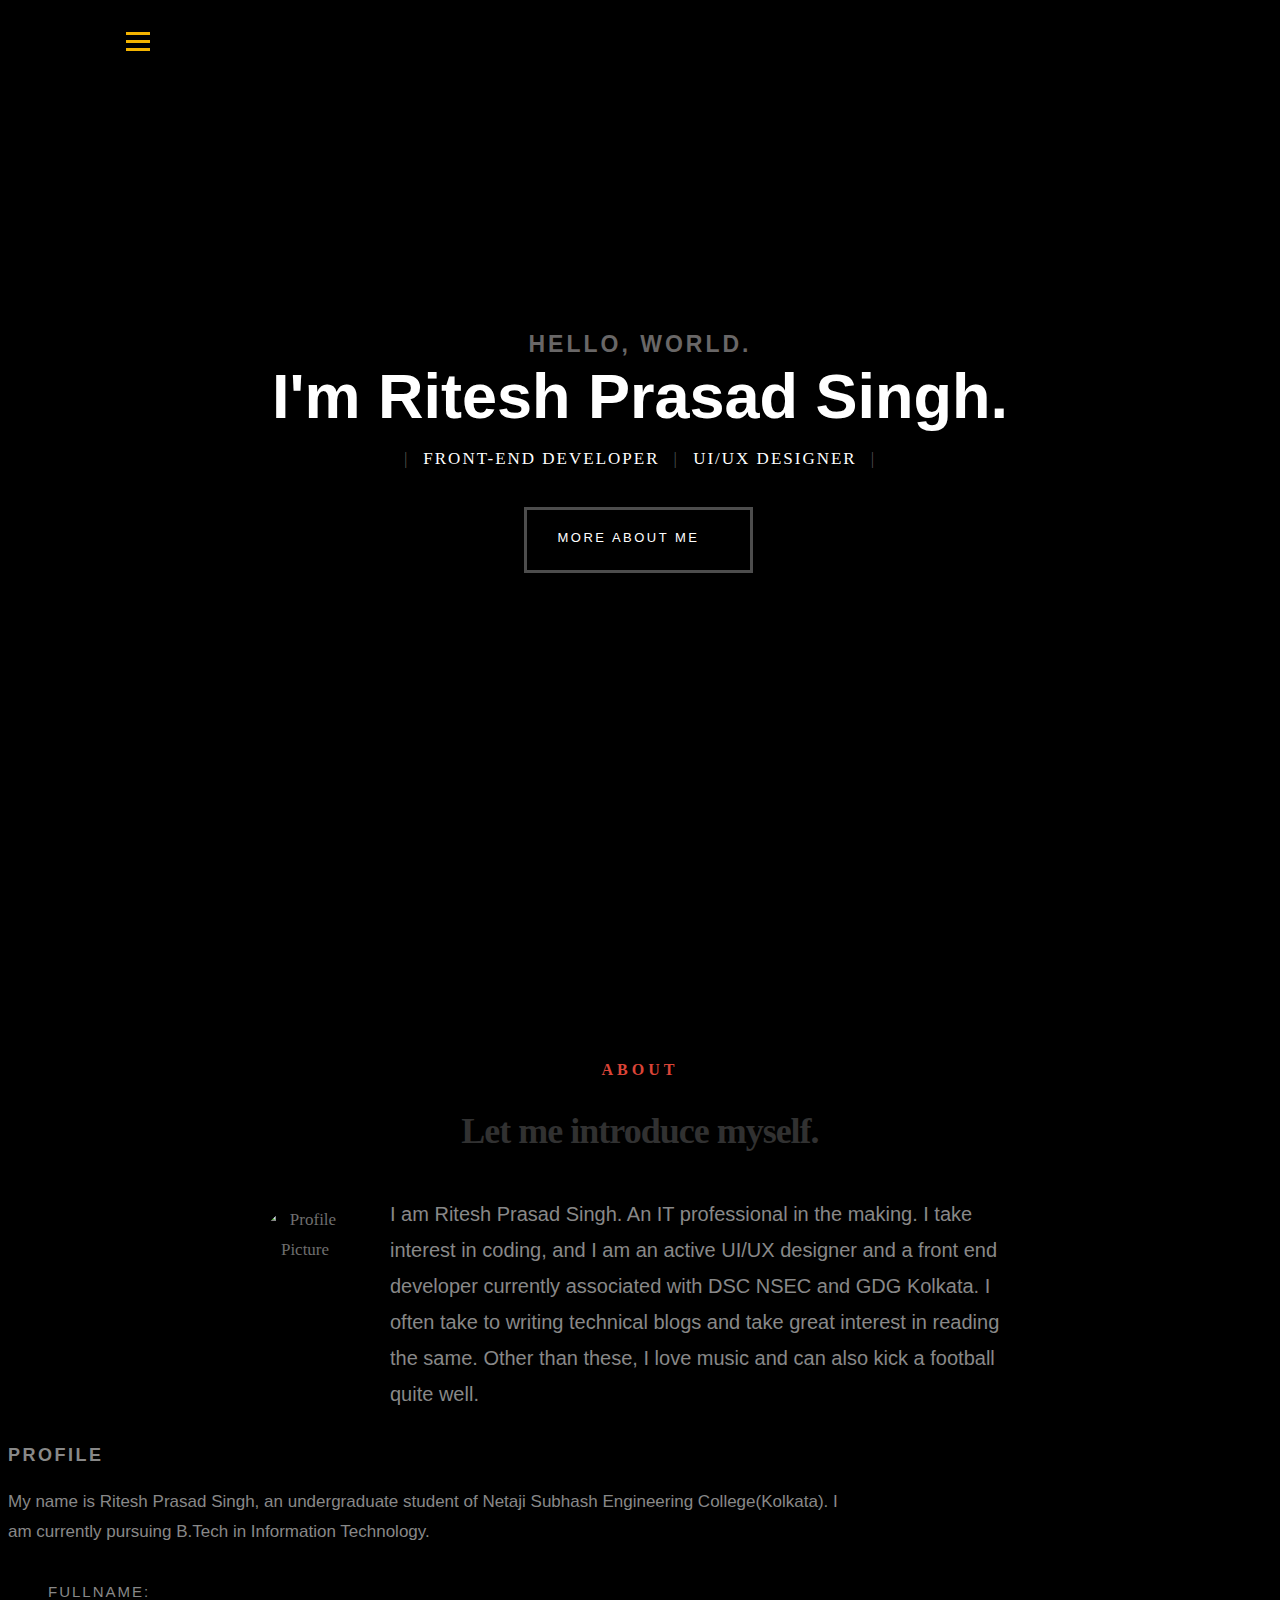
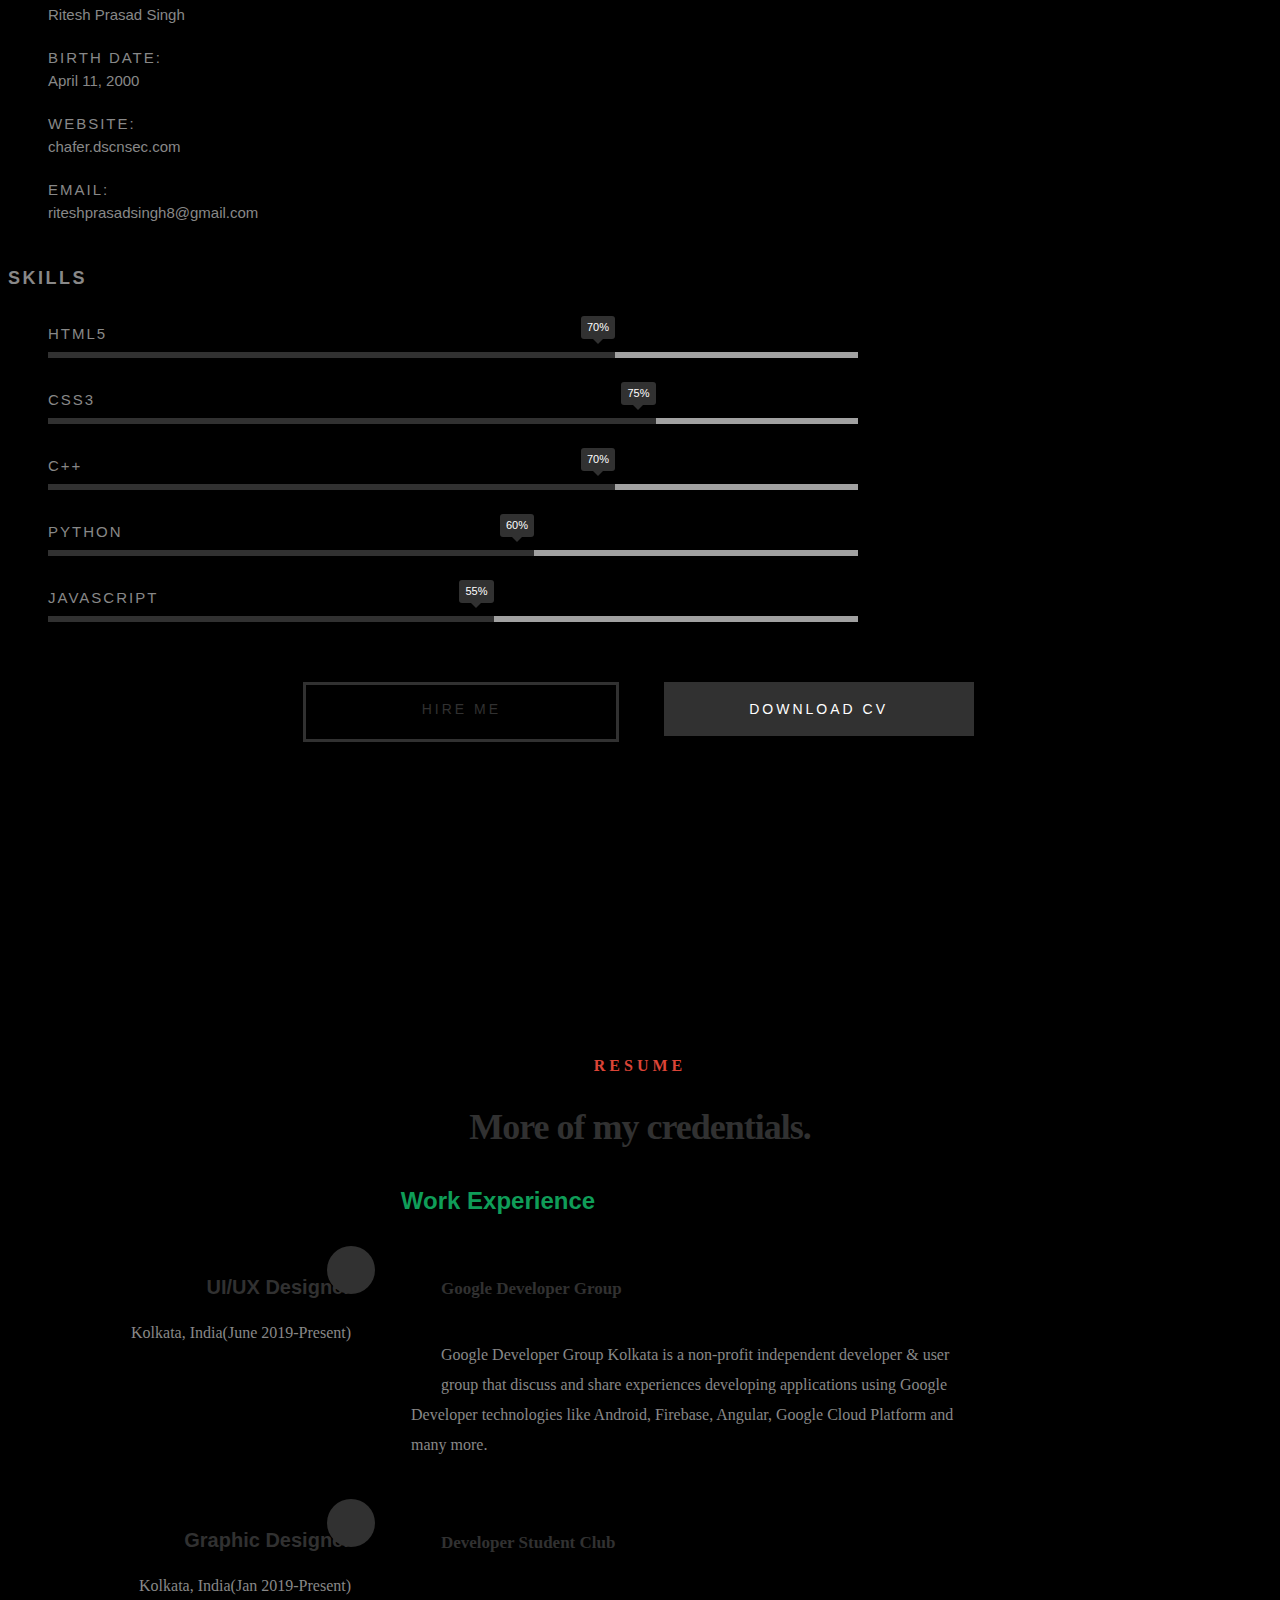
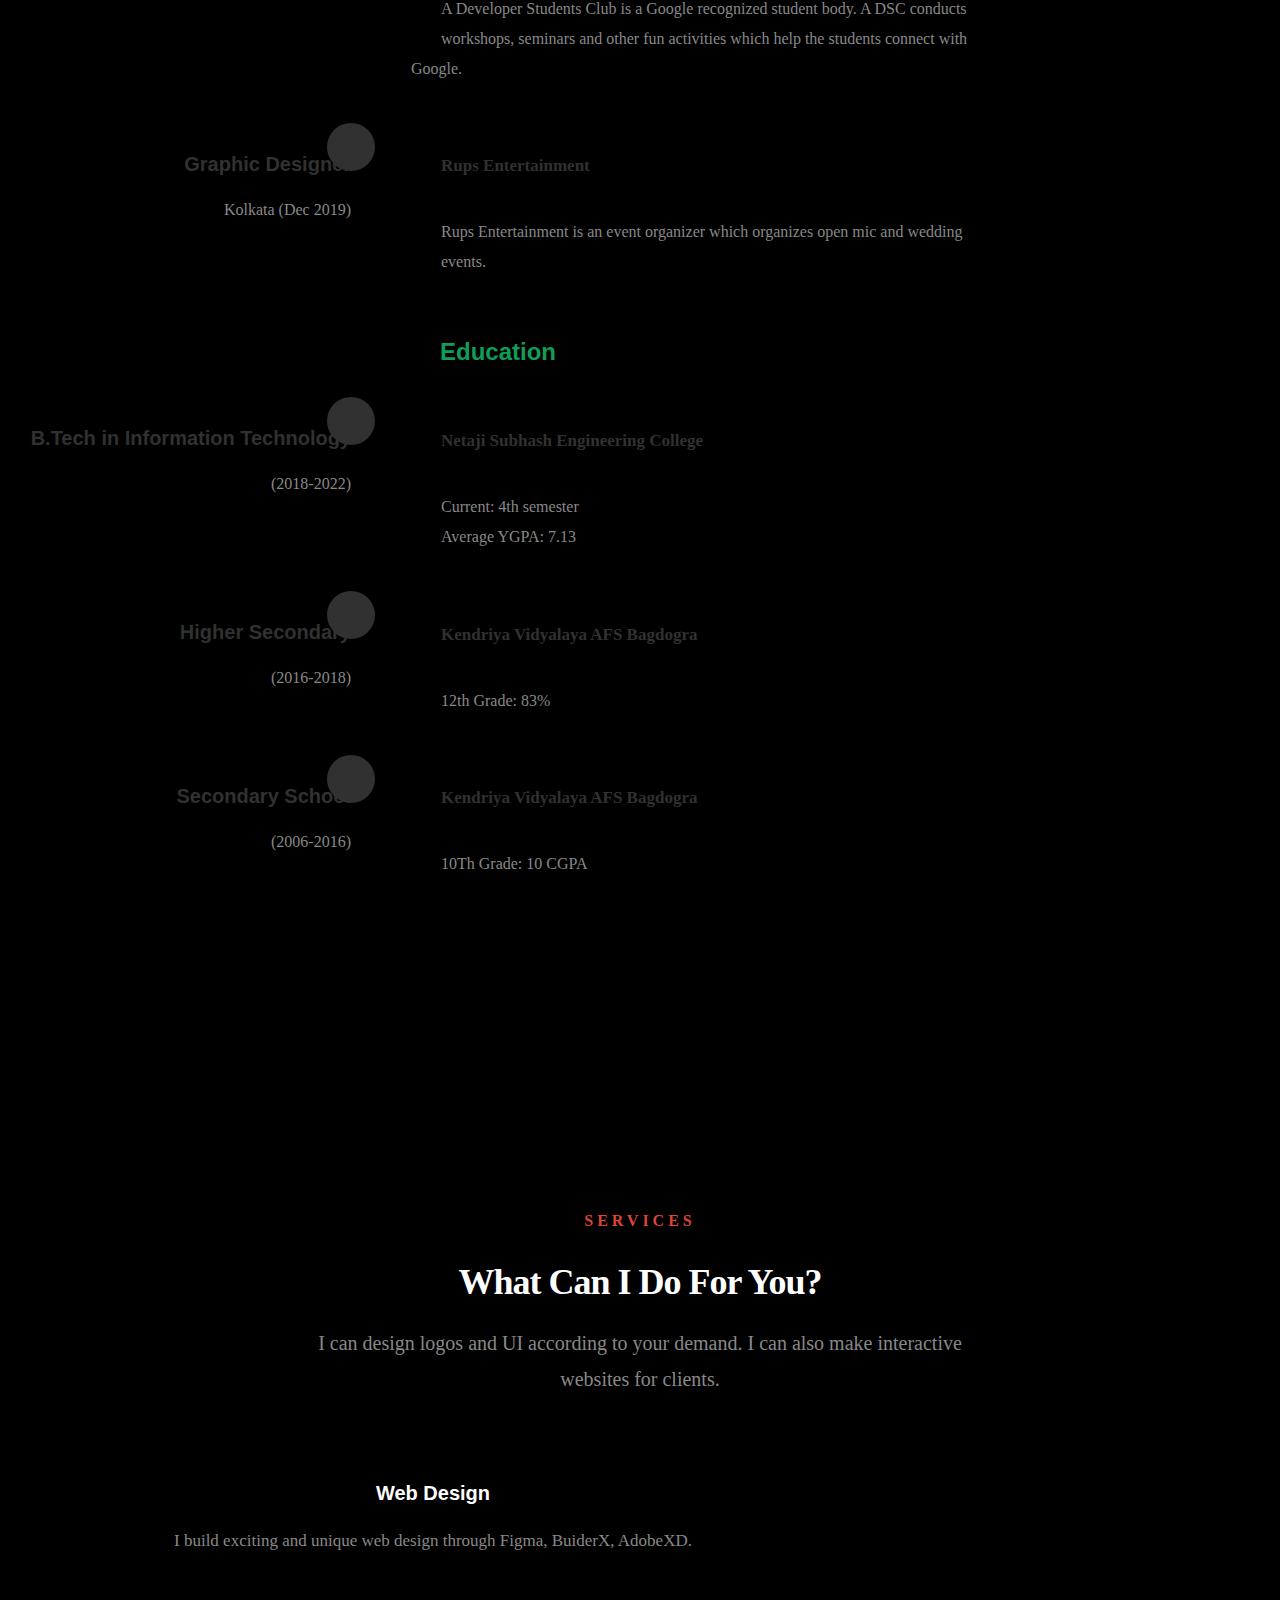
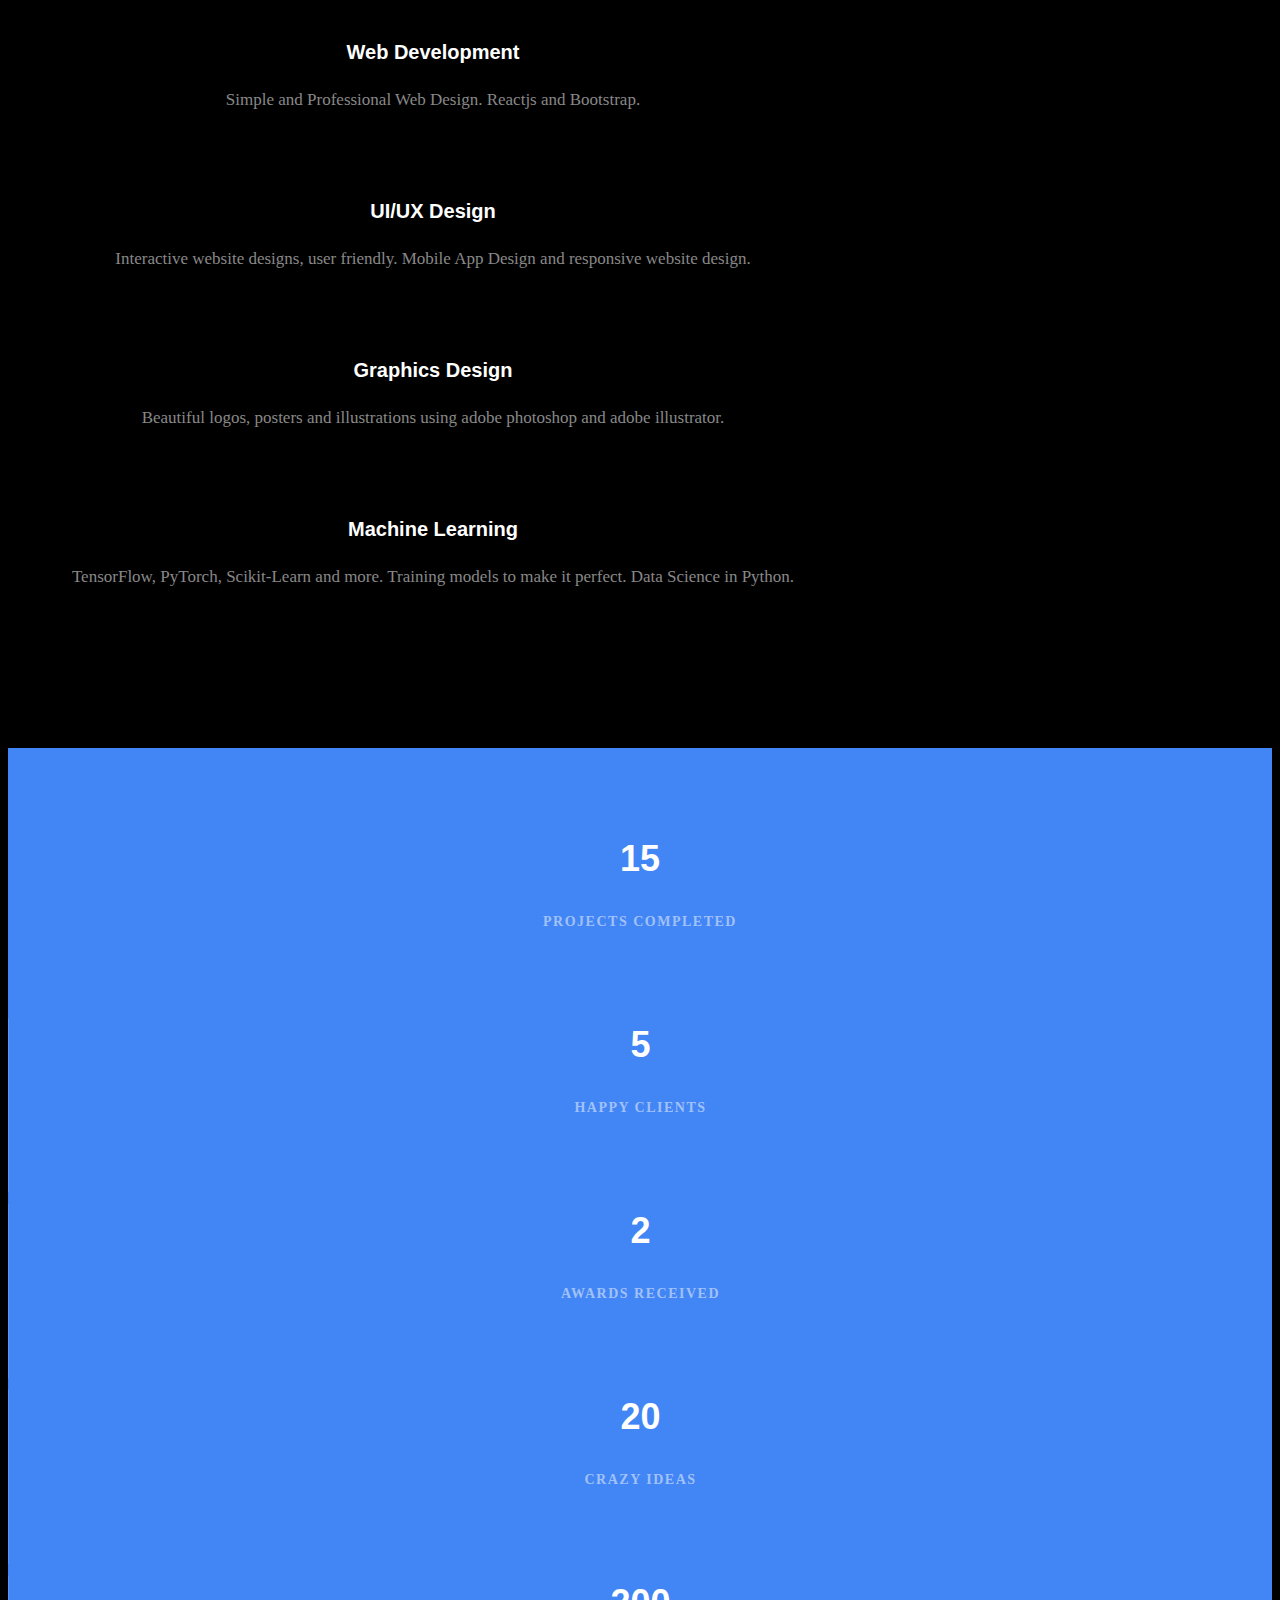
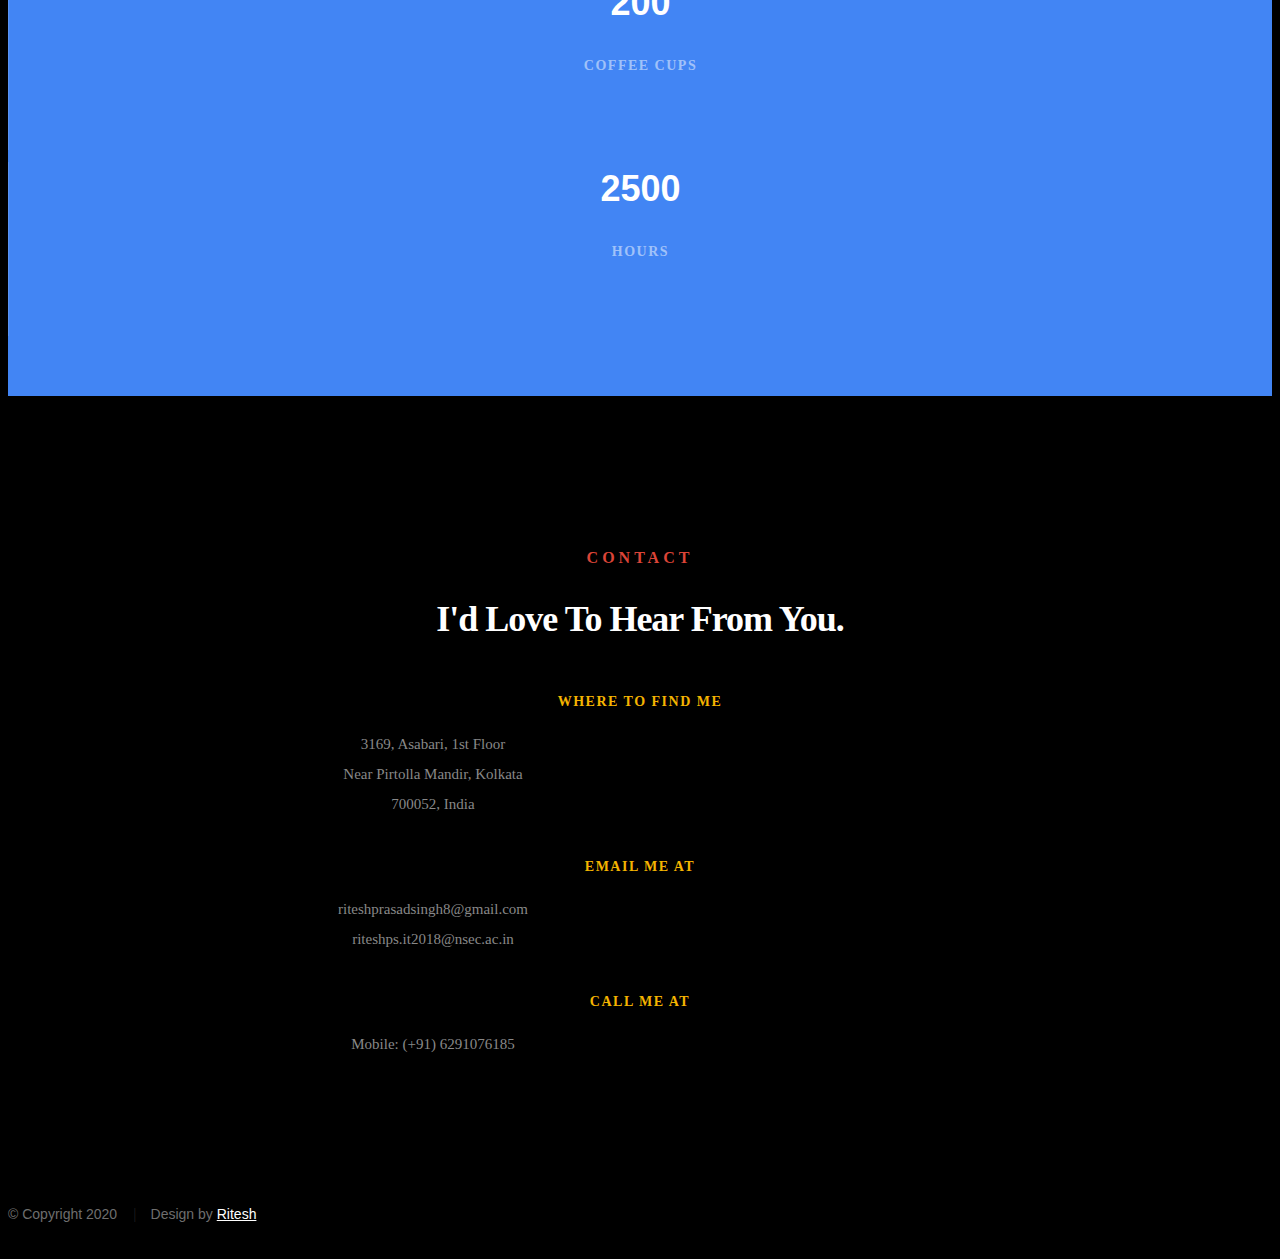
==== commit 386ff7f7: "Update index.html" ====
--- a/index.html
+++ b/index.html
@@ -147,7 +147,7 @@
 
             <li>
               <strong>Website:</strong>
-              <span></span>
+              <span>chafer.dscnsec.com</span>
             </li>
             <li>
               <strong>Email:</strong>
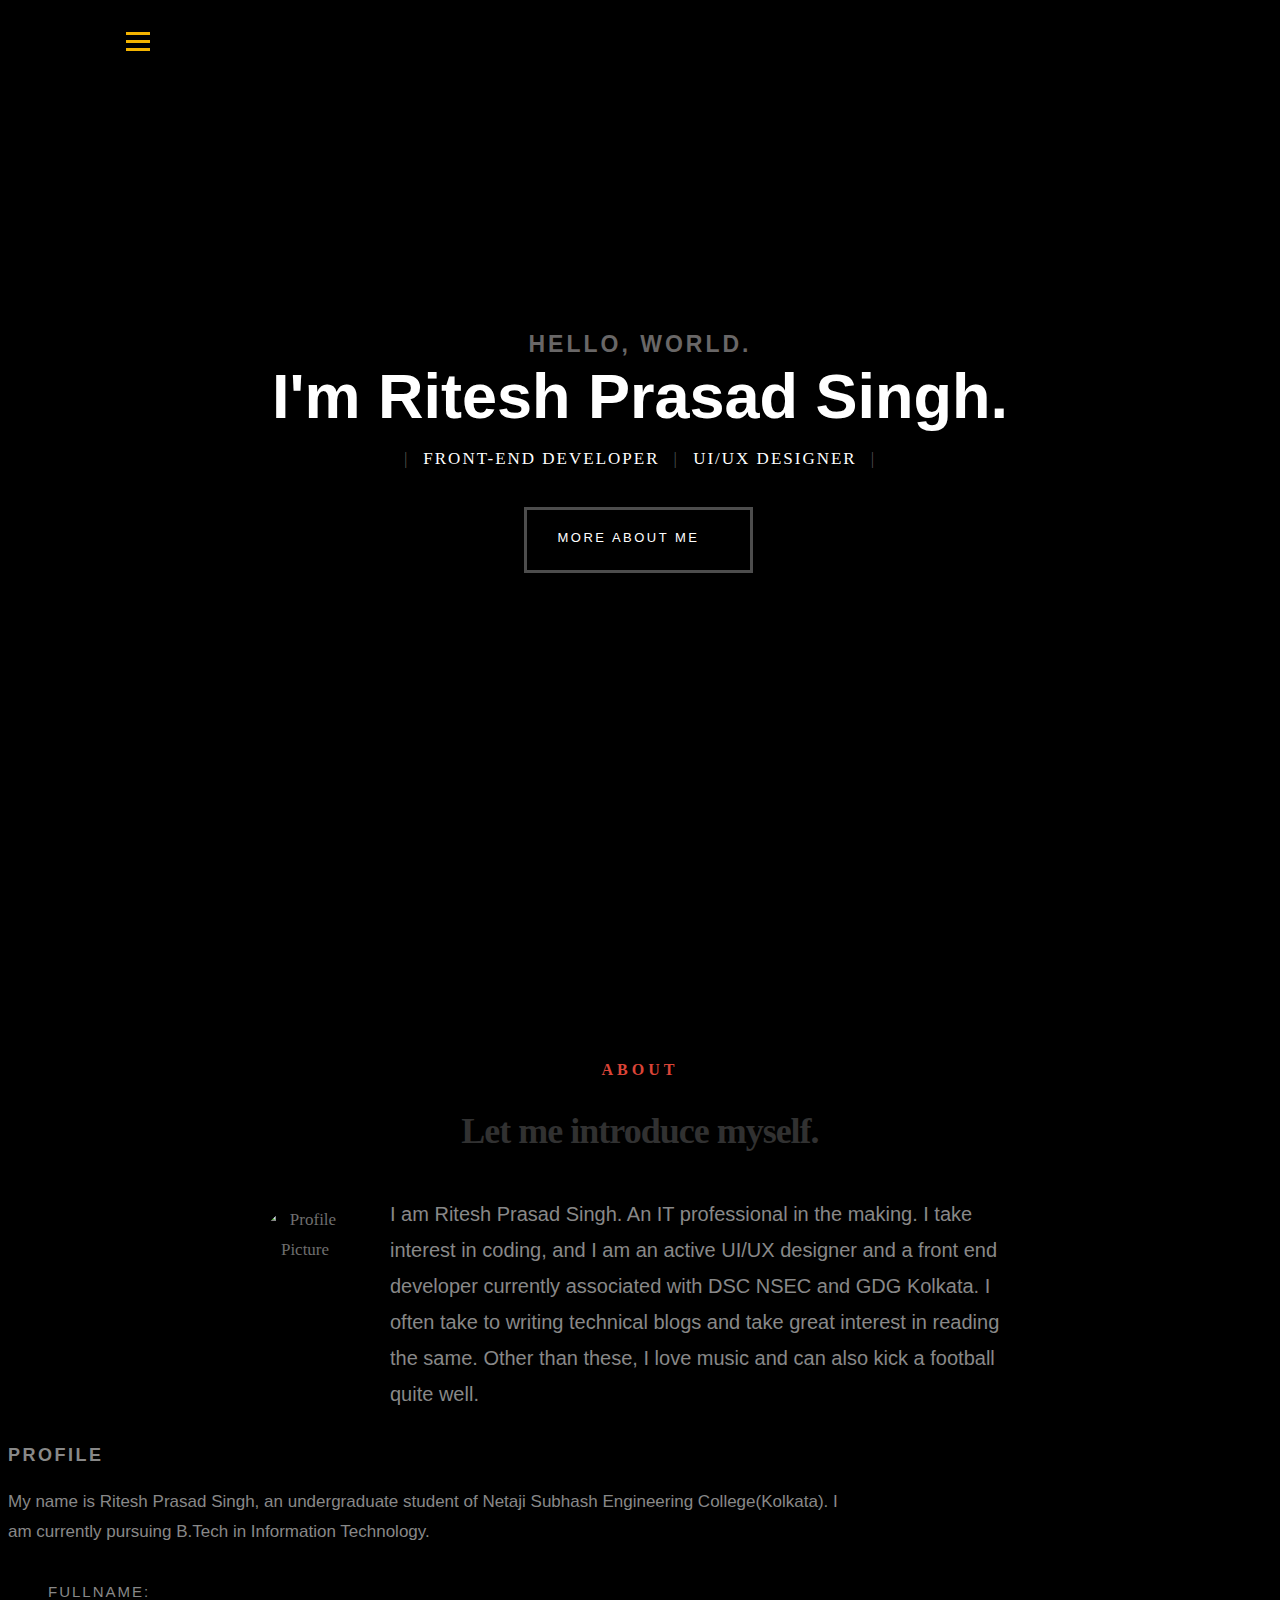
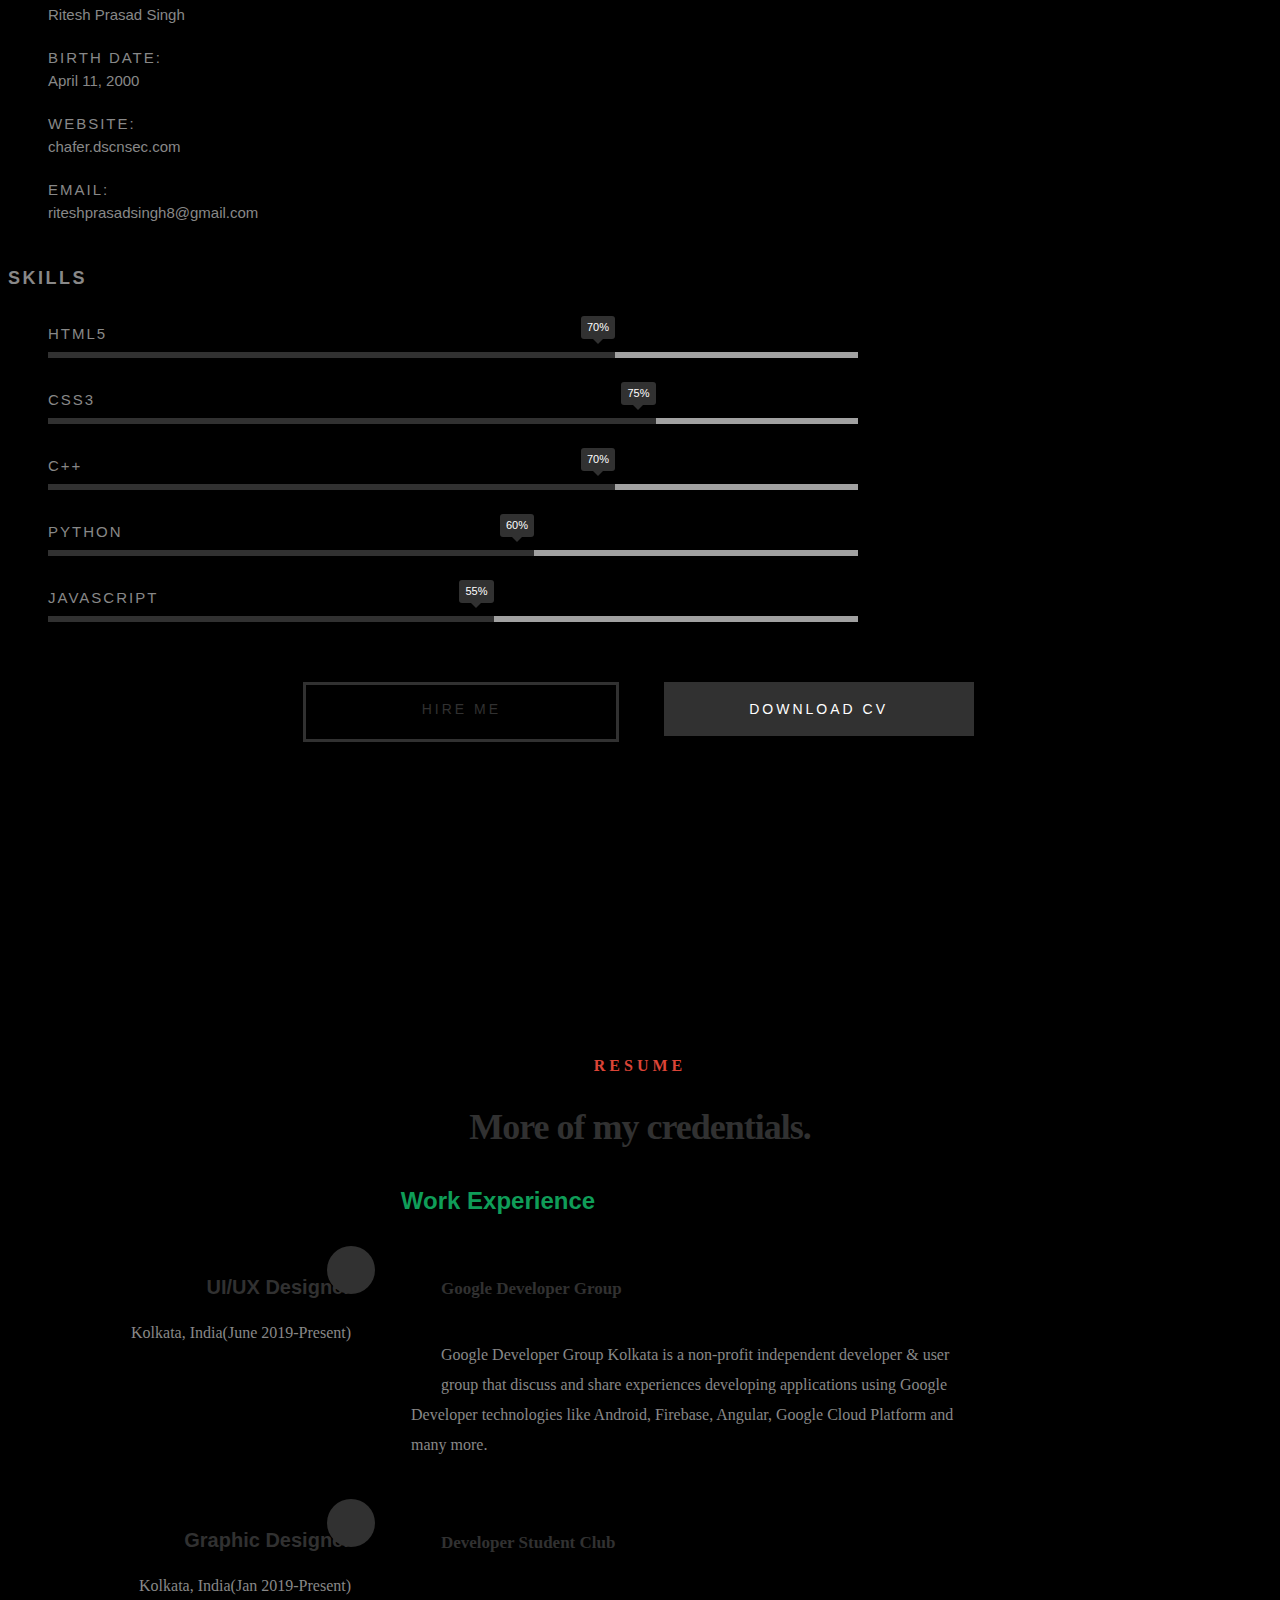
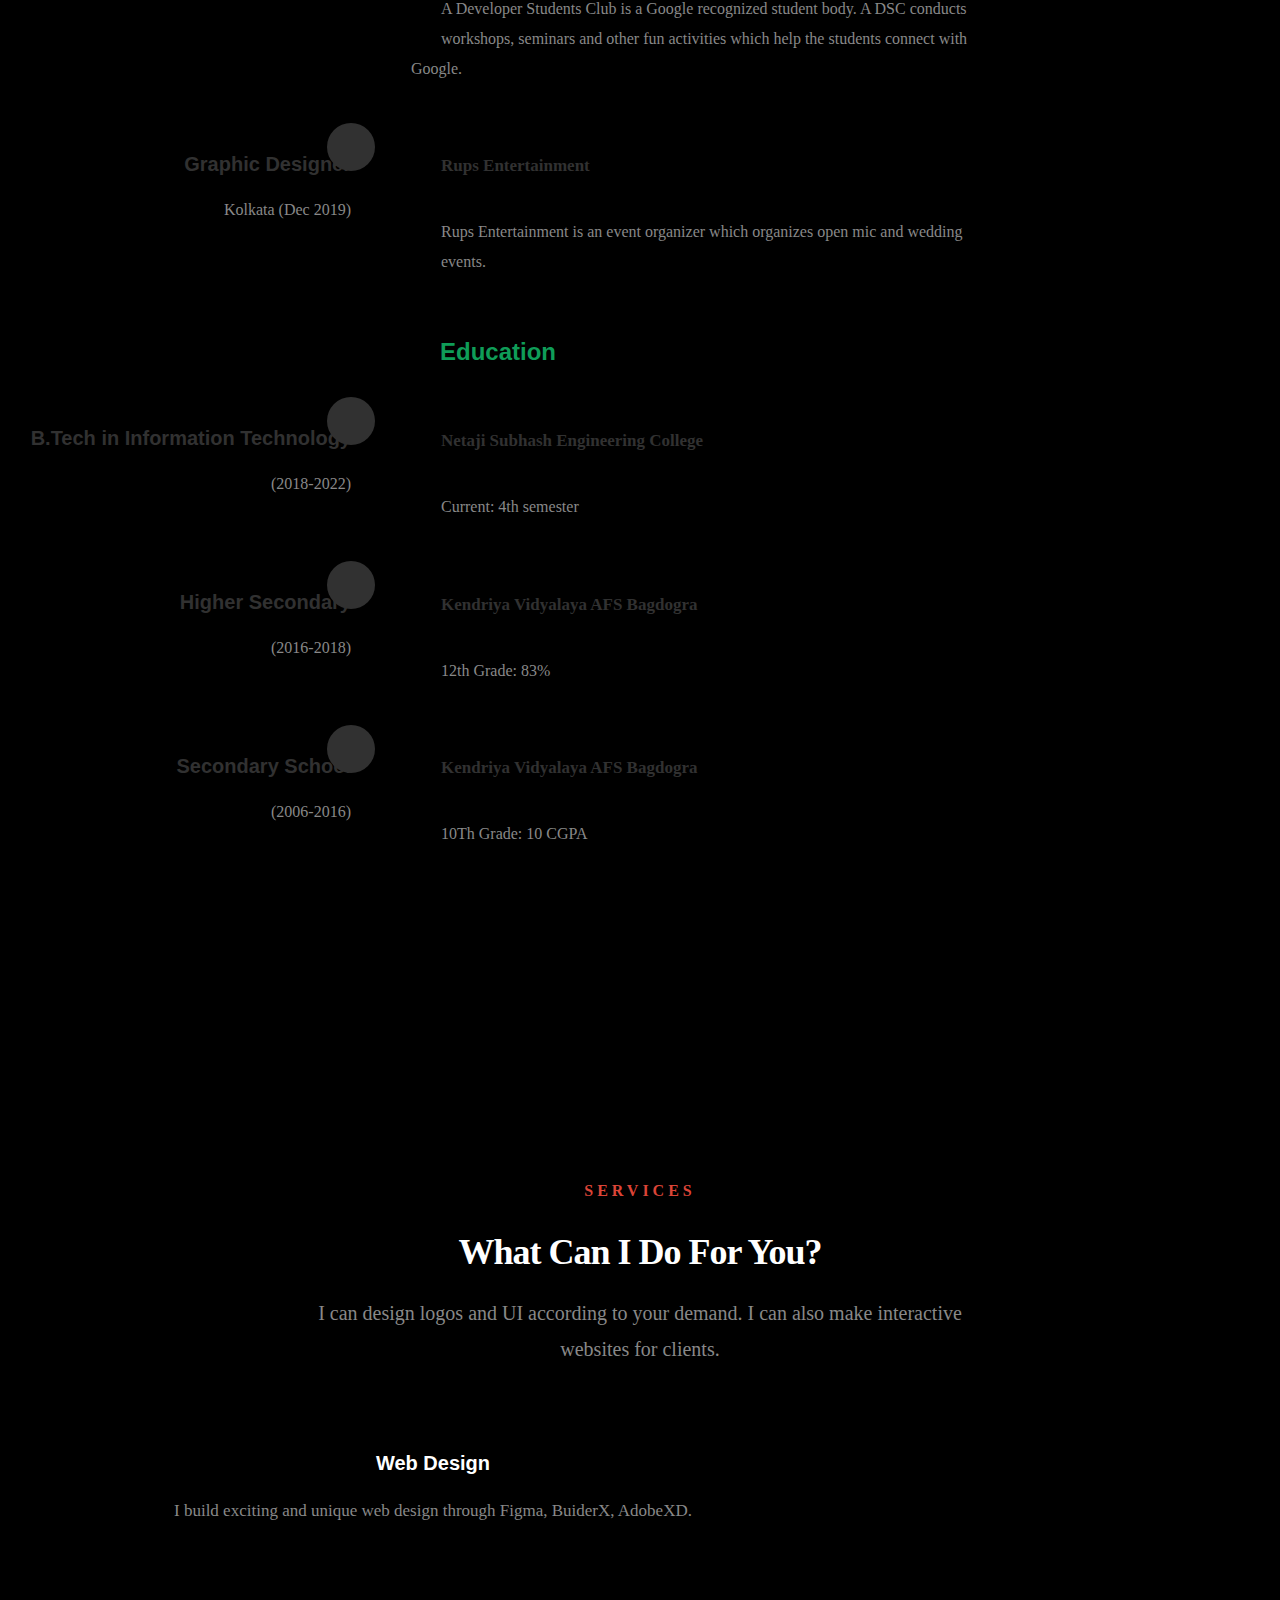
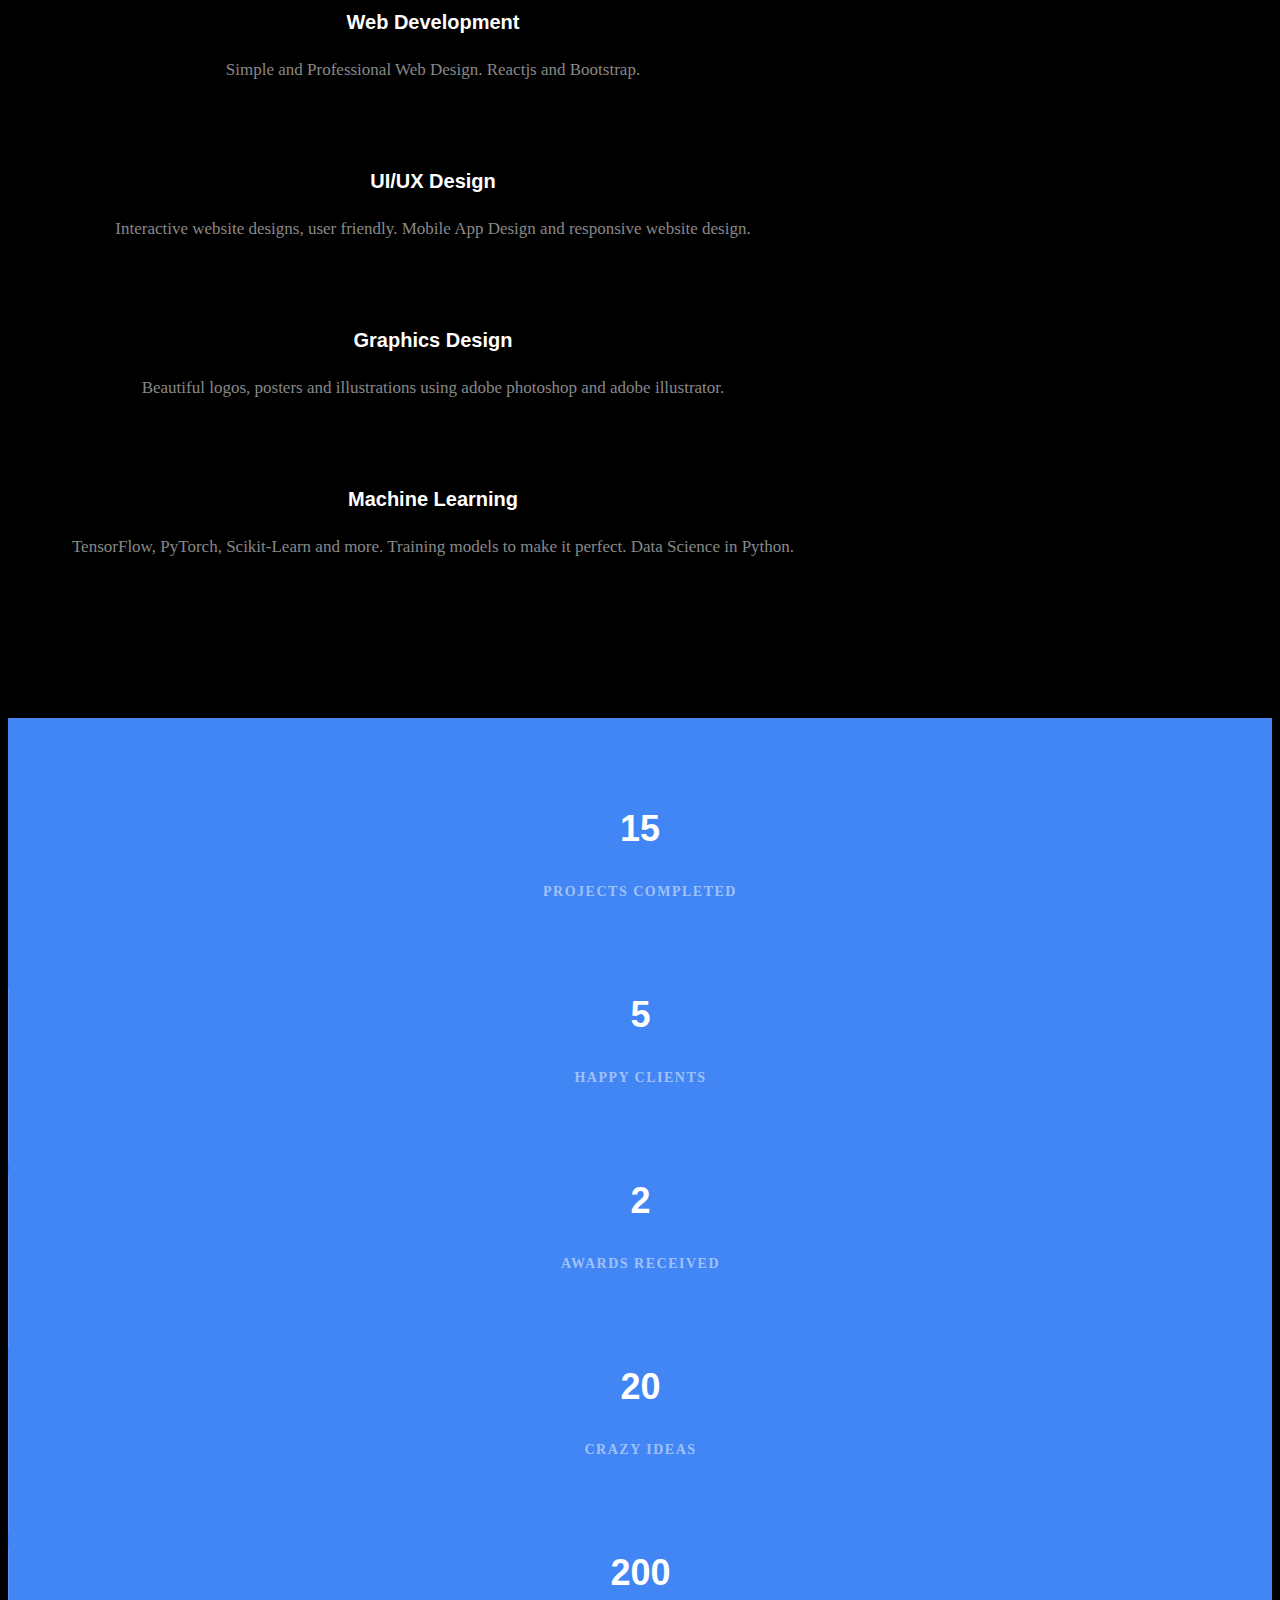
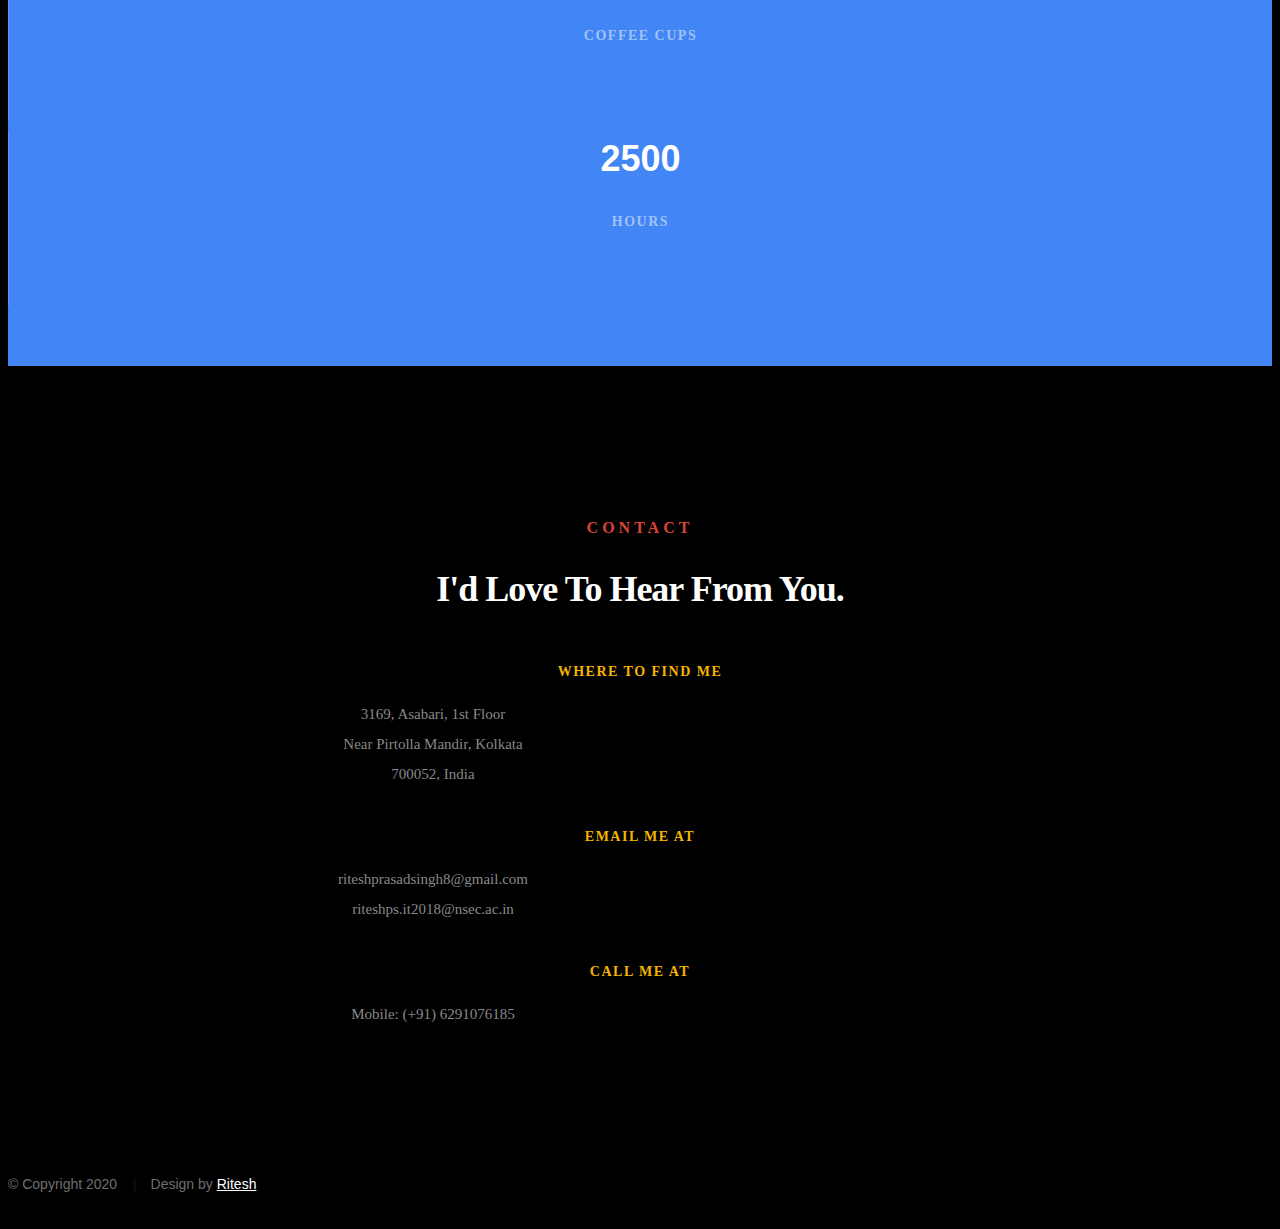
==== commit e6224b94: "Update index.html" ====
--- a/index.html
+++ b/index.html
@@ -21,6 +21,7 @@
    ================================================== -->
     <script src="js/modernizr.js"></script>
     <script src="js/pace.min.js"></script>
+	  <meta name="google-site-verification" content="8GEB0F6UgRzsVkVJMCQkW1Y67PBSIrwKZXvQ_AKslLk" />
   </head>
 
   <body id="top">
@@ -76,7 +77,7 @@
           </div>
         </div>
       </div>
-
+ 
       <ul class="intro-social">
         <li>
           <a href="https://github.com/Riteshpdsingh" target="_blank"
@@ -147,7 +148,7 @@
 
             <li>
               <strong>Website:</strong>
-              <span>chafer.dscnsec.com</span>
+             <a  href="https://chafer.dscnsec.com/" ><span>chafer.dscnsec.com</span></a>
             </li>
             <li>
               <strong>Email:</strong>
@@ -302,7 +303,7 @@
                 <h4>Netaji Subhash Engineering College</h4>
                 <p>
                   Current: 4th semester<br />
-                  Average YGPA: 7.13
+                  
                 </p>
               </div>
             </div>
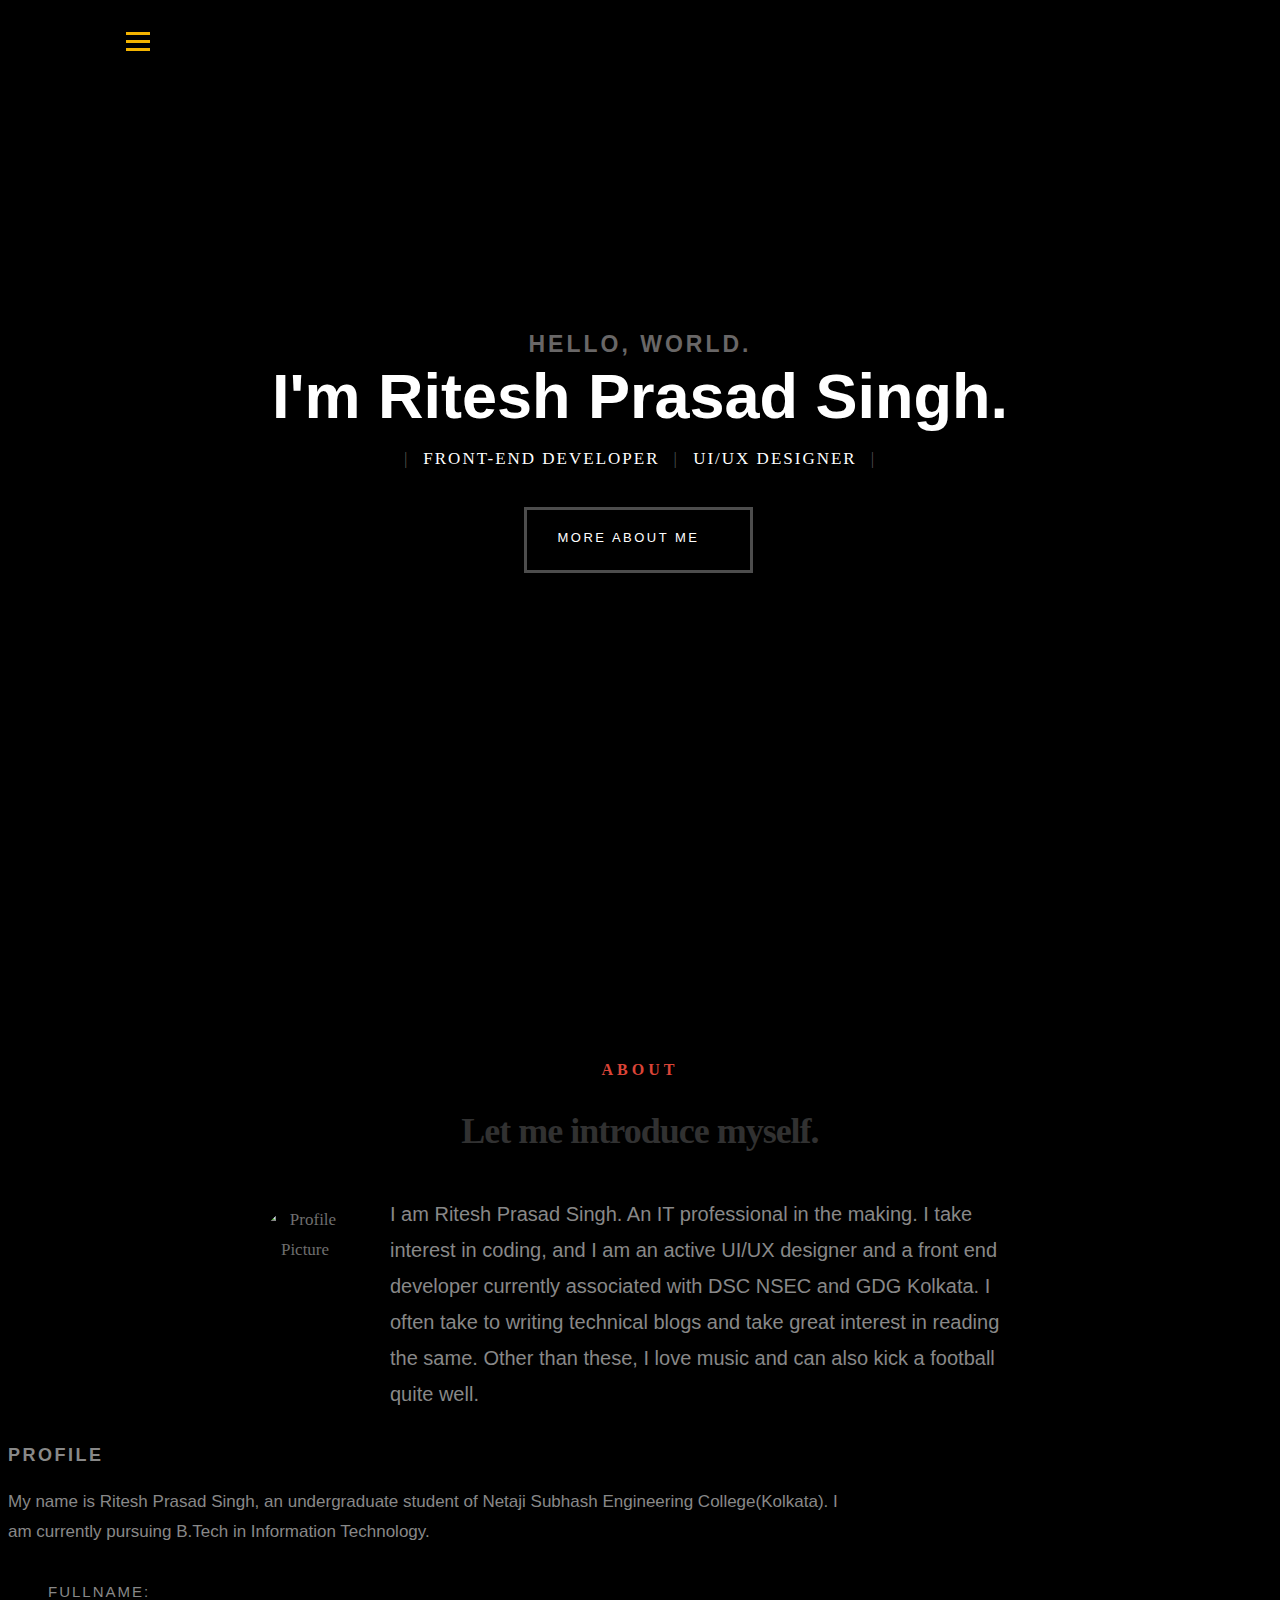
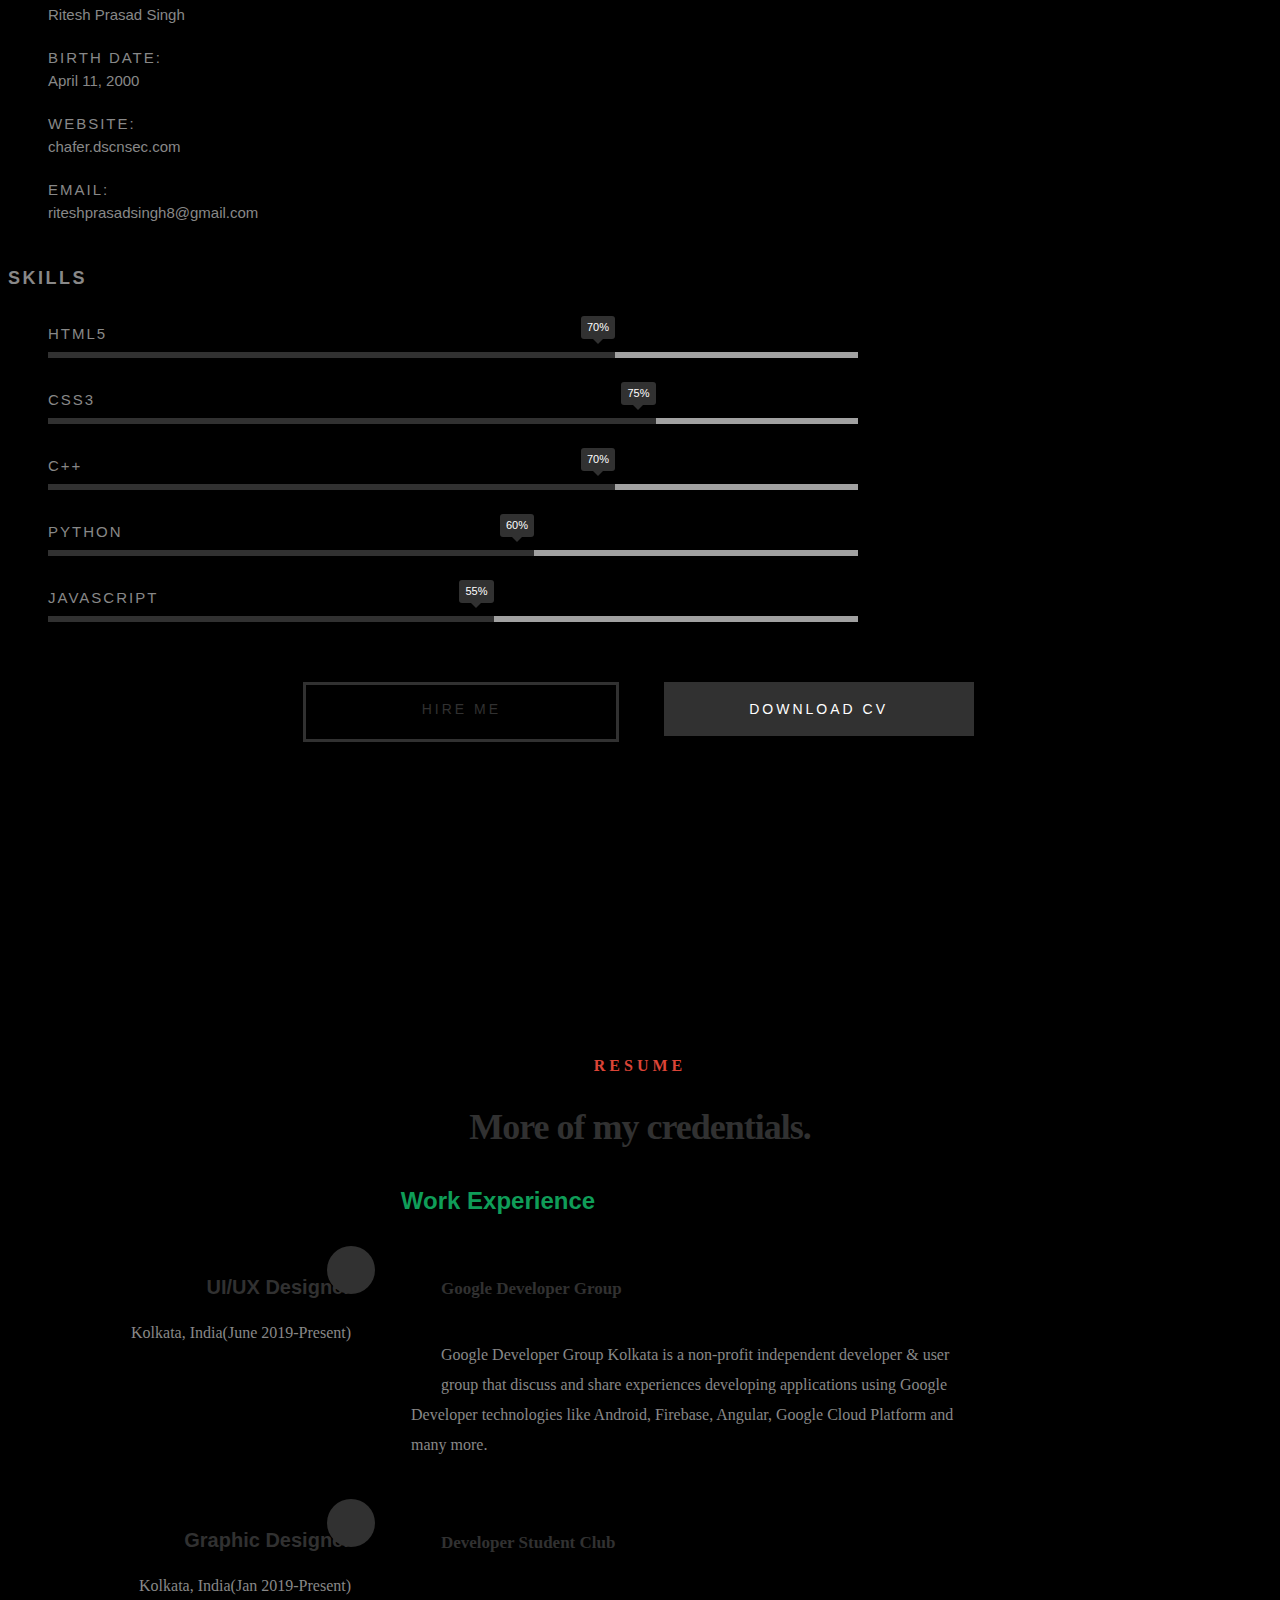
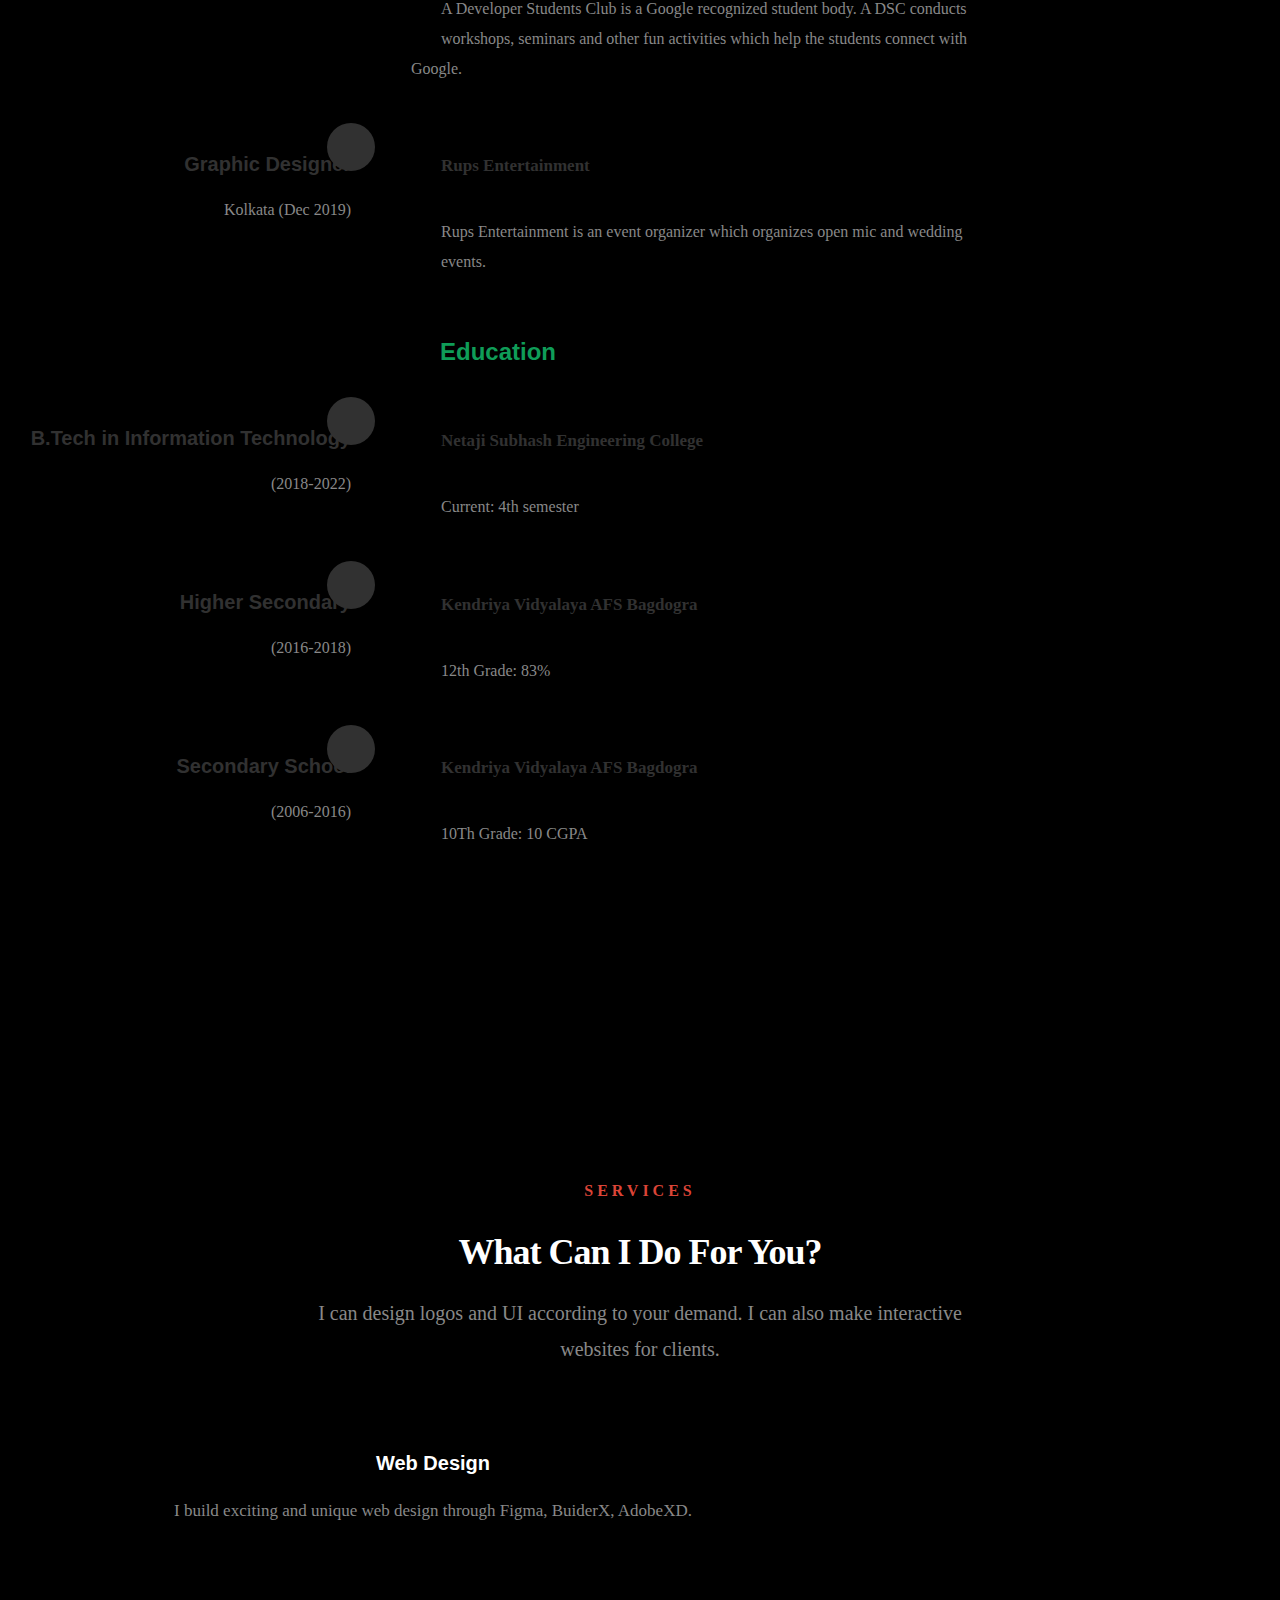
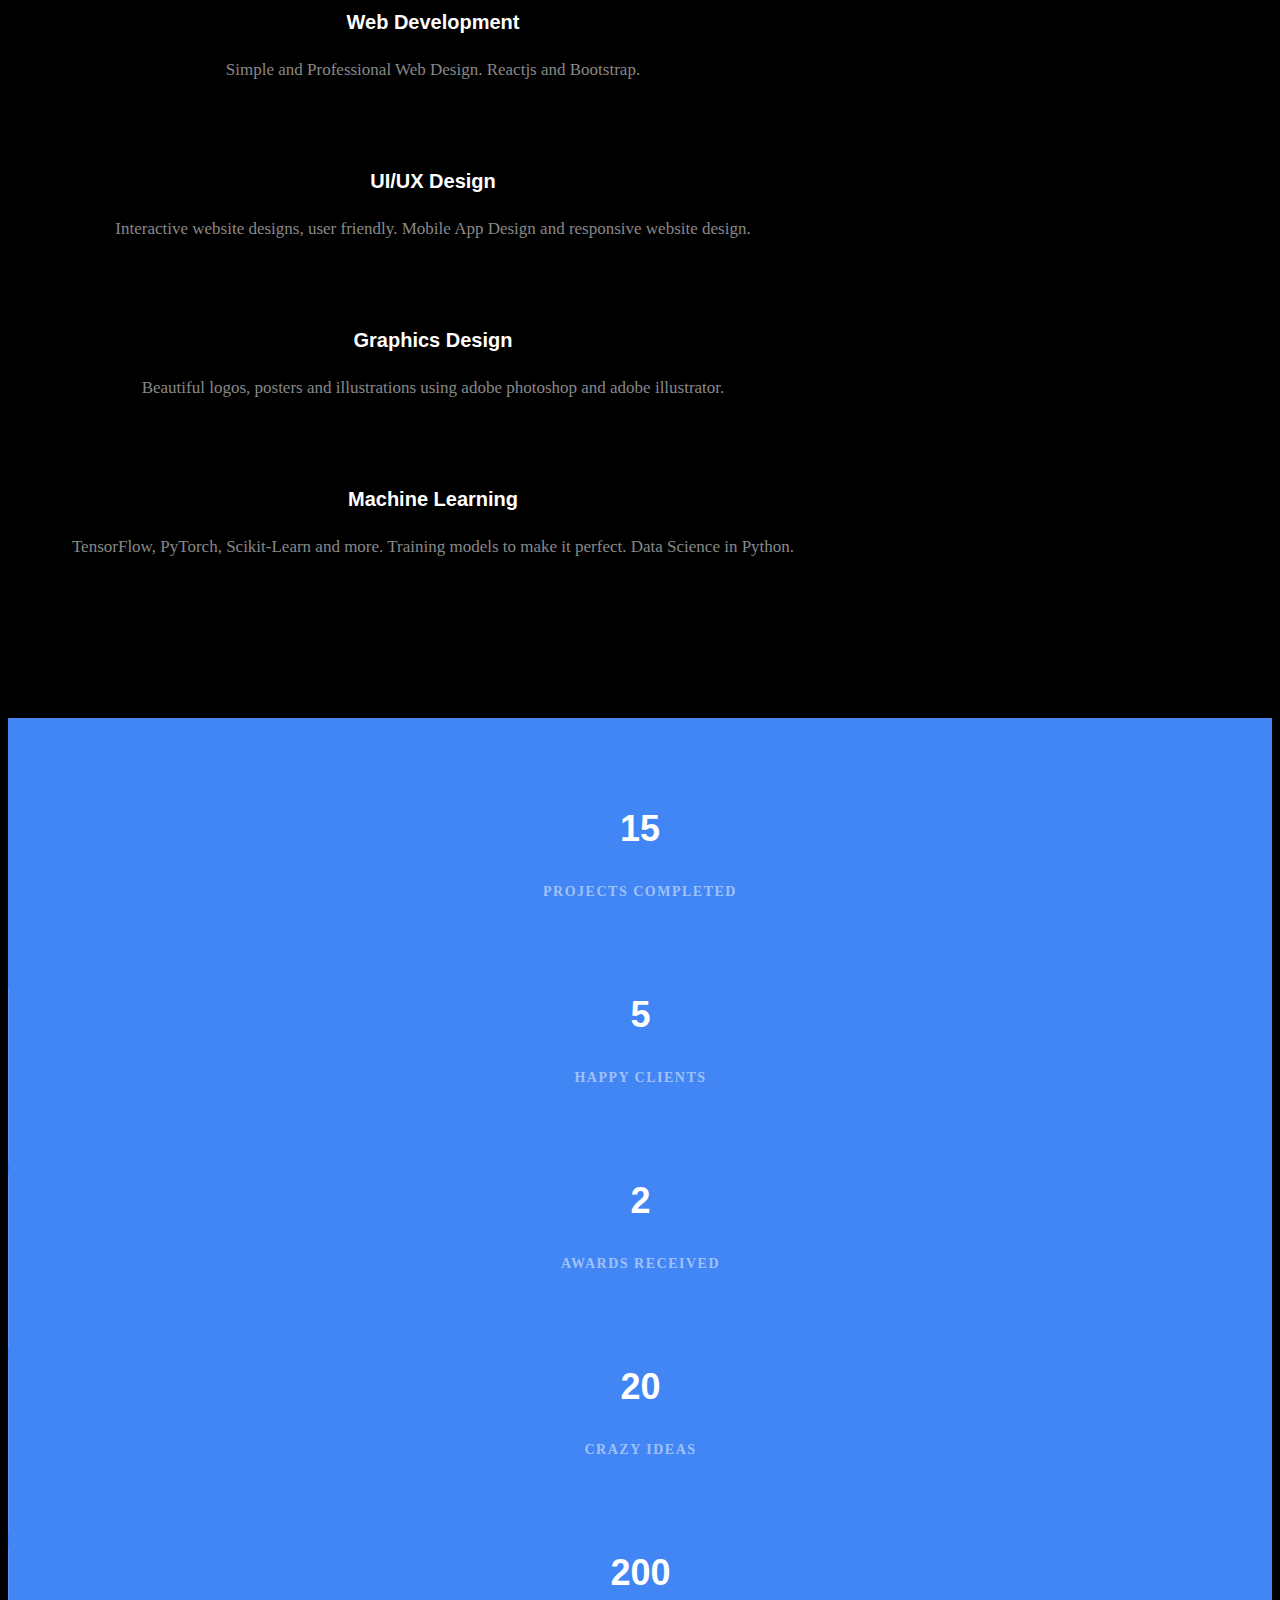
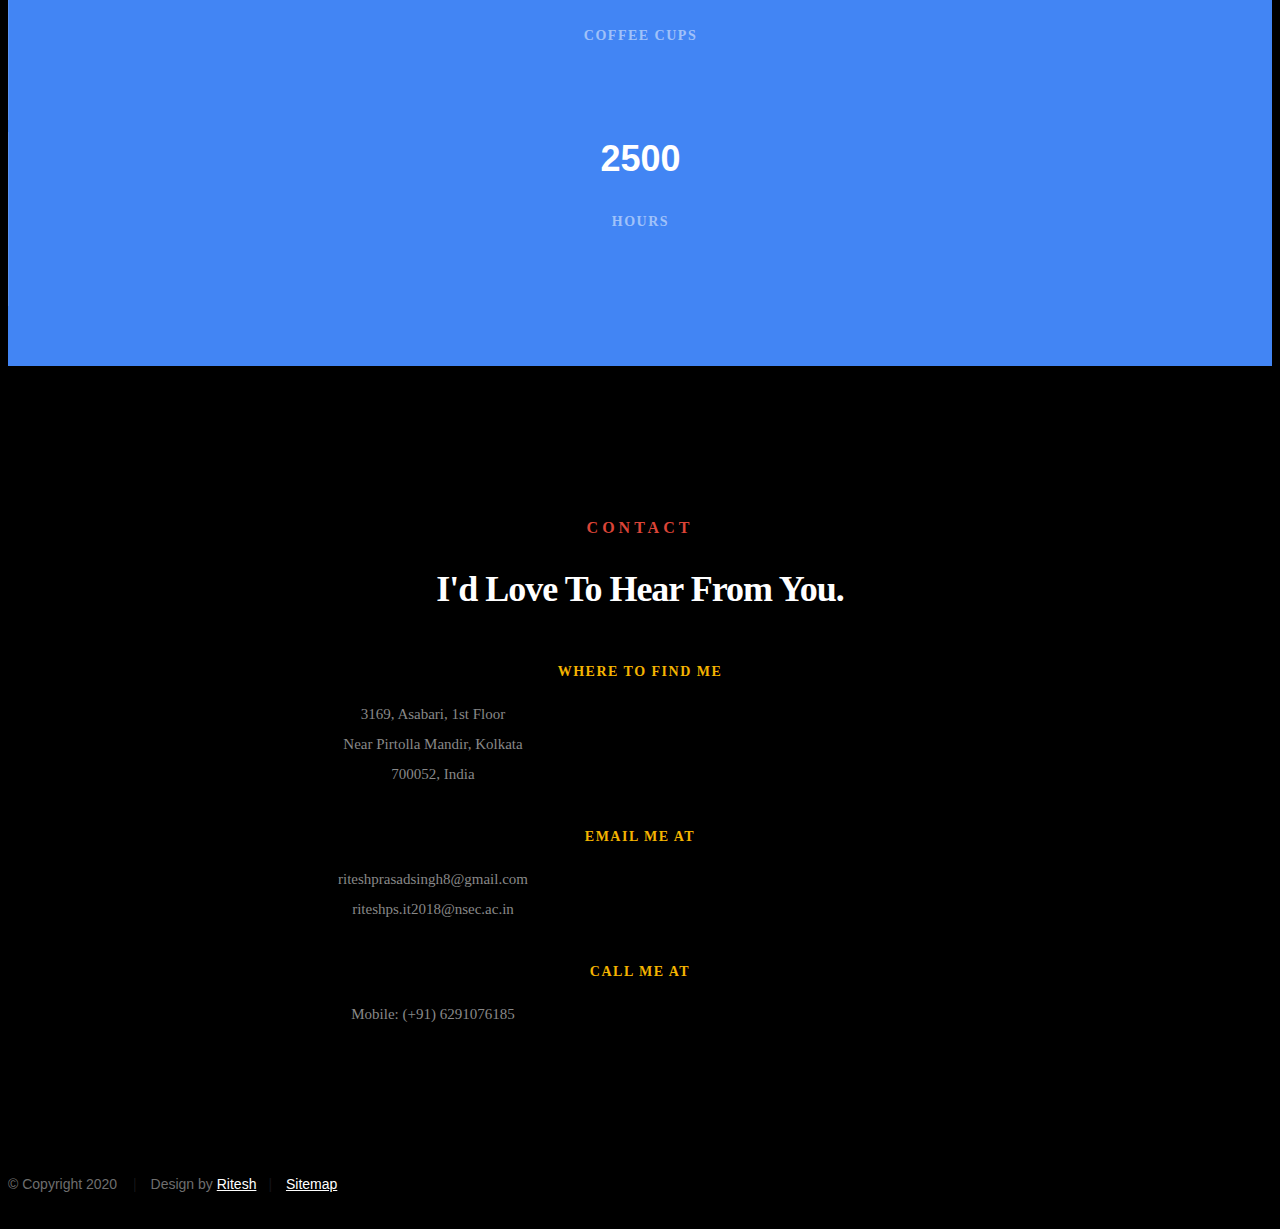
==== commit 4f2840d2: "changes" ====
--- a/index.html
+++ b/index.html
@@ -97,8 +97,8 @@
           ></a>
         </li>
         <li>
-          <a href="https://dribbble.com/Ritesh_chafer" target="_blank"
-            ><i class="fa fa-dribbble"></i
+          <a href="https://medium.com/@Ritesh_chafer" target="_blank"
+            ><i class="fa fa-medium-m"></i
           ></a>
         </li>
         <li>
@@ -223,7 +223,7 @@
 
               <div class="timeline-header">
                 <h3>UI/UX Designer</h3>
-                <p style="font-style: "poppins-semi-bold, sans-serif";">
+                <p style="font-style: poppins-semi-bold, sans-serif;">
                   Kolkata, India(June 2019-Present)
                 </p>
               </div>
@@ -910,7 +910,8 @@
         <div class="col-eight tab-full">
           <div class="copyright">
             <span>© Copyright 2020 </span>
-            <span>Design by <a href="index.html">Ritesh</a></span>
+            <span>Design by <a href="index.html"> Ritesh</a></span>
+		  <span><a href="sitemap.xml"> Sitemap</a></span>
           </div>
         </div>
 
